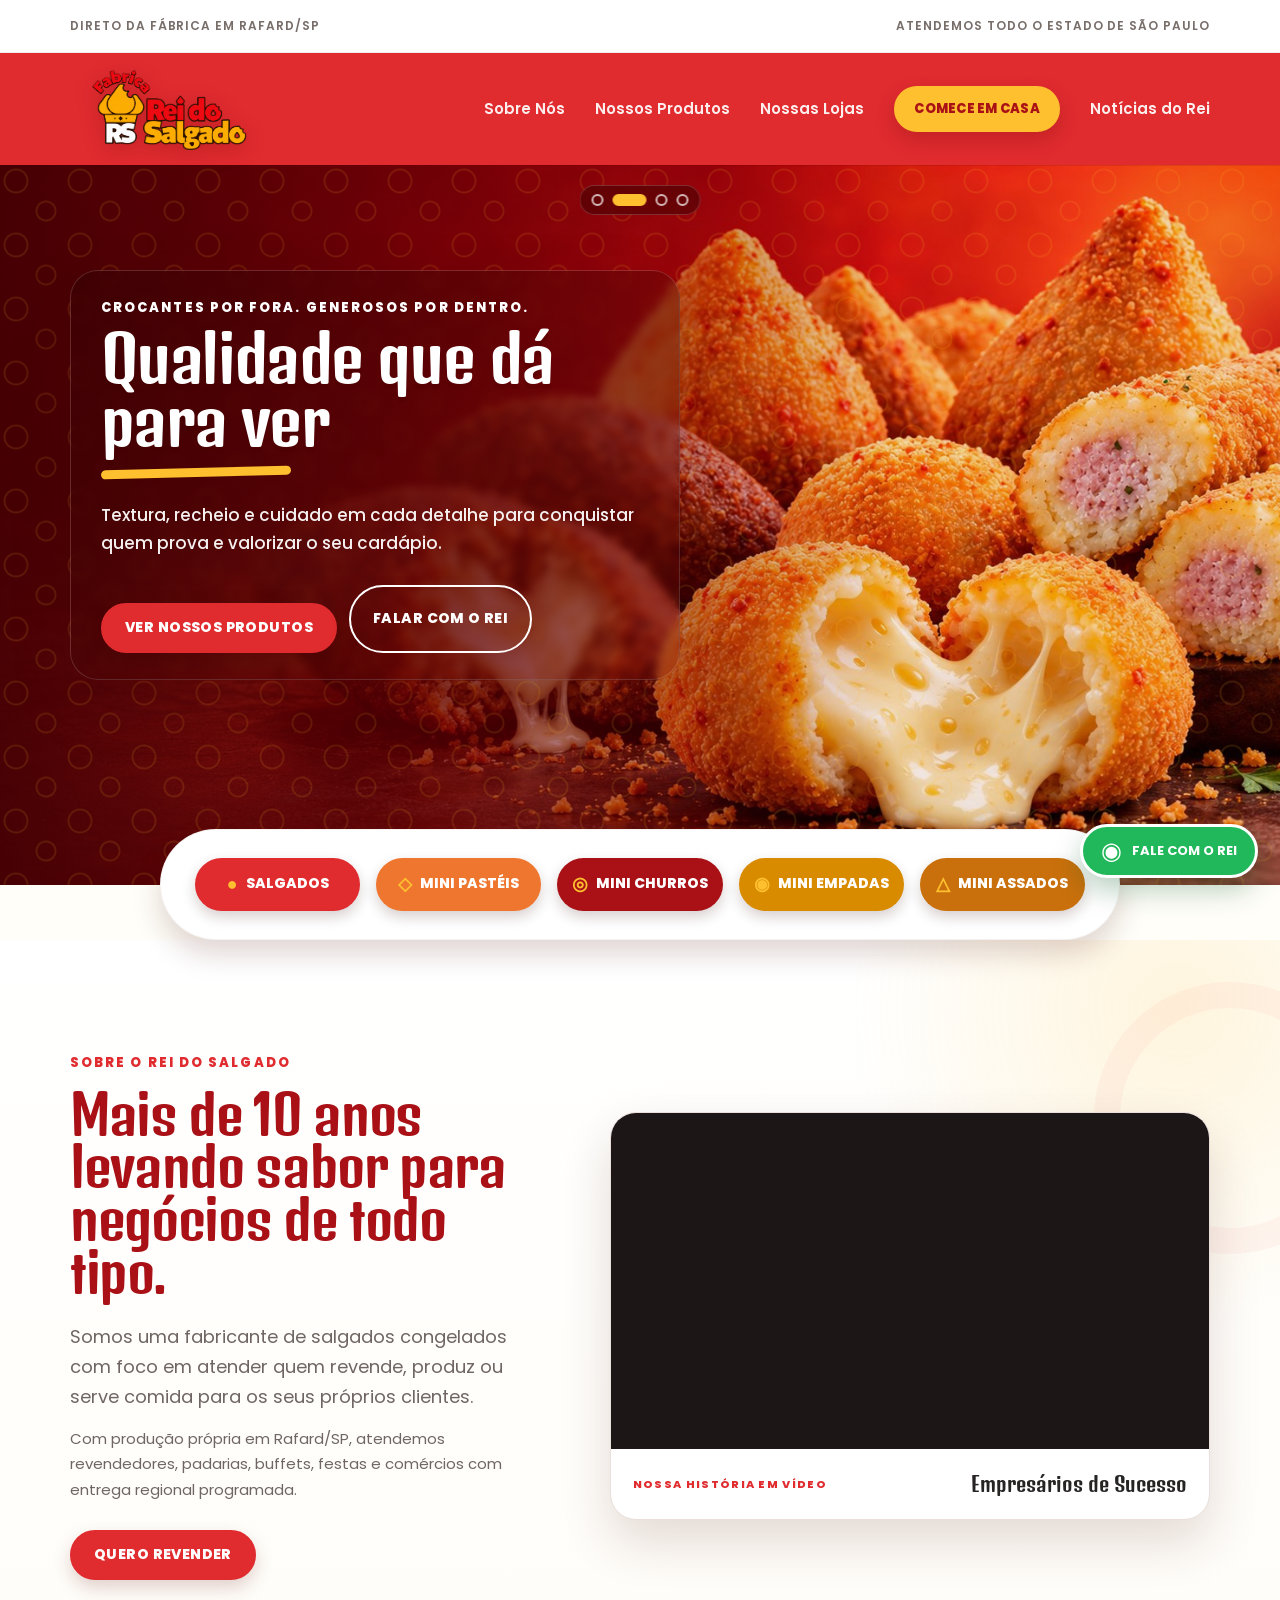
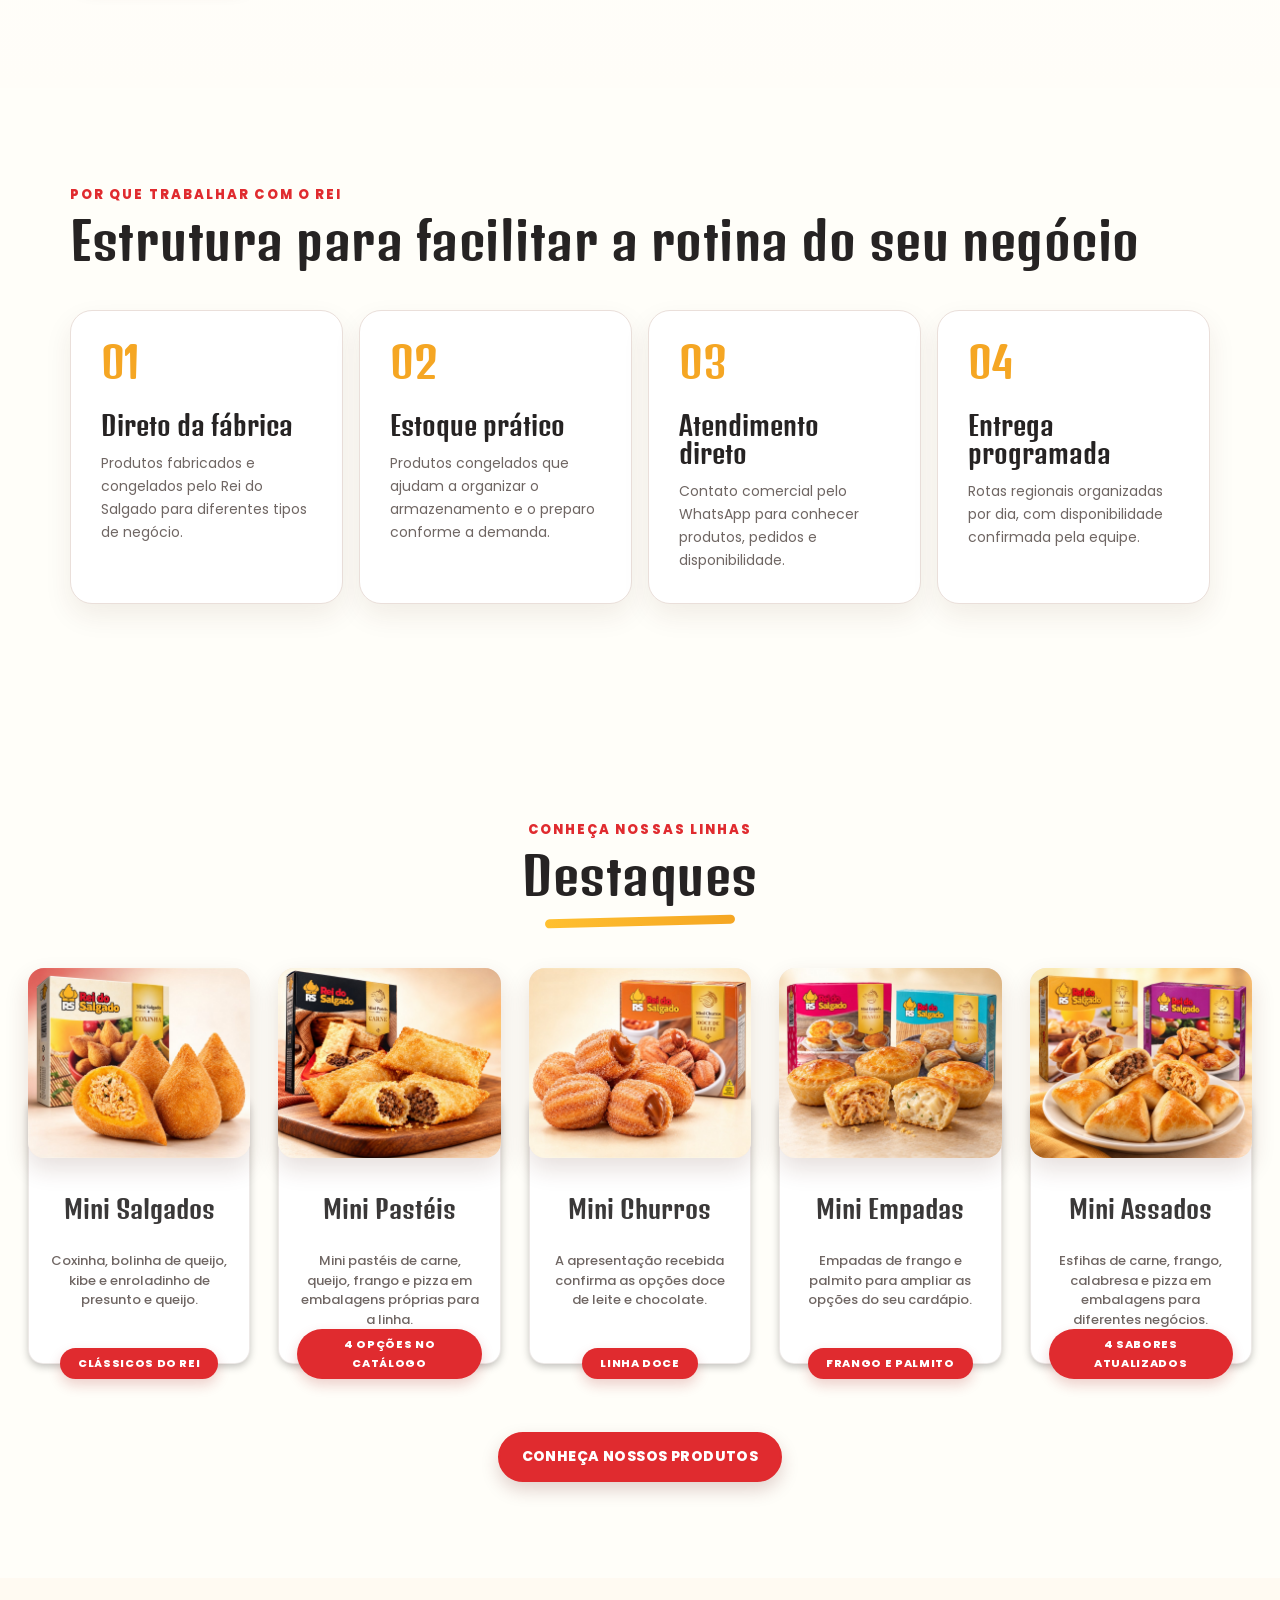
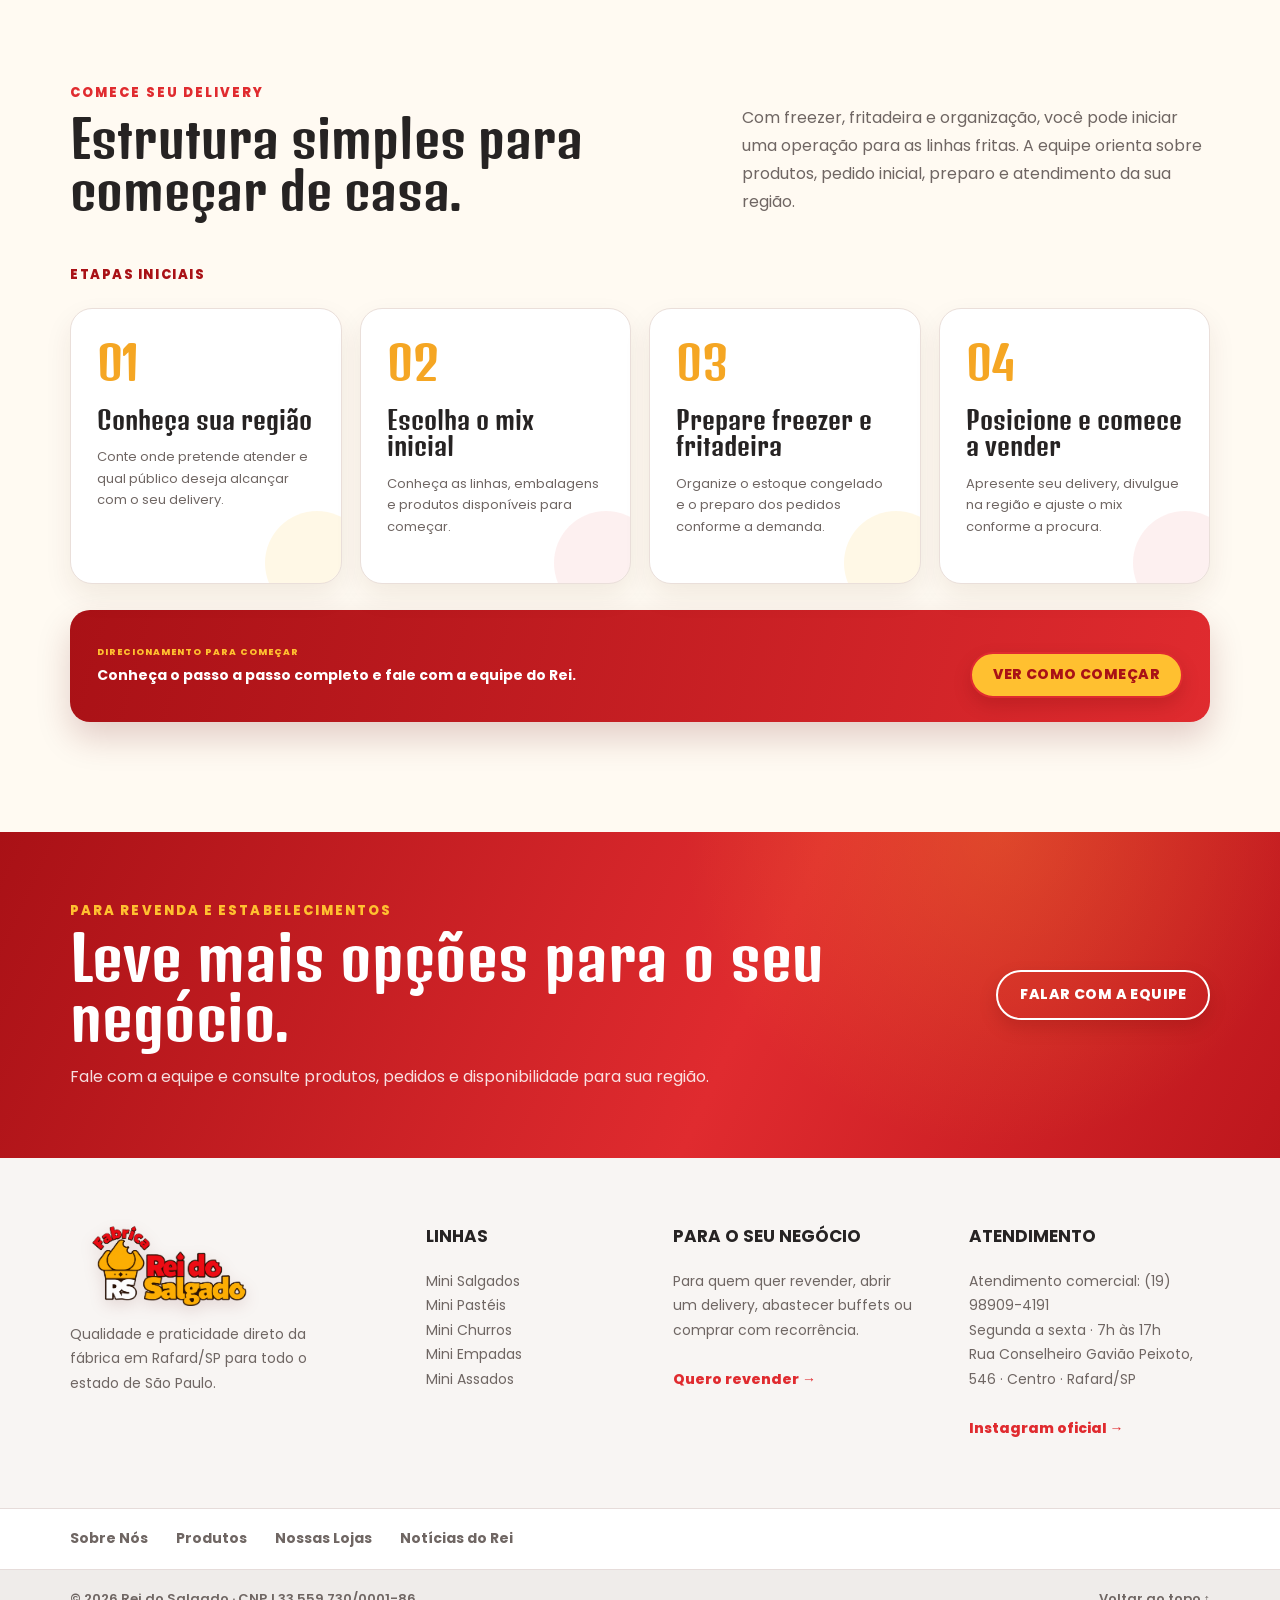
==== index.html @ e8b2646e "Destaca oportunidade de começar delivery em casa" ====
<!doctype html>
<html lang="pt-BR">
  <head>
    <meta charset="UTF-8" />
    <meta name="viewport" content="width=device-width, initial-scale=1.0" />
    <meta
      name="description"
      content="Salgados congelados direto da fábrica em Rafard/SP para revenda, buffets, comércios e quem quer abrir o próprio delivery."
    />
    <title>Rei do Salgado | Salgados para revenda, buffet e delivery</title>
    <link rel="icon" href="assets/logo-rei-do-salgado.png" type="image/png" />
    <link rel="preconnect" href="https://fonts.googleapis.com" />
    <link rel="preconnect" href="https://fonts.gstatic.com" crossorigin />
    <link
      href="https://fonts.googleapis.com/css2?family=Denk+One&family=Poppins:wght@400;500;600;700;800&display=swap"
      rel="stylesheet"
    />
    <link rel="stylesheet" href="styles.css?v=20261104-1" />
    <script src="app.js?v=20261104-1" defer></script>
  </head>
  <body id="topo">
    <a class="skip-link" href="#produtos">Ir para os produtos</a>

    <header class="site-header" data-header>
      <div class="utility-bar">
        <div class="shell utility-inner">
          <p>Direto da fábrica em Rafard/SP</p>
          <p>Atendemos todo o estado de São Paulo</p>
        </div>
      </div>

      <div class="main-nav-wrap">
        <div class="shell main-nav">
          <a class="brand" href="#topo" aria-label="Rei do Salgado - início">
            <img class="brand-logo" src="assets/logo-rei-do-salgado.png" alt="Rei do Salgado" />
          </a>

          <button
            class="menu-toggle"
            type="button"
            aria-controls="site-menu"
            aria-expanded="false"
            data-menu-toggle
          >
            <span></span><span></span><span></span>
            <span class="sr-only">Abrir menu</span>
          </button>

          <nav class="site-menu" id="site-menu" aria-label="Navegação principal" data-menu>
            <a href="sobre.html">Sobre Nós</a>
            <a href="produtos.html">Nossos Produtos</a>
            <a href="lojas.html">Nossas Lojas</a>
            <a class="nav-business" href="delivery.html" aria-label="Comece seu negócio em casa">Comece em casa</a>
            <a href="noticias.html">Notícias do Rei</a>
          </nav>
        </div>
      </div>
    </header>

    <main>
      <section class="hero hero-carousel" id="produtos" aria-label="Destaques do Rei do Salgado" data-hero-carousel>
        <div class="hero-slides">
          <article class="hero-slide is-active" style="--hero-image: url('assets/banner-revenda.jpg')" aria-hidden="false" data-hero-slide>
            <div class="shell hero-slide-inner">
              <div class="hero-message">
                <p class="eyebrow">Comece seu próprio delivery</p>
                <h1 class="hero-title">Monte seu negócio em casa</h1>
                <p class="hero-copy">Com freezer, fritadeira e organização, você pode começar um delivery com as linhas fritas e receber orientação da equipe nos primeiros passos.</p>
                <div class="hero-actions">
                  <a class="primary-button hero-primary" href="delivery.html">Veja como começar</a>
                  <a class="outline-button" href="https://wa.me/5519989094191?text=Ol%C3%A1%21%20Quero%20entender%20como%20come%C3%A7ar%20meu%20delivery%20em%20casa%20com%20os%20produtos%20do%20Rei%20do%20Salgado." target="_blank" rel="noopener">Falar com a equipe</a>
                </div>
              </div>
            </div>
          </article>

          <article class="hero-slide" style="--hero-image: url('assets/banner-qualidade.jpg')" aria-hidden="true" data-hero-slide>
            <div class="shell hero-slide-inner">
              <div class="hero-message">
                <p class="eyebrow">Crocantes por fora. Generosos por dentro.</p>
                <h2 class="hero-title">Qualidade que dá para ver</h2>
                <p class="hero-copy">Textura, recheio e cuidado em cada detalhe para conquistar quem prova e valorizar o seu cardápio.</p>
                <div class="hero-actions">
                  <a class="primary-button hero-primary" href="#destaques">Ver nossos produtos</a>
                  <a class="outline-button" href="https://wa.me/5519989094191?text=Ol%C3%A1%21%20Quero%20conhecer%20os%20produtos%20do%20Rei%20do%20Salgado." target="_blank" rel="noopener">Falar com o Rei</a>
                </div>
              </div>
            </div>
          </article>

          <article class="hero-slide is-brand-banner" style="--hero-image: url('assets/cinco-familias-caixas-v2.jpg')" aria-hidden="true" data-hero-slide>
            <div class="shell hero-slide-inner">
              <div class="hero-message brand-hero-message">
                <img class="hero-brand-logo" src="assets/logo-rei-do-salgado.png" alt="Rei do Salgado" />
                <p class="eyebrow">Direto da fábrica em Rafard/SP</p>
                <h2 class="hero-title">Salgados que fazem seu negócio acontecer.</h2>
                <p class="hero-copy">Há mais de 10 anos produzindo salgados congelados para revendedores, padarias, buffets, festas e comércios.</p>
                <div class="hero-actions">
                  <a class="primary-button hero-primary" href="#destaques">Conhecer os produtos</a>
                  <a class="outline-button" href="#sobre-nos">Nossa história</a>
                </div>
              </div>
            </div>
          </article>

          <article class="hero-slide is-copy-right" style="--hero-image: url('assets/banner-festas.jpg')" aria-hidden="true" data-hero-slide>
            <div class="shell hero-slide-inner">
              <div class="hero-message">
                <p class="eyebrow">Para festas, buffets e estabelecimentos</p>
                <h2 class="hero-title">Sabor que valoriza cada ocasião</h2>
                <p class="hero-copy">Uma linha variada para servir com capricho, gerar desejo na vitrine e oferecer uma experiência de qualidade.</p>
                <div class="hero-actions">
                  <a class="primary-button hero-primary" href="#destaques">Conhecer as linhas</a>
                  <a class="outline-button" href="lojas.html">Onde encontrar</a>
                </div>
              </div>
            </div>
          </article>

        </div>

        <div class="hero-controls" aria-label="Controles dos banners">
          <button class="hero-dot is-active" type="button" aria-label="Mostrar banner para começar um negócio em casa" aria-current="true" data-hero-dot="0"></button>
          <button class="hero-dot" type="button" aria-label="Mostrar banner de qualidade" aria-current="false" data-hero-dot="1"></button>
          <button class="hero-dot" type="button" aria-label="Mostrar banner institucional do Rei do Salgado" aria-current="false" data-hero-dot="2"></button>
          <button class="hero-dot" type="button" aria-label="Mostrar banner para festas e estabelecimentos" aria-current="false" data-hero-dot="3"></button>
        </div>
      </section>

      <nav class="category-dock shell" aria-label="Categorias de produtos">
        <a class="dock-pill dock-red" href="produtos.html#salgados"><span>●</span>Salgados</a>
        <a class="dock-pill dock-orange" href="produtos.html#pasteis"><span>◇</span>Mini Pastéis</a>
        <a class="dock-pill dock-deep" href="produtos.html#churros"><span>◎</span>Mini Churros</a>
        <a class="dock-pill dock-yellow" href="produtos.html#empadas"><span>◉</span>Mini Empadas</a>
        <a class="dock-pill dock-burnt" href="produtos.html#assados"><span>△</span>Mini Assados</a>
      </nav>

      <section class="about-intro" id="sobre-nos" aria-labelledby="about-intro-title">
        <div class="shell about-intro-layout">
          <div class="about-intro-copy">
            <p class="section-kicker">Sobre o Rei do Salgado</p>
            <h2 id="about-intro-title">Mais de 10 anos levando sabor para negócios de todo tipo.</h2>
            <p class="about-lead">Somos uma fabricante de salgados congelados com foco em atender quem revende, produz ou serve comida para os seus próprios clientes.</p>
            <p>Com produção própria em Rafard/SP, atendemos revendedores, padarias, buffets, festas e comércios com entrega regional programada.</p>
            <a class="primary-button" href="https://wa.me/5519989094191?text=Ol%C3%A1%21%20Quero%20ter%20os%20produtos%20do%20Rei%20do%20Salgado%20para%20revender." target="_blank" rel="noopener">Quero revender</a>
          </div>

          <article class="about-video-card" aria-label="Nossa história em vídeo">
            <div class="about-video-frame">
              <iframe
                src="https://www.youtube-nocookie.com/embed/k7Vn6dNjlHQ?rel=0"
                title="Rei do Salgado — Empresários de Sucesso"
                loading="lazy"
                allow="accelerometer; autoplay; clipboard-write; encrypted-media; gyroscope; picture-in-picture; web-share"
                referrerpolicy="strict-origin-when-cross-origin"
                allowfullscreen
              ></iframe>
            </div>
            <div class="about-video-caption">
              <span>Nossa história em vídeo</span>
              <strong>Empresários de Sucesso</strong>
            </div>
          </article>
        </div>
      </section>

      <section class="history-cards" aria-labelledby="history-cards-title">
        <div class="shell">
          <div class="section-heading section-heading-left">
            <p class="section-kicker">Por que trabalhar com o Rei</p>
            <h2 id="history-cards-title">Estrutura para facilitar a rotina do seu negócio</h2>
          </div>
          <div class="history-card-grid benefits-grid">
            <article><span>01</span><h3>Direto da fábrica</h3><p>Produtos fabricados e congelados pelo Rei do Salgado para diferentes tipos de negócio.</p></article>
            <article><span>02</span><h3>Estoque prático</h3><p>Produtos congelados que ajudam a organizar o armazenamento e o preparo conforme a demanda.</p></article>
            <article><span>03</span><h3>Atendimento direto</h3><p>Contato comercial pelo WhatsApp para conhecer produtos, pedidos e disponibilidade.</p></article>
            <article><span>04</span><h3>Entrega programada</h3><p>Rotas regionais organizadas por dia, com disponibilidade confirmada pela equipe.</p></article>
          </div>
        </div>
      </section>

      <section class="catalog-section" id="destaques" aria-labelledby="title-destaques">
        <div class="wide-shell">
          <div class="section-heading">
            <p class="section-kicker">Conheça nossas linhas</p>
            <h2 id="title-destaques">Destaques</h2>
            <span class="title-stroke" aria-hidden="true"></span>
          </div>
          <div class="feature-grid" data-feature-grid></div>
          <div class="section-action"><a class="primary-button" href="produtos.html">Conheça nossos produtos</a></div>
        </div>
      </section>

      <section class="reseller-section" id="para-seu-negocio" aria-labelledby="reseller-title">
        <div class="shell reseller-intro">
          <div>
            <p class="section-kicker">Comece seu delivery</p>
            <h2 id="reseller-title">Estrutura simples para começar de casa.</h2>
          </div>
          <p>Com freezer, fritadeira e organização, você pode iniciar uma operação para as linhas fritas. A equipe orienta sobre produtos, pedido inicial, preparo e atendimento da sua região.</p>
        </div>

        <div class="shell reseller-profiles">
          <h3>Etapas iniciais</h3>
          <div class="business-profile-grid">
            <article class="business-profile-card">
              <span class="profile-number">01</span>
              <h4>Conheça sua região</h4>
              <p>Conte onde pretende atender e qual público deseja alcançar com o seu delivery.</p>
            </article>
            <article class="business-profile-card">
              <span class="profile-number">02</span>
              <h4>Escolha o mix inicial</h4>
              <p>Conheça as linhas, embalagens e produtos disponíveis para começar.</p>
            </article>
            <article class="business-profile-card">
              <span class="profile-number">03</span>
              <h4>Prepare freezer e fritadeira</h4>
              <p>Organize o estoque congelado e o preparo dos pedidos conforme a demanda.</p>
            </article>
            <article class="business-profile-card">
              <span class="profile-number">04</span>
              <h4>Posicione e comece a vender</h4>
              <p>Apresente seu delivery, divulgue na região e ajuste o mix conforme a procura.</p>
            </article>
          </div>
          <div class="reseller-support-callout">
            <div><span>Direcionamento para começar</span><strong>Conheça o passo a passo completo e fale com a equipe do Rei.</strong></div>
            <a class="primary-button" href="delivery.html">Ver como começar</a>
          </div>
        </div>
      </section>

      <section class="statewide-band final-cta" aria-labelledby="final-cta-title">
        <div class="shell statewide-inner">
          <div>
            <p class="eyebrow">Para revenda e estabelecimentos</p>
            <h2 id="final-cta-title">Leve mais opções para o seu negócio.</h2>
            <p>Fale com a equipe e consulte produtos, pedidos e disponibilidade para sua região.</p>
          </div>
          <a class="outline-button" href="https://wa.me/5519989094191?text=Ol%C3%A1%21%20Quero%20conhecer%20as%20op%C3%A7%C3%B5es%20do%20Rei%20do%20Salgado%20para%20meu%20neg%C3%B3cio." target="_blank" rel="noopener">Falar com a equipe</a>
        </div>
      </section>

    </main>

    <footer class="site-footer" id="rodape">
      <div class="shell footer-grid">
        <div class="footer-brand">
          <img class="brand-logo footer-logo" src="assets/logo-rei-do-salgado.png" alt="Rei do Salgado" />
          <p>Qualidade e praticidade direto da fábrica em Rafard/SP para todo o estado de São Paulo.</p>
        </div>
        <div>
          <h2>Linhas</h2>
          <ul>
            <li><a href="produtos.html#salgados">Mini Salgados</a></li>
            <li><a href="produtos.html#pasteis">Mini Pastéis</a></li>
            <li><a href="produtos.html#churros">Mini Churros</a></li>
            <li><a href="produtos.html#empadas">Mini Empadas</a></li>
            <li><a href="produtos.html#assados">Mini Assados</a></li>
          </ul>
        </div>
        <div>
          <h2>Para o seu negócio</h2>
          <p>Para quem quer revender, abrir um delivery, abastecer buffets ou comprar com recorrência.</p>
          <a class="footer-action" href="https://wa.me/5519989094191?text=Ol%C3%A1%21%20Quero%20revender%20os%20produtos%20do%20Rei%20do%20Salgado." target="_blank" rel="noopener">Quero revender →</a>
        </div>
        <div>
          <h2>Atendimento</h2>
          <p>Atendimento comercial: (19) 98909-4191<br />Segunda a sexta · 7h às 17h<br />Rua Conselheiro Gavião Peixoto, 546 · Centro · Rafard/SP</p>
          <a class="footer-action" href="https://www.instagram.com/rs.reidosalgado/" target="_blank" rel="noopener">Instagram oficial →</a>
        </div>
      </div>

      <nav class="footer-nav" aria-label="Navegação do rodapé">
        <div class="shell">
          <a href="sobre.html">Sobre Nós</a>
          <a href="produtos.html">Produtos</a>
          <a href="lojas.html">Nossas Lojas</a>
          <a href="noticias.html">Notícias do Rei</a>
        </div>
      </nav>

      <div class="footer-bottom">
        <div class="shell">
          <p>© <span data-year></span> Rei do Salgado · CNPJ 33.559.730/0001-86</p>
          <a href="#topo">Voltar ao topo ↑</a>
        </div>
      </div>
    </footer>

    <dialog class="image-dialog" data-image-dialog>
      <button class="dialog-close" type="button" aria-label="Fechar imagem ampliada" data-dialog-close>×</button>
      <div class="dialog-stage">
        <button class="dialog-nav dialog-previous" type="button" aria-label="Imagem anterior" data-dialog-previous>‹</button>
        <img src="" alt="" data-dialog-image />
        <button class="dialog-nav dialog-next" type="button" aria-label="Próxima imagem" data-dialog-next>›</button>
        <span class="dialog-counter" data-dialog-counter></span>
      </div>
      <strong data-dialog-title></strong>
      <span data-dialog-caption>Imagem ampliada</span>
      <div class="dialog-thumbnails" aria-label="Miniaturas da galeria" data-dialog-thumbnails></div>
    </dialog>

    <a class="whatsapp-float" href="https://wa.me/5519989094191?text=Ol%C3%A1%21%20Quero%20conhecer%20os%20produtos%20do%20Rei%20do%20Salgado." target="_blank" rel="noopener" aria-label="Falar com o Rei do Salgado pelo WhatsApp">
      <span aria-hidden="true">◉</span>
      <strong>Fale com o Rei</strong>
    </a>
  </body>
</html>
---- styles.css ----
:root {
  --red: #e02b2f;
  --red-dark: #a91116;
  --yellow: #ffc030;
  --orange: #f5a623;
  --burnt: #c9700c;
  --cream: #fff8ee;
  --paper: #fffef9;
  --white: #ffffff;
  --charcoal: #262323;
  --gray: #6f6663;
  --line: #eadfda;
  --shadow: 0 12px 32px rgba(83, 28, 16, 0.14);
  --header-height: 165px;
  --shell: 1140px;
  --wide-shell: 1368px;
  --product-card-width: clamp(268px, 22.6vw, 290px);
}

* {
  box-sizing: border-box;
}

html {
  scroll-behavior: smooth;
  scroll-padding-top: calc(var(--header-height) + 24px);
}

body {
  margin: 0;
  color: var(--charcoal);
  background: var(--paper);
  font-family: "Poppins", Arial, sans-serif;
  font-size: 16px;
  line-height: 1.7;
}

body.menu-open {
  overflow: hidden;
}

.subpage-main {
  padding-top: var(--header-height);
}

.subpage-hero {
  padding: 96px 0 110px;
  color: var(--white);
  background:
    radial-gradient(circle at 82% 18%, rgba(255, 192, 48, 0.2), transparent 28%),
    linear-gradient(125deg, #7a080d, #d4262b);
}

.subpage-hero h1 {
  max-width: 880px;
  margin: 0;
  font-family: "Denk One", "Arial Black", sans-serif;
  font-size: clamp(50px, 5.6vw, 76px);
  font-weight: 400;
  line-height: 0.98;
}

.subpage-hero > .shell > p:last-child {
  max-width: 720px;
  margin: 22px 0 0;
  color: rgba(255, 255, 255, 0.88);
  font-size: 17px;
}

.subpage-dock {
  margin-top: -48px;
}

img {
  display: block;
  max-width: 100%;
}

a {
  color: inherit;
  text-decoration: none;
}

button,
a {
  -webkit-tap-highlight-color: transparent;
}

button:focus-visible,
a:focus-visible {
  outline: 3px solid var(--yellow);
  outline-offset: 4px;
}

.skip-link {
  position: fixed;
  left: 16px;
  top: -80px;
  z-index: 999;
  padding: 10px 16px;
  border-radius: 999px;
  background: var(--charcoal);
  color: var(--white);
}

.skip-link:focus {
  top: 12px;
}

.sr-only {
  position: absolute;
  width: 1px;
  height: 1px;
  padding: 0;
  margin: -1px;
  overflow: hidden;
  clip: rect(0, 0, 0, 0);
  white-space: nowrap;
  border: 0;
}

.shell,
.wide-shell {
  width: min(calc(100% - 40px), var(--shell));
  margin-inline: auto;
}

.wide-shell {
  width: min(calc(100% - 56px), var(--wide-shell));
}

.site-header {
  position: fixed;
  inset: 0 0 auto;
  z-index: 100;
  transition: transform 200ms ease;
}

.utility-bar {
  height: 53px;
  border-bottom: 1px solid #f2ebe7;
  background: var(--white);
  color: #776d69;
  font-size: 12px;
  font-weight: 600;
  text-transform: uppercase;
  letter-spacing: 0.08em;
}

.utility-inner {
  display: flex;
  align-items: center;
  justify-content: space-between;
  height: 100%;
}

.utility-inner p {
  margin: 0;
}

.main-nav-wrap {
  height: 112px;
  background: var(--red);
  box-shadow: 0 1px 0 rgba(77, 0, 0, 0.12);
}

.main-nav {
  display: flex;
  align-items: center;
  justify-content: space-between;
  height: 100%;
}

.brand {
  display: flex;
  align-items: center;
  width: 190px;
  height: 84px;
}

.brand-logo {
  width: 100%;
  height: 100%;
  object-fit: contain;
  filter: drop-shadow(0 5px 10px rgba(84, 0, 0, 0.2));
}

.brand-crop {
  display: block;
  width: 180px;
  height: 78px;
  overflow: hidden;
  border-radius: 16px;
  background-color: #fff;
  background-image: url("assets/brand-cover.jpg");
  background-repeat: no-repeat;
  background-size: 245px auto;
  background-position: center 48.5%;
  box-shadow: 0 6px 18px rgba(84, 0, 0, 0.14);
}

.site-menu {
  display: flex;
  align-items: center;
  gap: 30px;
  color: rgba(255, 255, 255, 0.92);
  font-size: 15px;
  font-weight: 600;
}

.site-menu > a:not(.nav-cta):not(.nav-business) {
  position: relative;
  padding: 18px 0;
}

.site-menu > a:not(.nav-cta):not(.nav-business)::after {
  content: "";
  position: absolute;
  inset: auto 0 10px;
  height: 3px;
  border-radius: 3px;
  background: var(--yellow);
  transform: scaleX(0);
  transition: transform 180ms ease;
}

.site-menu > a:hover::after,
.site-menu > a.is-active::after {
  transform: scaleX(1);
}

.site-menu .is-active {
  color: var(--yellow);
}

.nav-business {
  display: inline-flex;
  align-items: center;
  justify-content: center;
  min-height: 46px;
  padding: 9px 18px;
  border: 2px solid var(--yellow);
  border-radius: 999px;
  color: var(--red-dark) !important;
  background: var(--yellow);
  font-size: 13px;
  font-weight: 800;
  line-height: 1.1;
  letter-spacing: 0.02em;
  text-transform: uppercase;
  box-shadow: 0 8px 19px rgba(91, 0, 0, 0.22);
  transition: transform 180ms ease, background 180ms ease, border-color 180ms ease, box-shadow 180ms ease;
}

.nav-business:hover,
.site-menu .nav-business.is-active {
  border-color: var(--white);
  color: var(--red-dark) !important;
  background: var(--white);
  transform: translateY(-2px);
  box-shadow: 0 12px 25px rgba(91, 0, 0, 0.28);
}

.nav-cta,
.primary-button,
.outline-button {
  display: inline-flex;
  align-items: center;
  justify-content: center;
  min-height: 50px;
  padding: 10px 22px;
  border: 2px solid var(--white);
  border-radius: 999px;
  color: var(--white);
  font-size: 14px;
  font-weight: 800;
  text-transform: uppercase;
  letter-spacing: 0.03em;
  box-shadow: 0 8px 18px rgba(89, 0, 0, 0.18);
  transition: transform 180ms ease, background 180ms ease, box-shadow 180ms ease;
}

.nav-cta span {
  margin-left: 9px;
  font-size: 19px;
}

.nav-cta:hover,
.outline-button:hover {
  transform: translateY(-2px);
  background: rgba(255, 255, 255, 0.12);
  box-shadow: 0 12px 24px rgba(89, 0, 0, 0.22);
}

.menu-toggle {
  display: none;
  width: 48px;
  height: 48px;
  padding: 10px;
  border: 1px solid rgba(255, 255, 255, 0.5);
  border-radius: 12px;
  background: transparent;
}

.menu-toggle span:not(.sr-only) {
  display: block;
  width: 100%;
  height: 3px;
  margin: 5px 0;
  border-radius: 3px;
  background: var(--white);
}

.hero {
  position: relative;
  min-height: 535px;
  padding-top: var(--header-height);
  overflow: hidden;
  background: linear-gradient(180deg, #ef3437 0%, var(--red-dark) 100%);
  color: var(--white);
}

.hero-pattern,
.about-band::before,
.business-band::before {
  position: absolute;
  inset: 0;
  content: "";
  opacity: 0.09;
  background-image:
    radial-gradient(circle at 16px 16px, transparent 0 10px, #3f0000 11px 12px, transparent 13px),
    radial-gradient(circle at 46px 46px, transparent 0 8px, #3f0000 9px 10px, transparent 11px);
  background-size: 64px 64px;
  pointer-events: none;
}

.hero-content {
  position: relative;
  z-index: 1;
  padding-top: 62px;
  padding-bottom: 122px;
}

.eyebrow,
.section-kicker {
  margin: 0 0 8px;
  font-size: 13px;
  font-weight: 800;
  text-transform: uppercase;
  letter-spacing: 0.16em;
}

.hero h1 {
  margin: 0;
  font-size: clamp(64px, 6vw, 86px);
  line-height: 1;
  letter-spacing: -0.04em;
  text-shadow: 0 6px 0 rgba(75, 0, 0, 0.22);
}

.hero h1::after {
  display: block;
  width: 228px;
  height: 11px;
  margin-top: 12px;
  border-radius: 99px;
  content: "";
  background: var(--yellow);
  transform: rotate(-1.5deg);
}

.hero-copy {
  max-width: 930px;
  margin: 26px 0 0;
  font-size: 18px;
  font-weight: 500;
  line-height: 1.65;
}

.hero-copy strong {
  color: var(--yellow);
}

.hero-carousel {
  min-height: 720px;
  margin-top: var(--header-height);
  padding-top: 0;
  background: #76090d;
}

.hero-slides {
  position: relative;
  min-height: 720px;
}

.hero-slide {
  position: absolute;
  inset: 0;
  min-height: 720px;
  padding-top: 0;
  overflow: hidden;
  background-image:
    linear-gradient(90deg, rgba(70, 0, 4, 0.92) 0%, rgba(105, 0, 5, 0.7) 35%, rgba(105, 0, 5, 0.08) 70%),
    var(--hero-image);
  background-position: center;
  background-size: cover;
  opacity: 0;
  visibility: hidden;
  pointer-events: none;
  transition: opacity 900ms ease, visibility 900ms ease;
}

.hero-slide::after {
  position: absolute;
  inset: 0;
  content: "";
  opacity: 0.12;
  background-image:
    radial-gradient(circle at 16px 16px, transparent 0 10px, #ffbd28 11px 12px, transparent 13px),
    radial-gradient(circle at 46px 46px, transparent 0 8px, #ffbd28 9px 10px, transparent 11px);
  background-size: 64px 64px;
  pointer-events: none;
}

.hero-slide.is-active {
  z-index: 1;
  opacity: 1;
  visibility: visible;
  pointer-events: auto;
}

.hero-slide.is-copy-right {
  background-image:
    linear-gradient(270deg, rgba(92, 12, 0, 0.94) 0%, rgba(116, 31, 0, 0.74) 37%, rgba(116, 31, 0, 0.05) 72%),
    var(--hero-image);
}

.hero-slide.is-brand-banner {
  background-image:
    linear-gradient(90deg, rgba(72, 0, 4, 0.96) 0%, rgba(113, 6, 6, 0.88) 36%, rgba(113, 6, 6, 0.18) 66%, rgba(60, 0, 0, 0.05) 100%),
    var(--hero-image);
  background-position: center 47%;
}

.hero-slide-inner {
  position: relative;
  z-index: 2;
  display: flex;
  align-items: center;
  min-height: 720px;
  padding-top: 50px;
  padding-bottom: 150px;
}

.hero-slide.is-copy-right .hero-slide-inner {
  justify-content: flex-end;
}

.hero-message {
  width: min(100%, 610px);
  padding: 26px 30px;
  border: 1px solid rgba(255, 255, 255, 0.15);
  border-radius: 28px;
  background: linear-gradient(135deg, rgba(55, 0, 4, 0.62), rgba(118, 12, 5, 0.28));
  box-shadow: 0 22px 60px rgba(48, 0, 0, 0.2);
  backdrop-filter: blur(4px);
}

.brand-hero-message {
  width: min(100%, 620px);
  padding: 24px 30px 30px;
  background: linear-gradient(135deg, rgba(55, 0, 4, 0.78), rgba(118, 12, 5, 0.38));
}

.hero-brand-logo {
  width: 230px;
  height: 106px;
  margin: -4px 0 12px;
  object-fit: contain;
  object-position: left center;
  filter: drop-shadow(0 8px 14px rgba(31, 0, 0, 0.28));
}

.hero-slide.is-copy-right .hero-message {
  text-align: right;
}

.hero-title {
  max-width: 600px;
  margin: 0;
  color: var(--white);
  font-family: "Denk One", "Arial Black", sans-serif;
  font-size: clamp(52px, 5vw, 70px);
  font-weight: 400;
  line-height: 0.98;
  letter-spacing: -0.025em;
  text-shadow: 0 5px 0 rgba(65, 0, 0, 0.2);
}

.hero-title::after {
  display: block;
  width: 190px;
  height: 9px;
  margin-top: 16px;
  border-radius: 99px;
  content: "";
  background: var(--yellow);
  transform: rotate(-1.5deg);
}

.hero-slide.is-copy-right .hero-title::after {
  margin-left: auto;
}

.hero-carousel .hero-copy {
  max-width: 590px;
  margin-top: 24px;
  color: rgba(255, 255, 255, 0.94);
  font-size: 17px;
}

.hero-actions {
  display: flex;
  flex-wrap: wrap;
  gap: 12px;
  margin-top: 28px;
}

.hero-slide.is-copy-right .hero-actions {
  justify-content: flex-end;
}

.hero-primary {
  background: var(--yellow);
  color: #5d1b00;
  box-shadow: 0 9px 22px rgba(46, 0, 0, 0.24);
}

.hero-primary:hover {
  background: #ffd35f;
  transform: translateY(-2px);
}

.hero-controls {
  position: absolute;
  z-index: 8;
  left: 50%;
  top: 20px;
  bottom: auto;
  display: flex;
  align-items: center;
  gap: 9px;
  padding: 8px 11px;
  border: 1px solid rgba(255, 255, 255, 0.18);
  border-radius: 999px;
  background: rgba(70, 0, 5, 0.58);
  backdrop-filter: blur(8px);
  transform: translateX(-50%);
}

.hero-dot {
  width: 12px;
  height: 12px;
  padding: 0;
  border: 2px solid rgba(255, 255, 255, 0.72);
  border-radius: 50%;
  background: transparent;
  cursor: pointer;
  transition: width 220ms ease, background 220ms ease;
}

.hero-dot.is-active {
  width: 34px;
  border-radius: 99px;
  border-color: var(--yellow);
  background: var(--yellow);
}

.hero-pause {
  display: grid;
  width: 32px;
  height: 32px;
  margin-left: 2px;
  place-items: center;
  border: 0;
  border-radius: 50%;
  background: rgba(255, 255, 255, 0.14);
  color: var(--white);
  font-weight: 800;
  cursor: pointer;
}

.category-dock {
  position: relative;
  z-index: 5;
  display: grid;
  grid-template-columns: repeat(5, 1fr);
  gap: 16px;
  width: min(calc(100% - 64px), 960px);
  margin-top: -56px;
  margin-bottom: 0;
  padding: 28px 34px;
  border: 1px solid rgba(123, 96, 82, 0.08);
  border-radius: 165px;
  background: var(--white);
  box-shadow: 0 14px 28px rgba(77, 23, 13, 0.18);
}

.dock-pill {
  display: flex;
  align-items: center;
  justify-content: center;
  gap: 8px;
  min-height: 52px;
  padding: 11px 14px;
  border-radius: 999px;
  color: var(--white);
  font-size: 14px;
  font-weight: 800;
  text-transform: uppercase;
  box-shadow: 0 6px 14px rgba(56, 22, 11, 0.2);
  transition: transform 180ms ease, box-shadow 180ms ease;
}

.dock-pill:hover {
  transform: translateY(-3px);
  box-shadow: 0 10px 20px rgba(56, 22, 11, 0.25);
}

.dock-pill span {
  color: var(--yellow);
  font-size: 18px;
}

.dock-red { background: var(--red); }
.dock-orange { background: #ef762e; }
.dock-deep { background: var(--red-dark); }
.dock-yellow { background: #d98b00; }
.dock-burnt { background: var(--burnt); }

.about-intro {
  position: relative;
  padding: 112px 0 108px;
  overflow: hidden;
  background:
    radial-gradient(circle at 92% 9%, rgba(255, 192, 48, 0.16), transparent 24%),
    linear-gradient(180deg, #ffffff 0%, #fffdf8 100%);
}

.about-intro::before {
  position: absolute;
  top: 42px;
  right: -86px;
  width: 220px;
  height: 220px;
  border: 26px solid rgba(224, 43, 47, 0.045);
  border-radius: 50%;
  content: "";
}

.about-intro-layout {
  position: relative;
  display: grid;
  grid-template-columns: minmax(0, 0.88fr) minmax(0, 1.12fr);
  align-items: center;
  gap: 68px;
}

.about-intro-copy {
  max-width: 500px;
}

.about-intro-copy .section-kicker {
  margin-bottom: 14px;
}

.about-intro-copy h2 {
  max-width: 490px;
  margin: 0;
  color: var(--red-dark);
  font-family: "Denk One", "Arial Black", sans-serif;
  font-size: clamp(48px, 4.2vw, 64px);
  font-weight: 400;
  line-height: 0.98;
  letter-spacing: -0.025em;
}

.about-lead {
  max-width: 470px;
  margin: 24px 0 0;
  color: var(--gray);
  font-size: 18px;
  line-height: 1.65;
}

.about-intro-copy > p:not(.section-kicker):not(.about-lead) {
  max-width: 470px;
  margin: 14px 0 0;
  color: var(--gray);
  font-size: 15px;
  line-height: 1.7;
}

.about-intro-copy .primary-button {
  margin-top: 28px;
}

.about-video-card {
  overflow: hidden;
  border: 1px solid var(--line);
  border-radius: 26px;
  background: var(--white);
  box-shadow: 0 22px 50px rgba(83, 28, 16, 0.16);
}

.about-video-frame {
  position: relative;
  aspect-ratio: 16 / 9;
  background: #1c1716;
}

.about-video-frame iframe {
  position: absolute;
  inset: 0;
  width: 100%;
  height: 100%;
  border: 0;
}

.about-video-caption {
  display: flex;
  align-items: center;
  justify-content: space-between;
  gap: 20px;
  padding: 18px 22px;
}

.about-video-caption span {
  color: var(--red);
  font-size: 11px;
  font-weight: 800;
  text-transform: uppercase;
  letter-spacing: 0.12em;
}

.about-video-caption strong {
  font-family: "Denk One", "Arial Black", sans-serif;
  font-size: 20px;
  font-weight: 400;
}

.reseller-intro {
  display: grid;
  grid-template-columns: minmax(0, 1fr) minmax(320px, 0.78fr);
  align-items: end;
  gap: 72px;
  margin-top: 92px;
  padding-top: 66px;
  border-top: 1px solid var(--line);
}

.reseller-intro h2,
.reseller-intro h3 {
  max-width: 660px;
  margin: 5px 0 0;
  color: var(--charcoal);
  font-family: "Denk One", "Arial Black", sans-serif;
  font-size: clamp(40px, 4vw, 54px);
  font-weight: 400;
  line-height: 1.02;
}

.statewide-band {
  padding: 68px 0;
  color: var(--white);
  background:
    radial-gradient(circle at 78% 0%, rgba(255, 192, 48, 0.22), transparent 30%),
    linear-gradient(115deg, #a91116 0%, #e02b2f 58%, #bd171d 100%);
}

.statewide-inner {
  display: flex;
  align-items: center;
  justify-content: space-between;
  gap: 48px;
}

.statewide-band .eyebrow {
  margin: 0 0 6px;
  color: var(--yellow);
}

.statewide-band h2 {
  max-width: 760px;
  margin: 0;
  font-family: "Denk One", "Arial Black", sans-serif;
  font-size: clamp(42px, 4.7vw, 62px);
  font-weight: 400;
  line-height: 1;
}

.statewide-band .outline-button {
  flex: 0 0 auto;
}

.media-band {
  padding: 106px 0 104px;
  background: #fffaf2;
}

.media-video-grid {
  display: grid;
  grid-template-columns: repeat(2, minmax(0, 1fr));
  gap: 28px;
}

.media-video-card {
  overflow: hidden;
  border: 1px solid var(--line);
  border-radius: 25px;
  background: var(--white);
  box-shadow: 0 16px 38px rgba(71, 32, 19, 0.11);
}

.media-video-frame {
  position: relative;
  aspect-ratio: 16 / 9;
  background: #1c1716;
}

.media-video-frame iframe {
  position: absolute;
  inset: 0;
  width: 100%;
  height: 100%;
  border: 0;
}

.media-video-copy {
  padding: 25px 28px 28px;
}

.media-video-copy span {
  color: var(--red);
  font-size: 11px;
  font-weight: 800;
  text-transform: uppercase;
  letter-spacing: 0.12em;
}

.media-video-copy h3 {
  margin: 7px 0 0;
  font-family: "Denk One", "Arial Black", sans-serif;
  font-size: 29px;
  font-weight: 400;
  line-height: 1.05;
}

.media-video-copy p {
  margin: 11px 0 0;
  color: var(--gray);
  font-size: 14px;
  line-height: 1.65;
}

.news-hero {
  min-height: 520px;
  padding: 64px 0 82px;
  background:
    linear-gradient(90deg, rgba(93, 4, 8, 0.98) 0%, rgba(129, 8, 12, 0.9) 52%, rgba(184, 20, 24, 0.72) 100%),
    url("assets/brand-cover.jpg") center / cover no-repeat;
}

.news-hero h1 {
  max-width: 920px;
  font-size: clamp(52px, 5vw, 66px);
}

.news-hero h1 span {
  color: var(--yellow);
}

.news-hero > .shell > p:not(.eyebrow) {
  max-width: 700px;
}

.news-hero .primary-button {
  margin-top: 29px;
  color: #4a1809;
  background: var(--yellow);
}

.news-story {
  padding: 110px 0 108px;
  background: var(--paper);
}

.news-story-layout {
  display: grid;
  grid-template-columns: minmax(0, 1.04fr) minmax(380px, 0.72fr);
  align-items: start;
  gap: 92px;
}

.news-story-copy h2 {
  max-width: 720px;
  margin: 9px 0 0;
  color: var(--charcoal);
  font-family: "Denk One", "Arial Black", sans-serif;
  font-size: clamp(45px, 4.6vw, 64px);
  font-weight: 400;
  line-height: 1;
}

.news-story-copy > p:not(.section-kicker) {
  margin: 23px 0 0;
  color: var(--gray);
  font-size: 15px;
  line-height: 1.78;
}

.news-story-copy > .story-opening {
  color: #483b38;
  font-size: 18px;
  font-weight: 600;
  line-height: 1.68;
}

.story-turning-point {
  margin: 30px 0 3px;
  padding: 24px 26px;
  border: 1px solid #f0c968;
  border-radius: 18px;
  background: linear-gradient(135deg, #fff7dd 0%, #ffedb7 100%);
  box-shadow: 0 14px 34px rgba(142, 73, 14, 0.09);
}

.story-turning-point span {
  display: block;
  color: var(--red);
  font-size: 10px;
  font-weight: 800;
  text-transform: uppercase;
  letter-spacing: 0.13em;
}

.story-turning-point strong {
  display: block;
  margin-top: 7px;
  color: #542108;
  font-family: "Denk One", "Arial Black", sans-serif;
  font-size: 25px;
  font-weight: 400;
  line-height: 1.18;
}

.news-story-copy strong {
  color: var(--red-dark);
}

.news-story-copy small {
  display: block;
  margin-top: 28px;
  padding: 17px 19px;
  border-left: 4px solid var(--yellow);
  border-radius: 0 12px 12px 0;
  color: #756967;
  background: #fff4dc;
  font-size: 11px;
  line-height: 1.65;
}

.story-milestones {
  margin: 0;
  padding: 0;
  list-style: none;
}

.story-milestones li {
  display: grid;
  grid-template-columns: 66px minmax(0, 1fr);
  gap: 18px;
  padding: 24px 0;
  border-bottom: 1px solid var(--line);
}

.story-milestones li:first-child {
  padding-top: 5px;
}

.story-milestones li:last-child {
  border-bottom: 0;
}

.story-milestones li > span {
  color: var(--orange);
  font-family: "Denk One", "Arial Black", sans-serif;
  font-size: 42px;
  line-height: 1;
}

.story-milestones strong {
  display: block;
  color: var(--charcoal);
  font-family: "Denk One", "Arial Black", sans-serif;
  font-size: 23px;
  font-weight: 400;
  line-height: 1.12;
}

.story-milestones p {
  margin: 8px 0 0;
  color: var(--gray);
  font-size: 13px;
  line-height: 1.62;
}

.news-media {
  background: #fff8ec;
}

.news-media-heading {
  display: grid;
  grid-template-columns: minmax(0, 0.8fr) minmax(0, 0.55fr);
  align-items: end;
  gap: 60px;
  margin-bottom: 42px;
}

.news-media-heading .section-kicker {
  grid-column: 1 / -1;
  margin-bottom: -48px;
}

.news-media-heading h2 {
  align-self: end;
  margin: 0;
}

.news-media-heading > p:not(.section-kicker) {
  margin: 0 0 5px;
  color: var(--gray);
  font-size: 14px;
  line-height: 1.68;
}

.opportunity-bridge {
  position: relative;
  overflow: hidden;
  padding: 108px 0;
  color: var(--white);
  background:
    radial-gradient(circle at 88% 18%, rgba(255, 198, 42, 0.2), transparent 25%),
    linear-gradient(125deg, #280b08 0%, #56100c 48%, #8f1718 100%);
}

.opportunity-bridge::after {
  position: absolute;
  right: -110px;
  bottom: -150px;
  width: 420px;
  height: 420px;
  border: 72px solid rgba(255, 190, 32, 0.08);
  border-radius: 50%;
  content: "";
}

.opportunity-bridge-layout {
  position: relative;
  z-index: 1;
  display: grid;
  grid-template-columns: minmax(0, 0.88fr) minmax(0, 1.12fr);
  align-items: center;
  gap: 84px;
}

.opportunity-bridge-copy .section-kicker {
  color: var(--yellow);
}

.opportunity-bridge-copy h2 {
  max-width: 650px;
  margin: 10px 0 0;
  font-family: "Denk One", "Arial Black", sans-serif;
  font-size: clamp(43px, 4.3vw, 62px);
  font-weight: 400;
  line-height: 0.99;
}

.opportunity-bridge-copy > p:not(.section-kicker) {
  max-width: 630px;
  margin: 24px 0 0;
  color: rgba(255, 255, 255, 0.76);
  font-size: 15px;
  line-height: 1.75;
}

.opportunity-pillars {
  display: grid;
  gap: 12px;
}

.opportunity-pillars article {
  display: grid;
  grid-template-columns: 56px minmax(0, 1fr);
  column-gap: 17px;
  padding: 22px 24px;
  border: 1px solid rgba(255, 255, 255, 0.14);
  border-radius: 18px;
  background: rgba(255, 255, 255, 0.07);
  backdrop-filter: blur(8px);
}

.opportunity-pillars span {
  grid-row: 1 / span 2;
  color: var(--yellow);
  font-family: "Denk One", "Arial Black", sans-serif;
  font-size: 35px;
  line-height: 1;
}

.opportunity-pillars h3 {
  margin: 0;
  font-family: "Denk One", "Arial Black", sans-serif;
  font-size: 23px;
  font-weight: 400;
  line-height: 1.08;
}

.opportunity-pillars p {
  margin: 7px 0 0;
  color: rgba(255, 255, 255, 0.66);
  font-size: 12px;
  line-height: 1.55;
}

.start-delivery {
  padding: 112px 0;
  color: var(--white);
  background:
    radial-gradient(circle at 6% 10%, rgba(255, 192, 48, 0.18), transparent 28%),
    linear-gradient(135deg, #6e070b 0%, #a91116 54%, #d92a2e 100%);
}

.start-delivery-layout {
  display: grid;
  grid-template-columns: minmax(0, 0.82fr) minmax(0, 1.18fr);
  align-items: center;
  gap: 78px;
}

.start-delivery-visual {
  position: relative;
}

.start-delivery-visual img {
  width: 100%;
  aspect-ratio: 4 / 5;
  border-radius: 30px;
  object-fit: cover;
  box-shadow: 0 30px 70px rgba(55, 0, 3, 0.35);
}

.delivery-equipment-badge {
  position: absolute;
  right: -28px;
  bottom: 34px;
  min-width: 238px;
  padding: 18px 21px;
  border: 3px solid rgba(255, 255, 255, 0.85);
  border-radius: 18px;
  color: #4c1909;
  background: var(--yellow);
  box-shadow: 0 16px 38px rgba(64, 4, 5, 0.3);
}

.delivery-equipment-badge span {
  display: block;
  font-size: 9px;
  font-weight: 800;
  text-transform: uppercase;
  letter-spacing: 0.12em;
}

.delivery-equipment-badge strong {
  display: block;
  margin-top: 3px;
  font-family: "Denk One", "Arial Black", sans-serif;
  font-size: 26px;
  font-weight: 400;
}

.start-delivery-copy .eyebrow {
  color: var(--yellow);
}

.start-delivery-copy h2 {
  margin: 8px 0 0;
  font-family: "Denk One", "Arial Black", sans-serif;
  font-size: clamp(45px, 4.7vw, 65px);
  font-weight: 400;
  line-height: 0.98;
}

.start-delivery-copy > p:not(.eyebrow) {
  margin: 23px 0 0;
  color: rgba(255, 255, 255, 0.85);
  font-size: 15px;
  line-height: 1.72;
}

.delivery-guidance {
  display: grid;
  grid-template-columns: repeat(2, minmax(0, 1fr));
  gap: 12px;
  margin-top: 31px;
}

.delivery-guidance article {
  display: grid;
  grid-template-columns: 38px minmax(0, 1fr);
  gap: 12px;
  min-height: 128px;
  padding: 18px;
  border: 1px solid rgba(255, 255, 255, 0.14);
  border-radius: 16px;
  background: rgba(255, 255, 255, 0.075);
}

.delivery-guidance article > span {
  color: var(--yellow);
  font-family: "Denk One", "Arial Black", sans-serif;
  font-size: 26px;
  line-height: 1;
}

.delivery-guidance strong {
  display: block;
  font-size: 13px;
  line-height: 1.35;
}

.delivery-guidance p {
  margin: 6px 0 0;
  color: rgba(255, 255, 255, 0.68);
  font-size: 11px;
  line-height: 1.55;
}

.delivery-start-actions {
  display: flex;
  align-items: center;
  gap: 22px;
  margin-top: 28px;
}

.delivery-start-actions .primary-button {
  flex: 0 0 auto;
  color: var(--red-dark);
  background: var(--yellow);
}

.delivery-start-actions > p {
  margin: 0;
  color: rgba(255, 255, 255, 0.6);
  font-size: 10px;
  line-height: 1.5;
}

.news-follow {
  padding: 48px 0 58px;
  background: var(--paper);
}

.news-follow .instagram-band {
  margin-top: 0;
}

.instagram-band {
  display: grid;
  grid-template-columns: 82px minmax(0, 1fr) auto;
  align-items: center;
  gap: 22px;
  margin-top: 28px;
  padding: 18px 24px;
  border: 1px solid var(--line);
  border-radius: 22px;
  background: var(--white);
  box-shadow: 0 10px 28px rgba(71, 32, 19, 0.08);
}

.instagram-band img {
  width: 82px;
  height: 58px;
  object-fit: contain;
}

.instagram-band span {
  color: var(--gray);
  font-size: 14px;
  line-height: 1.5;
}

.instagram-band strong {
  display: block;
  margin-bottom: 2px;
  color: var(--charcoal);
  font-size: 17px;
}

.instagram-band b {
  color: var(--red);
  font-size: 13px;
  text-transform: uppercase;
}

.delivery-map {
  padding: 106px 0 82px;
  color: var(--white);
  background:
    radial-gradient(circle at 90% 10%, rgba(255, 192, 48, 0.18), transparent 28%),
    linear-gradient(140deg, #6d090d 0%, #a91116 42%, #d92a2e 100%);
}

.delivery-map-layout {
  display: grid;
  grid-template-columns: minmax(0, 0.72fr) minmax(0, 1.28fr);
  align-items: start;
  gap: 68px;
}

.delivery-map-copy .eyebrow {
  color: var(--yellow);
}

.delivery-map-copy h2 {
  margin: 0;
  font-family: "Denk One", "Arial Black", sans-serif;
  font-size: clamp(46px, 4.7vw, 62px);
  font-weight: 400;
  line-height: 1;
}

.delivery-map-copy > p {
  margin: 20px 0 0;
  color: rgba(255, 255, 255, 0.82);
  font-size: 15px;
  line-height: 1.7;
}

.delivery-map-copy .primary-button {
  margin-top: 26px;
  background: var(--yellow);
  color: #4d1a0b;
}

.delivery-days {
  display: grid;
  grid-template-columns: repeat(2, minmax(0, 1fr));
  gap: 12px;
}

.delivery-days article {
  min-height: 132px;
  padding: 20px 21px;
  border: 1px solid rgba(255, 255, 255, 0.15);
  border-radius: 18px;
  background: rgba(255, 255, 255, 0.1);
  backdrop-filter: blur(8px);
}

.delivery-days article:last-child {
  grid-column: 1 / -1;
  min-height: 0;
}

.delivery-days strong {
  color: var(--yellow);
  font-size: 13px;
  text-transform: uppercase;
  letter-spacing: 0.08em;
}

.delivery-days p {
  margin: 7px 0 0;
  color: rgba(255, 255, 255, 0.9);
  font-size: 13px;
  line-height: 1.55;
}

.pickup-strip {
  display: grid;
  grid-template-columns: 1.25fr 0.75fr;
  gap: 28px;
  margin-top: 38px;
  padding-top: 28px;
  border-top: 1px solid rgba(255, 255, 255, 0.2);
}

.pickup-strip span {
  display: block;
  color: var(--yellow);
  font-size: 10px;
  font-weight: 800;
  text-transform: uppercase;
  letter-spacing: 0.12em;
}

.pickup-strip strong {
  display: block;
  margin-top: 3px;
  font-size: 14px;
}

.locations-page {
  background: var(--paper);
}

.locations-hero {
  position: relative;
  overflow: hidden;
  padding: 110px 0 104px;
  color: var(--white);
  background:
    radial-gradient(circle at 86% 18%, rgba(255, 192, 48, 0.22), transparent 29%),
    linear-gradient(132deg, #70090d 0%, #aa1117 54%, #de2d31 100%);
}

.locations-hero::after {
  position: absolute;
  inset: 0;
  background-image: radial-gradient(circle, rgba(255, 194, 45, 0.18) 0 7px, transparent 8px);
  background-size: 54px 54px;
  opacity: 0.22;
  content: "";
  pointer-events: none;
}

.locations-hero-inner {
  position: relative;
  z-index: 1;
  display: grid;
  grid-template-columns: minmax(0, 1.08fr) minmax(360px, 0.72fr);
  align-items: center;
  gap: 88px;
}

.locations-hero-copy .eyebrow,
.regional-service .eyebrow {
  color: var(--yellow);
}

.locations-hero-copy h1 {
  margin: 10px 0 0;
  max-width: 780px;
  font-family: "Denk One", "Arial Black", sans-serif;
  font-size: clamp(54px, 6vw, 82px);
  font-weight: 400;
  line-height: 0.94;
  letter-spacing: -0.025em;
}

.locations-hero-copy h1 span {
  color: var(--yellow);
}

.locations-hero-copy > p:not(.eyebrow) {
  max-width: 650px;
  margin: 27px 0 0;
  color: rgba(255, 255, 255, 0.86);
  font-size: 17px;
  line-height: 1.7;
}

.locations-hero-copy .primary-button {
  margin-top: 31px;
  background: var(--yellow);
  color: #4b1909;
}

.official-store-card {
  padding: 35px 34px 31px;
  border: 1px solid rgba(255, 255, 255, 0.2);
  border-radius: 28px;
  background: rgba(70, 5, 8, 0.52);
  box-shadow: 0 26px 60px rgba(62, 3, 5, 0.27);
  backdrop-filter: blur(15px);
}

.official-store-kicker {
  margin: 0;
  color: var(--yellow);
  font-size: 11px;
  font-weight: 800;
  text-transform: uppercase;
  letter-spacing: 0.14em;
}

.official-store-card h2 {
  margin: 7px 0 13px;
  font-family: "Denk One", "Arial Black", sans-serif;
  font-size: 35px;
  font-weight: 400;
}

.official-store-card address {
  margin-bottom: 24px;
  color: rgba(255, 255, 255, 0.88);
  font-size: 15px;
  font-style: normal;
  line-height: 1.65;
}

.store-detail-row {
  display: grid;
  gap: 4px;
  padding: 17px 0;
  border-top: 1px solid rgba(255, 255, 255, 0.15);
}

.store-detail-row span {
  color: rgba(255, 255, 255, 0.6);
  font-size: 10px;
  font-weight: 800;
  text-transform: uppercase;
  letter-spacing: 0.1em;
}

.store-detail-row a,
.store-detail-row strong {
  color: var(--white);
  font-size: 14px;
  line-height: 1.55;
}

.store-detail-row a:hover {
  color: var(--yellow);
}

.store-document {
  margin: 16px 0 0;
  color: rgba(255, 255, 255, 0.58);
  font-size: 11px;
}

.regional-presence {
  padding: 104px 0 92px;
}

.regional-heading {
  display: grid;
  grid-template-columns: minmax(0, 1fr) minmax(300px, 0.62fr);
  align-items: end;
  gap: 64px;
}

.regional-heading h2 {
  margin: 8px 0 0;
  color: var(--charcoal);
  font-family: "Denk One", "Arial Black", sans-serif;
  font-size: clamp(43px, 4.5vw, 62px);
  font-weight: 400;
  line-height: 1.02;
}

.regional-heading > p {
  margin: 0 0 6px;
  color: var(--gray);
  font-size: 15px;
  line-height: 1.72;
}

.presence-gallery {
  display: grid;
  grid-template-columns: repeat(3, minmax(0, 1fr));
  gap: 20px;
  margin-top: 48px;
}

.presence-card {
  position: relative;
  overflow: hidden;
  min-height: 420px;
  margin: 0;
  border-radius: 24px;
  background: #28100a;
  box-shadow: 0 18px 38px rgba(74, 28, 13, 0.14);
}

.presence-card img {
  width: 100%;
  height: 100%;
  min-height: 420px;
  object-fit: cover;
  object-position: center;
  transition: transform 420ms ease;
}

.presence-card:hover img {
  transform: scale(1.035);
}

.presence-card::after {
  position: absolute;
  inset: 48% 0 0;
  background: linear-gradient(transparent, rgba(42, 7, 5, 0.88));
  content: "";
  pointer-events: none;
}

.presence-card figcaption {
  position: absolute;
  z-index: 1;
  right: 22px;
  bottom: 20px;
  left: 22px;
  display: flex;
  align-items: flex-end;
  justify-content: space-between;
  gap: 18px;
  color: var(--white);
}

.presence-card figcaption strong {
  font-family: "Denk One", "Arial Black", sans-serif;
  font-size: 26px;
  font-weight: 400;
}

.presence-card figcaption span {
  padding: 6px 9px;
  border: 1px solid rgba(255, 255, 255, 0.25);
  border-radius: 999px;
  background: rgba(111, 9, 13, 0.72);
  font-size: 9px;
  font-weight: 800;
  text-transform: uppercase;
  letter-spacing: 0.08em;
  white-space: nowrap;
}

.presence-disclaimer {
  margin: 30px 0 0;
  padding: 18px 22px;
  border-left: 4px solid var(--yellow);
  border-radius: 0 14px 14px 0;
  color: #675957;
  background: #fff7e6;
  font-size: 12px;
  line-height: 1.65;
}

.presence-disclaimer a {
  color: var(--red);
  font-weight: 800;
}

.regional-service {
  padding: 92px 0 98px;
  color: var(--white);
  background: #1d1614;
}

.regional-service-layout {
  display: grid;
  grid-template-columns: minmax(0, 0.82fr) minmax(0, 1.18fr);
  align-items: center;
  gap: 88px;
}

.regional-service-copy h2 {
  margin: 9px 0 0;
  font-family: "Denk One", "Arial Black", sans-serif;
  font-size: clamp(42px, 4.4vw, 60px);
  font-weight: 400;
  line-height: 1.02;
}

.regional-service-copy > p:not(.eyebrow) {
  margin: 23px 0 0;
  color: rgba(255, 255, 255, 0.68);
  font-size: 15px;
  line-height: 1.72;
}

.regional-service-copy .primary-button {
  margin-top: 28px;
}

.region-list {
  display: grid;
  grid-template-columns: repeat(2, minmax(0, 1fr));
  gap: 11px;
}

.region-list span {
  padding: 18px 20px;
  border: 1px solid rgba(255, 255, 255, 0.12);
  border-radius: 14px;
  color: rgba(255, 255, 255, 0.9);
  background: rgba(255, 255, 255, 0.055);
  font-size: 14px;
  font-weight: 700;
}

.region-list span:first-child {
  color: #4c1a0b;
  background: var(--yellow);
}

.history-cards {
  padding: 96px 0 105px;
  background: var(--paper);
}

.history-card-grid {
  display: grid;
  grid-template-columns: repeat(3, minmax(0, 1fr));
  gap: 22px;
}

.history-card-grid.benefits-grid {
  grid-template-columns: repeat(4, minmax(0, 1fr));
  gap: 16px;
}

.benefits-grid article {
  padding: 26px 22px;
}

.benefits-grid h3 {
  font-size: 23px;
}

.history-card-grid article {
  min-height: 248px;
  padding: 30px;
  border: 1px solid var(--line);
  border-radius: 22px;
  background: var(--white);
  box-shadow: 0 12px 28px rgba(71, 32, 19, 0.08);
}

.history-card-grid span {
  color: var(--orange);
  font-family: "Denk One", "Arial Black", sans-serif;
  font-size: 42px;
  line-height: 1;
}

.history-card-grid h3 {
  margin: 25px 0 0;
  font-family: "Denk One", "Arial Black", sans-serif;
  font-size: 26px;
  font-weight: 400;
  line-height: 1.08;
}

.history-card-grid p {
  margin: 12px 0 0;
  color: var(--gray);
  font-size: 14px;
  line-height: 1.65;
}

.reseller-section {
  padding: 104px 0 110px;
  background: #fffaf2;
}

.reseller-section .reseller-intro {
  margin-top: 0;
  padding-top: 0;
  border-top: 0;
}

.section-action {
  display: flex;
  justify-content: center;
  margin-top: 50px;
}

.final-cta p:not(.eyebrow) {
  max-width: 690px;
  margin: 14px 0 0;
  color: rgba(255, 255, 255, 0.86);
}

.reseller-intro > p {
  margin: 0;
  color: var(--gray);
  font-size: 16px;
  line-height: 1.75;
}

.reseller-profiles {
  margin-top: 48px;
}

.reseller-profiles > h3 {
  margin: 0 0 22px;
  color: var(--red-dark);
  font-size: 13px;
  font-weight: 800;
  text-transform: uppercase;
  letter-spacing: 0.12em;
}

.business-profile-grid {
  display: grid;
  grid-template-columns: repeat(4, minmax(0, 1fr));
  gap: 18px;
}

.business-profile-card {
  position: relative;
  min-height: 276px;
  padding: 30px 26px 26px;
  overflow: hidden;
  border: 1px solid var(--line);
  border-radius: 22px;
  background: var(--white);
  box-shadow: 0 12px 28px rgba(71, 32, 19, 0.08);
}

.business-profile-card::after {
  position: absolute;
  right: -28px;
  bottom: -32px;
  width: 104px;
  height: 104px;
  border-radius: 50%;
  background: rgba(255, 192, 48, 0.12);
  content: "";
}

.business-profile-card:nth-child(even)::after {
  background: rgba(224, 43, 47, 0.07);
}

.profile-number {
  display: block;
  color: var(--orange);
  font-family: "Denk One", "Arial Black", sans-serif;
  font-size: 46px;
  line-height: 1;
}

.business-profile-card h4 {
  margin: 22px 0 0;
  font-family: "Denk One", "Arial Black", sans-serif;
  font-size: 25px;
  font-weight: 400;
  line-height: 1.05;
}

.business-profile-card p {
  position: relative;
  z-index: 1;
  margin: 13px 0 0;
  color: var(--gray);
  font-size: 13px;
  line-height: 1.65;
}

.reseller-support-callout {
  display: flex;
  align-items: center;
  justify-content: space-between;
  gap: 34px;
  margin-top: 26px;
  padding: 24px 27px;
  border-radius: 20px;
  color: var(--white);
  background: linear-gradient(105deg, var(--red-dark), var(--red));
  box-shadow: 0 16px 34px rgba(95, 5, 8, 0.18);
}

.reseller-support-callout span {
  display: block;
  color: var(--yellow);
  font-size: 9px;
  font-weight: 800;
  text-transform: uppercase;
  letter-spacing: 0.11em;
}

.reseller-support-callout strong {
  display: block;
  margin-top: 4px;
  font-size: 14px;
}

.reseller-support-callout .primary-button {
  flex: 0 0 auto;
  min-height: 46px;
  padding: 0 21px;
  color: var(--red-dark);
  background: var(--yellow);
}

.catalog-section {
  padding: 110px 0 96px;
  background: var(--paper);
}

.section-first {
  padding-top: 100px;
}

.alt-section {
  background: #fffaf2;
}

.section-heading {
  display: flex;
  flex-direction: column;
  align-items: center;
  text-align: center;
  margin-bottom: 42px;
}

.section-kicker {
  color: var(--red);
}

.section-heading h2,
.business-copy h2,
.line-banner h2,
.about-copy h2,
.prep-copy h2,
.pending-card h2 {
  margin: 0;
  font-family: "Denk One", "Arial Black", sans-serif;
  font-size: clamp(40px, 4vw, 54px);
  font-weight: 400;
  line-height: 1.05;
  letter-spacing: 0.01em;
}

.title-stroke {
  width: 190px;
  height: 9px;
  margin-top: 15px;
  border-radius: 99px;
  background: linear-gradient(90deg, var(--yellow), var(--orange));
  transform: rotate(-1.5deg);
}

.feature-grid {
  display: grid;
  grid-template-columns: repeat(5, minmax(0, 1fr));
  gap: 72px 28px;
  align-items: stretch;
}

.product-grid {
  display: grid;
  grid-template-columns: repeat(4, var(--product-card-width));
  justify-content: center;
  gap: 72px 18px;
  align-items: stretch;
}

.feature-grid .card-panel h3 {
  font-size: 25px;
}

.product-grid-short {
  grid-template-columns: repeat(2, var(--product-card-width));
  justify-content: center;
}

.feature-card,
.product-card {
  position: relative;
  display: flex;
  height: 100%;
  flex-direction: column;
  min-width: 0;
}

.feature-card > a {
  display: flex;
  height: 100%;
  flex-direction: column;
}

.product-card[hidden] {
  display: none;
}

.feature-image,
.product-image {
  position: relative;
  z-index: 2;
  width: min(100%, 300px);
  aspect-ratio: 75 / 64;
  margin: 0 auto;
  overflow: hidden;
  border-radius: 16px;
  background: #f2e9e5;
  box-shadow: 0 11px 24px rgba(75, 28, 16, 0.14);
}

.product-image {
  width: 100%;
  flex: 0 0 auto;
}

button.product-image {
  display: block;
  padding: 0;
  border: 0;
  cursor: zoom-in;
}

.feature-image img,
.product-image img {
  width: 100%;
  height: 100%;
  object-fit: cover;
  transition: transform 260ms ease;
}

.product-image:hover img,
.product-image:focus-visible img {
  transform: scale(1.06);
}

.product-image.has-gallery::after {
  position: absolute;
  right: 12px;
  bottom: 12px;
  z-index: 3;
  padding: 7px 12px;
  border: 2px solid rgba(255, 255, 255, 0.86);
  border-radius: 999px;
  content: "3 fotos";
  background: rgba(151, 16, 20, 0.92);
  color: var(--white);
  font-size: 11px;
  font-weight: 800;
  letter-spacing: 0.06em;
  text-transform: uppercase;
  box-shadow: 0 7px 18px rgba(71, 0, 0, 0.24);
  pointer-events: none;
}

.product-image.is-package img {
  object-fit: contain;
  padding: 12px;
  background: #fff;
}

.card-panel {
  position: relative;
  display: flex;
  min-height: 235px;
  flex: 1;
  flex-direction: column;
  margin-top: -64px;
  padding: 84px 18px 24px;
  border: 1px solid rgba(111, 76, 62, 0.12);
  border-radius: 15px;
  background: var(--white);
  box-shadow: 0 3px 9px -1px rgba(0, 0, 0, 0.28);
  text-align: center;
}

.card-panel h3 {
  display: flex;
  min-height: 58px;
  align-items: center;
  justify-content: center;
  margin: 0;
  color: #3a3838;
  font-family: "Denk One", "Arial Black", sans-serif;
  font-size: 29px;
  font-weight: 400;
  line-height: 1;
}

.card-panel p {
  min-height: 60px;
  margin: 14px auto 0;
  color: var(--gray);
  font-size: 13px;
  font-weight: 500;
  line-height: 1.5;
}

.card-tag {
  display: inline-flex;
  align-items: center;
  justify-content: center;
  min-height: 30px;
  margin: auto auto -40px;
  padding: 6px 18px;
  border-radius: 999px;
  background: var(--red);
  color: var(--white);
  font-size: 11px;
  font-weight: 800;
  text-transform: uppercase;
  letter-spacing: 0.06em;
  box-shadow: 0 6px 13px rgba(166, 24, 23, 0.2);
}

.filter-tabs {
  display: grid;
  grid-auto-flow: column;
  grid-auto-columns: minmax(150px, 1fr);
  margin-bottom: 62px;
  overflow-x: auto;
  border-radius: 3px;
  background: var(--white);
  box-shadow: 0 10px 26px rgba(65, 23, 12, 0.08);
  scrollbar-width: thin;
}

.filter-tab {
  position: relative;
  min-height: 88px;
  padding: 18px 16px;
  border: 0;
  border-right: 1px solid var(--line);
  background: var(--white);
  color: var(--charcoal);
  font: 800 15px/1.25 "Poppins", Arial, sans-serif;
  text-transform: uppercase;
  cursor: pointer;
  transition: color 180ms ease, background 180ms ease;
}

.filter-tab:last-child {
  border-right: 0;
}

.filter-tab:hover {
  color: var(--red);
  background: #fff7ef;
}

.filter-tab[aria-selected="true"] {
  background: var(--red);
  color: var(--white);
}

.filter-tab[aria-selected="true"]::after {
  position: absolute;
  left: 50%;
  bottom: -15px;
  width: 0;
  height: 0;
  border: 16px solid transparent;
  border-top-color: var(--red);
  border-bottom: 0;
  content: "";
  transform: translateX(-50%);
}

.dual-cta {
  display: grid;
  grid-template-columns: 1fr 1fr;
  min-height: 155px;
  margin-top: -28px;
  margin-bottom: 80px;
  overflow: hidden;
  border: 8px solid var(--white);
  border-radius: 999px;
  box-shadow: var(--shadow);
}

.cta-panel {
  position: relative;
  display: flex;
  flex-direction: column;
  justify-content: center;
  min-height: 145px;
  padding: 20px 42px;
  overflow: hidden;
  color: var(--white);
  isolation: isolate;
}

.cta-panel::before {
  position: absolute;
  inset: 0;
  z-index: -2;
  content: "";
  background-repeat: no-repeat;
  background-size: cover;
  background-position: center;
}

.cta-panel::after {
  position: absolute;
  inset: 0;
  z-index: -1;
  content: "";
}

.cta-business::before { background-image: url("assets/linha-comercio.jpg"); }
.cta-business::after { background: linear-gradient(90deg, rgba(169, 17, 22, 0.98) 0 55%, rgba(169, 17, 22, 0.46)); }
.cta-locations::before { background-image: url("assets/mini-pasteis.jpg"); }
.cta-locations::after { background: linear-gradient(90deg, rgba(198, 103, 0, 0.96) 0 52%, rgba(198, 103, 0, 0.38)); }

.cta-small {
  font-size: 12px;
  font-weight: 700;
  text-transform: uppercase;
  letter-spacing: 0.12em;
}

.cta-panel strong {
  max-width: 300px;
  font-size: 24px;
  line-height: 1.1;
}

.cta-link {
  margin-top: 8px;
  color: var(--yellow);
  font-size: 13px;
  font-weight: 800;
}

.wave-band {
  position: relative;
  overflow: hidden;
}

.wave {
  position: absolute;
  z-index: 3;
  left: -3%;
  width: 106%;
  height: 82px;
  pointer-events: none;
}

.wave::before,
.wave::after {
  position: absolute;
  inset: 0;
  border-radius: 50% 50% 0 0 / 100% 100% 0 0;
  content: "";
  background: var(--paper);
}

.wave-top {
  top: -48px;
}

.wave-top::after {
  top: 18px;
  background: rgba(255, 255, 255, 0.32);
}

.wave-bottom {
  bottom: -48px;
  transform: rotate(180deg);
}

.wave-bottom::after {
  top: 18px;
  background: rgba(255, 255, 255, 0.32);
}

.business-band {
  min-height: 690px;
  padding: 122px 0 120px;
  color: var(--white);
  background: linear-gradient(135deg, #9a1518 0%, #d5282e 58%, #f1a21a 100%);
}

.business-layout,
.about-layout,
.prep-layout,
.line-banner-content {
  position: relative;
  z-index: 4;
  display: grid;
  grid-template-columns: 1fr 1fr;
  align-items: center;
  gap: 84px;
}

.business-copy h2,
.about-copy h2,
.line-banner h2 {
  font-size: clamp(46px, 4.4vw, 68px);
}

.business-copy p:not(.eyebrow),
.about-copy p:not(.eyebrow),
.line-banner p {
  max-width: 600px;
  font-size: 17px;
}

.business-visual,
.about-image {
  position: relative;
  margin: 0;
}

.business-visual::before,
.about-image::before {
  position: absolute;
  inset: 10% -8% -5% 16%;
  z-index: -1;
  border-radius: 48% 52% 46% 54%;
  content: "";
  background: var(--yellow);
  transform: rotate(-5deg);
}

.business-visual img,
.about-image img {
  width: min(100%, 520px);
  aspect-ratio: 1;
  margin-left: auto;
  border: 9px solid rgba(255, 255, 255, 0.9);
  border-radius: 30px;
  object-fit: cover;
  box-shadow: 0 28px 60px rgba(71, 0, 0, 0.3);
  transform: rotate(2deg);
}

.line-banner {
  min-height: 600px;
  padding: 118px 0 108px;
  color: var(--white);
  background: linear-gradient(135deg, #c36608, #f5a623 70%, #ffc030);
}

.line-banner-content {
  grid-template-columns: minmax(0, 0.78fr) minmax(0, 1.22fr);
  gap: 56px;
}

.line-banner img {
  width: min(100%, 620px);
  aspect-ratio: 4 / 3;
  margin-left: auto;
  border: 8px solid rgba(255, 255, 255, 0.92);
  border-radius: 24px;
  object-fit: cover;
  box-shadow: 0 26px 52px rgba(110, 46, 0, 0.3);
  transform: rotate(1.5deg);
}

.about-band {
  min-height: 730px;
  padding: 132px 0;
  color: var(--white);
  background: linear-gradient(130deg, #9a1518 0%, #d7282e 72%, #f1a21a 100%);
}

.about-band::before {
  opacity: 0.08;
}

.about-actions {
  display: flex;
  flex-wrap: wrap;
  gap: 14px;
  margin-top: 30px;
}

.quality-note {
  padding-left: 18px;
  border-left: 4px solid var(--yellow);
}

.outline-button.ghost {
  border-color: var(--yellow);
  color: var(--yellow);
}

.prep-section {
  padding: 108px 0;
  background: var(--white);
}

.prep-layout {
  gap: 72px;
}

.prep-copy h2 {
  font-size: clamp(42px, 4vw, 58px);
}

.prep-copy p {
  color: var(--gray);
}

.primary-button {
  margin-top: 18px;
  border-color: var(--red);
  background: var(--red);
  color: var(--white);
}

.primary-button:hover {
  transform: translateY(-2px);
  background: var(--red-dark);
  box-shadow: 0 12px 24px rgba(169, 17, 22, 0.22);
}

.prep-visual {
  position: relative;
  margin: 0;
  padding: 18px;
  border-radius: 28px;
  background: var(--cream);
  box-shadow: var(--shadow);
}

.prep-visual img {
  width: 100%;
  height: 420px;
  border-radius: 16px;
  object-fit: cover;
  object-position: center 70%;
}

.prep-visual figcaption {
  padding: 12px 4px 0;
  color: var(--gray);
  font-size: 12px;
  text-align: center;
}

.pending-section {
  padding: 76px 0;
  background: #fff8e8;
}

.pending-card {
  display: grid;
  grid-template-columns: auto 1fr auto;
  align-items: center;
  gap: 30px;
  padding: 38px 42px;
  border: 1px dashed #d6a439;
  border-radius: 24px;
  background: var(--white);
}

.pending-card h2 {
  font-size: 36px;
}

.pending-card p {
  margin: 8px 0 0;
  color: var(--gray);
}

.pending-icon {
  display: grid;
  width: 68px;
  height: 68px;
  place-items: center;
  border-radius: 50%;
  background: var(--yellow);
  color: var(--red-dark);
  font-size: 32px;
  font-weight: 800;
}

.pending-label {
  padding: 8px 14px;
  border-radius: 999px;
  background: #fff0c4;
  color: #8b5700;
  font-size: 12px;
  font-weight: 800;
  text-transform: uppercase;
  letter-spacing: 0.08em;
}

.service-area .pending-card {
  border-style: solid;
}

.service-area .primary-button {
  min-width: 210px;
  text-align: center;
}

.city-list {
  display: flex;
  flex-wrap: wrap;
  gap: 8px;
  margin-top: 16px;
}

.city-list span {
  padding: 5px 12px;
  border-radius: 999px;
  background: #fff0c4;
  color: #8b5700;
  font-size: 12px;
  font-weight: 800;
  text-transform: uppercase;
}

.news-section {
  padding: 94px 0 110px;
  background: var(--paper);
}

.section-heading-left {
  align-items: flex-start;
  text-align: left;
}

.news-empty {
  display: grid;
  grid-template-columns: 230px 1fr;
  align-items: center;
  gap: 34px;
  max-width: 820px;
  padding: 22px;
  border: 1px solid var(--line);
  border-radius: 24px;
  background: var(--white);
  box-shadow: 0 12px 30px rgba(71, 32, 19, 0.08);
}

.news-empty img {
  width: 230px;
  height: 170px;
  border-radius: 16px;
  object-fit: contain;
  padding: 14px;
  background: #fff8ee;
}

.news-empty strong {
  font-size: 22px;
}

.news-empty p {
  margin: 8px 0 0;
  color: var(--gray);
}

.news-grid {
  display: grid;
  grid-template-columns: minmax(0, 1.35fr) minmax(300px, 0.65fr);
  gap: 28px;
  align-items: stretch;
}

.video-story,
.social-story {
  overflow: hidden;
  border: 1px solid var(--line);
  border-radius: 26px;
  background: var(--white);
  box-shadow: 0 14px 36px rgba(71, 32, 19, 0.1);
}

.video-story {
  display: grid;
  grid-template-columns: minmax(0, 1.08fr) minmax(250px, 0.92fr);
}

.video-frame {
  min-height: 330px;
  background: #1c1716;
}

.video-frame iframe {
  width: 100%;
  height: 100%;
  min-height: 330px;
  border: 0;
}

.story-copy {
  display: flex;
  flex-direction: column;
  justify-content: center;
  padding: 34px;
}

.story-label {
  color: var(--red);
  font-size: 11px;
  font-weight: 800;
  text-transform: uppercase;
  letter-spacing: 0.13em;
}

.story-copy h3 {
  margin: 9px 0 0;
  font-family: "Denk One", "Arial Black", sans-serif;
  font-size: 30px;
  font-weight: 400;
  line-height: 1.08;
}

.story-copy p {
  margin: 14px 0 0;
  color: var(--gray);
  font-size: 14px;
  line-height: 1.65;
}

.story-copy a {
  display: inline-flex;
  margin-top: 18px;
  color: var(--red);
  font-size: 14px;
  font-weight: 800;
}

.social-story {
  display: grid;
  grid-template-rows: 190px 1fr;
}

.social-story > img {
  width: 100%;
  height: 190px;
  padding: 28px;
  object-fit: contain;
  background: linear-gradient(135deg, #fff8ee, #ffe2a1);
}

.instagram-link,
.footer-action {
  display: inline-flex;
  margin-top: 12px;
  color: var(--red);
  font-size: 14px;
  font-weight: 800;
}

.site-footer {
  background: #f8f5f3;
  color: var(--gray);
}

.footer-grid {
  display: grid;
  grid-template-columns: 1.25fr 0.8fr 1fr 1fr;
  gap: 54px;
  min-height: 350px;
  padding-top: 64px;
  padding-bottom: 52px;
}

.footer-grid h2 {
  margin: 0 0 18px;
  color: var(--charcoal);
  font-size: 17px;
  font-weight: 700;
  text-transform: uppercase;
}

.footer-grid p,
.footer-grid li {
  font-size: 14px;
  line-height: 1.75;
}

.footer-grid ul {
  padding: 0;
  margin: 0;
  list-style: none;
}

.footer-grid a:hover,
.footer-nav a:hover,
.footer-bottom a:hover {
  color: var(--red);
}

.footer-logo {
  width: 190px;
  height: 86px;
  filter: drop-shadow(0 5px 8px rgba(84, 0, 0, 0.12));
}

.footer-brand p {
  max-width: 260px;
}

.footer-nav {
  border-top: 1px solid #e6dcda;
  border-bottom: 1px solid #e6dcda;
  background: var(--white);
}

.footer-nav .shell {
  display: flex;
  flex-wrap: wrap;
  gap: 28px;
  padding-block: 18px;
}

.footer-nav a {
  font-size: 14px;
  font-weight: 700;
}

.footer-bottom {
  padding: 18px 0;
  background: rgba(0, 0, 0, 0.035);
}

.footer-bottom .shell {
  display: flex;
  align-items: center;
  justify-content: space-between;
  gap: 24px;
}

.footer-bottom p,
.footer-bottom a {
  margin: 0;
  font-size: 13px;
  font-weight: 600;
}

.whatsapp-float {
  position: fixed;
  right: 22px;
  bottom: 22px;
  z-index: 90;
  display: inline-flex;
  align-items: center;
  gap: 10px;
  min-height: 54px;
  padding: 10px 18px;
  border: 3px solid var(--white);
  border-radius: 999px;
  background: #20b85a;
  color: var(--white);
  font-size: 13px;
  text-transform: uppercase;
  box-shadow: 0 12px 28px rgba(0, 85, 37, 0.28);
  transition: transform 180ms ease, box-shadow 180ms ease;
}

.whatsapp-float:hover {
  transform: translateY(-3px);
  box-shadow: 0 16px 32px rgba(0, 85, 37, 0.34);
}

.whatsapp-float span {
  font-size: 24px;
  line-height: 1;
}

.image-dialog {
  width: min(calc(100% - 32px), 1180px);
  max-height: calc(100vh - 24px);
  padding: 18px;
  border: 0;
  border-radius: 24px;
  background: var(--white);
  box-shadow: 0 28px 90px rgba(31, 0, 0, 0.44);
  text-align: center;
}

.image-dialog::backdrop {
  background: rgba(29, 3, 3, 0.82);
  backdrop-filter: blur(5px);
}

.dialog-stage {
  position: relative;
  display: grid;
  min-height: min(68vh, 720px);
  overflow: hidden;
  place-items: center;
  border-radius: 16px;
  background: #f6eee8;
}

.dialog-stage > img {
  width: 100%;
  height: min(68vh, 720px);
  object-fit: contain;
}

.dialog-nav {
  position: absolute;
  top: 50%;
  z-index: 3;
  display: grid;
  width: 54px;
  height: 54px;
  padding: 0 0 5px;
  place-items: center;
  border: 3px solid rgba(255, 255, 255, 0.9);
  border-radius: 50%;
  background: rgba(151, 16, 20, 0.92);
  color: var(--white);
  font-size: 44px;
  line-height: 1;
  cursor: pointer;
  box-shadow: 0 8px 24px rgba(70, 0, 0, 0.3);
  transform: translateY(-50%);
}

.dialog-nav:hover,
.dialog-nav:focus-visible {
  background: var(--red);
}

.dialog-previous { left: 16px; }
.dialog-next { right: 16px; }

.dialog-counter {
  position: absolute;
  right: 14px;
  bottom: 14px;
  z-index: 3;
  padding: 7px 12px;
  border-radius: 999px;
  background: rgba(46, 22, 16, 0.78);
  color: var(--white);
  font-size: 12px;
  font-weight: 800;
}

.image-dialog strong,
.image-dialog > span {
  display: block;
}

.image-dialog strong {
  margin-top: 12px;
  color: var(--charcoal);
  font-size: 20px;
}

.image-dialog > span {
  color: var(--gray);
  font-size: 12px;
}

.dialog-thumbnails {
  display: flex;
  justify-content: center;
  gap: 10px;
  margin-top: 14px;
}

.dialog-thumbnails button {
  width: 96px;
  height: 70px;
  padding: 3px;
  overflow: hidden;
  border: 3px solid transparent;
  border-radius: 12px;
  background: #f2e8e2;
  cursor: pointer;
  opacity: 0.66;
  transition: border-color 160ms ease, opacity 160ms ease, transform 160ms ease;
}

.dialog-thumbnails button:hover,
.dialog-thumbnails button:focus-visible,
.dialog-thumbnails button.is-active {
  border-color: var(--red);
  opacity: 1;
  transform: translateY(-2px);
}

.dialog-thumbnails img {
  width: 100%;
  height: 100%;
  border-radius: 7px;
  object-fit: cover;
}

.dialog-close {
  position: absolute;
  top: 10px;
  right: 10px;
  z-index: 2;
  display: grid;
  width: 42px;
  height: 42px;
  place-items: center;
  border: 3px solid var(--white);
  border-radius: 50%;
  background: var(--red);
  color: var(--white);
  font-size: 28px;
  line-height: 1;
  cursor: pointer;
  box-shadow: 0 8px 20px rgba(70, 0, 0, 0.24);
}

@media (max-width: 1199px) {
  :root {
    --header-height: 125px;
  }

  .utility-bar {
    height: 44px;
  }

  .main-nav-wrap {
    height: 81px;
  }

  .brand {
    width: 150px;
    height: 70px;
  }

  .brand-crop {
    width: 145px;
    height: 64px;
    background-size: 198px auto;
  }

  .menu-toggle {
    display: block;
  }

  .site-menu {
    position: fixed;
    inset: var(--header-height) 0 auto;
    display: grid;
    gap: 0;
    max-height: 0;
    overflow: hidden;
    background: var(--red-dark);
    opacity: 0;
    visibility: hidden;
    transition: max-height 260ms ease, opacity 180ms ease, visibility 180ms ease;
  }

  .site-menu.is-open {
    max-height: calc(100vh - var(--header-height));
    overflow-y: auto;
    opacity: 1;
    visibility: visible;
  }

  .site-menu > a,
  .site-menu .nav-cta {
    width: min(calc(100% - 40px), 720px);
    margin: 0 auto;
    padding: 17px 0;
    border: 0;
    border-bottom: 1px solid rgba(255, 255, 255, 0.14);
    border-radius: 0;
    box-shadow: none;
    text-align: left;
  }

  .site-menu .nav-cta {
    justify-content: flex-start;
  }

  .site-menu .nav-business {
    justify-content: flex-start;
    color: var(--yellow) !important;
    background: rgba(255, 192, 48, 0.12);
    transform: none;
  }

  .site-menu .nav-business.is-active {
    color: var(--red-dark) !important;
    background: var(--yellow);
  }

  .feature-grid,
  .product-grid {
    grid-template-columns: repeat(2, var(--product-card-width));
    justify-content: center;
    gap: 68px 32px;
  }

  .product-grid-short {
    grid-template-columns: repeat(2, var(--product-card-width));
  }

  .business-layout,
  .about-layout,
  .prep-layout,
  .line-banner-content {
    gap: 48px;
  }

  .about-intro-layout {
    gap: 44px;
  }

  .delivery-map-layout {
    gap: 42px;
  }

  .history-card-grid {
    gap: 16px;
  }

  .history-card-grid.benefits-grid {
    grid-template-columns: repeat(2, minmax(0, 1fr));
  }

  .business-profile-grid {
    grid-template-columns: repeat(2, minmax(0, 1fr));
  }

  .business-profile-card {
    min-height: 238px;
  }

  .footer-grid {
    grid-template-columns: repeat(2, 1fr);
  }

  .news-grid {
    grid-template-columns: 1fr;
  }

  .locations-hero-inner,
  .regional-service-layout {
    gap: 46px;
  }

  .locations-hero-inner {
    grid-template-columns: minmax(0, 1fr) minmax(320px, 0.68fr);
  }

  .regional-heading {
    gap: 36px;
  }

  .presence-card,
  .presence-card img {
    min-height: 360px;
  }

  .news-story-layout,
  .opportunity-bridge-layout,
  .start-delivery-layout {
    gap: 48px;
  }

  .news-story-layout {
    grid-template-columns: minmax(0, 1fr) minmax(340px, 0.7fr);
  }

  .start-delivery-layout {
    grid-template-columns: minmax(340px, 0.74fr) minmax(0, 1.26fr);
  }

  .opportunity-bridge-layout {
    grid-template-columns: minmax(0, 0.9fr) minmax(0, 1.1fr);
  }

  .delivery-equipment-badge {
    right: 14px;
  }
}

@media (max-width: 767px) {
  :root {
    --header-height: 81px;
  }

  .shell,
  .wide-shell {
    width: min(calc(100% - 20px), 371px);
  }

  .utility-bar {
    display: none;
  }

  .subpage-hero {
    padding: 68px 0 86px;
  }

  .subpage-hero h1 {
    font-size: 45px;
  }

  .brand {
    width: 106px;
    height: 62px;
  }

  .brand-crop {
    width: 102px;
    height: 56px;
    border-radius: 12px;
    background-size: 154px auto;
  }

  .hero {
    min-height: 552px;
  }

  .hero-carousel,
  .hero-slides,
  .hero-slide {
    min-height: 720px;
  }

  .hero-slide {
    background-position: 72% center;
  }

  .hero-slide.is-copy-right {
    background-position: 30% center;
  }

  .hero-slide.is-brand-banner {
    background-image:
      linear-gradient(0deg, rgba(68, 0, 4, 0.96) 0%, rgba(92, 3, 5, 0.78) 56%, rgba(92, 3, 5, 0.18) 100%),
      var(--hero-image);
    background-position: 57% center;
  }

  .hero-slide-inner {
    align-items: flex-end;
    min-height: 720px;
    padding-top: 30px;
    padding-bottom: 112px;
  }

  .hero-message,
  .hero-slide.is-copy-right .hero-message {
    width: 100%;
    padding: 22px 20px;
    text-align: left;
    background: linear-gradient(135deg, rgba(55, 0, 4, 0.86), rgba(118, 12, 5, 0.68));
  }

  .hero-brand-logo {
    width: 170px;
    height: 76px;
    margin-bottom: 7px;
  }

  .hero-content {
    padding-top: 72px;
    padding-bottom: 160px;
  }

  .hero h1 {
    max-width: 350px;
    font-size: clamp(48px, 14vw, 60px);
  }

  .hero .hero-title {
    max-width: 330px;
    font-size: clamp(42px, 12vw, 52px);
  }

  .hero-slide.is-copy-right .hero-title::after {
    margin-left: 0;
  }

  .hero-carousel .hero-copy {
    margin-top: 18px;
    font-size: 14px;
    line-height: 1.5;
  }

  .hero-actions,
  .hero-slide.is-copy-right .hero-actions {
    justify-content: flex-start;
    gap: 9px;
    margin-top: 20px;
  }

  .hero-actions .primary-button,
  .hero-actions .outline-button {
    min-height: 44px;
    padding: 8px 14px;
    font-size: 11px;
  }

  .hero-controls {
    top: 12px;
    right: 12px;
    bottom: auto;
    left: auto;
    transform: none;
  }

  .hero h1::after {
    width: 178px;
    height: 9px;
  }

  .hero-copy {
    margin-top: 22px;
    font-size: 15px;
    line-height: 1.55;
  }

  .category-dock {
    display: flex;
    gap: 9px;
    width: calc(100% - 20px);
    margin-top: -34px;
    margin-bottom: 0;
    padding: 12px;
    overflow-x: auto;
    border-radius: 22px;
    scroll-snap-type: x proximity;
    scrollbar-width: thin;
  }

  .about-intro {
    padding: 82px 0 86px;
  }

  .statewide-band {
    padding: 54px 0;
  }

  .statewide-inner {
    align-items: flex-start;
    flex-direction: column;
    gap: 26px;
  }

  .statewide-band h2 {
    font-size: 43px;
  }

  .media-band,
  .history-cards,
  .reseller-section {
    padding: 82px 0;
  }

  .media-video-grid,
  .delivery-map-layout,
  .history-card-grid {
    grid-template-columns: 1fr;
  }

  .history-card-grid.benefits-grid {
    grid-template-columns: 1fr;
  }

  .media-video-grid {
    gap: 18px;
  }

  .media-video-copy {
    padding: 21px 21px 24px;
  }

  .media-video-copy h3 {
    font-size: 26px;
  }

  .instagram-band {
    grid-template-columns: 62px 1fr;
    gap: 15px;
    padding: 16px;
  }

  .instagram-band img {
    width: 62px;
    height: 50px;
  }

  .instagram-band b {
    grid-column: 2;
  }

  .delivery-map {
    padding: 82px 0 68px;
  }

  .delivery-map-layout {
    gap: 36px;
  }

  .delivery-map-copy h2 {
    font-size: 45px;
  }

  .delivery-days {
    grid-template-columns: 1fr;
  }

  .delivery-days article,
  .delivery-days article:last-child {
    grid-column: auto;
    min-height: 0;
  }

  .pickup-strip {
    grid-template-columns: 1fr;
    gap: 18px;
  }

  .history-card-grid article {
    min-height: 0;
    padding: 25px 23px;
  }

  .about-intro-layout,
  .reseller-intro {
    grid-template-columns: 1fr;
  }

  .about-intro-layout {
    gap: 38px;
  }

  .about-intro-copy {
    max-width: none;
    text-align: left;
  }

  .about-intro-copy h2 {
    font-size: clamp(43px, 12vw, 54px);
  }

  .about-lead {
    font-size: 16px;
  }

  .about-video-card {
    border-radius: 19px;
  }

  .about-video-caption {
    align-items: flex-start;
    flex-direction: column;
    gap: 4px;
    padding: 15px 17px;
  }

  .about-video-caption strong {
    font-size: 18px;
  }

  .reseller-intro {
    align-items: start;
    gap: 22px;
    margin-top: 58px;
    padding-top: 48px;
  }

  .reseller-intro h3 {
    font-size: 39px;
  }

  .reseller-intro > p {
    font-size: 15px;
  }

  .reseller-profiles {
    margin-top: 38px;
  }

  .business-profile-grid {
    grid-template-columns: 1fr;
    gap: 13px;
  }

  .business-profile-card {
    min-height: 0;
    padding: 24px 22px;
  }

  .profile-number {
    font-size: 38px;
  }

  .business-profile-card h4 {
    margin-top: 16px;
    font-size: 24px;
  }

  .dock-pill {
    flex: 0 0 auto;
    min-height: 44px;
    padding: 9px 15px;
    font-size: 12px;
    scroll-snap-align: start;
  }

  .catalog-section,
  .section-first {
    padding: 92px 0 78px;
  }

  .section-first {
    padding-top: 112px;
  }

  .section-heading {
    margin-bottom: 36px;
  }

  .section-heading h2,
  .business-copy h2,
  .line-banner h2,
  .about-copy h2,
  .prep-copy h2 {
    font-size: 39px;
  }

  .feature-grid,
  .product-grid,
  .product-grid-short {
    grid-template-columns: var(--product-card-width);
    justify-content: center;
    gap: 70px;
  }

  .card-panel h3 {
    font-size: 26px;
  }

  .filter-tabs {
    grid-auto-columns: 132px;
    margin-bottom: 54px;
    scroll-snap-type: x mandatory;
  }

  .filter-tab {
    min-height: 74px;
    padding: 14px 10px;
    font-size: 12px;
    scroll-snap-align: start;
  }

  .dual-cta {
    grid-template-columns: 1fr;
    width: 371px;
    min-height: 290px;
    margin-top: -16px;
    margin-bottom: 68px;
    border-width: 7px;
    border-radius: 30px;
  }

  .cta-panel {
    min-height: 138px;
    padding: 18px 24px;
  }

  .cta-panel strong {
    max-width: 230px;
    font-size: 20px;
  }

  .business-band,
  .about-band,
  .line-banner {
    padding: 120px 0;
  }

  .business-layout,
  .about-layout,
  .prep-layout,
  .line-banner-content {
    grid-template-columns: 1fr;
    gap: 52px;
  }

  .business-copy,
  .about-copy,
  .line-banner-content > div {
    text-align: center;
  }

  .business-copy p,
  .about-copy p,
  .line-banner-content p {
    margin-inline: auto;
  }

  .business-visual img,
  .about-image img,
  .line-banner img {
    margin: 0 auto;
  }

  .about-actions {
    justify-content: center;
  }

  .prep-section {
    padding: 84px 0;
  }

  .prep-visual img {
    height: 360px;
  }

  .pending-card {
    grid-template-columns: 1fr;
    gap: 20px;
    padding: 30px 24px;
    text-align: center;
  }

  .pending-icon,
  .pending-label,
  .service-area .primary-button {
    margin-inline: auto;
  }

  .pending-card h2 {
    font-size: 32px;
  }

  .news-empty {
    grid-template-columns: 1fr;
  }

  .news-empty img {
    width: 100%;
  }

  .video-story {
    grid-template-columns: 1fr;
  }

  .video-frame,
  .video-frame iframe {
    min-height: 210px;
  }

  .story-copy {
    padding: 26px 22px;
  }

  .story-copy h3 {
    font-size: 27px;
  }

  .city-list {
    justify-content: center;
  }

  .footer-grid {
    grid-template-columns: 1fr;
    gap: 38px;
    padding-top: 58px;
  }

  .footer-nav .shell {
    display: grid;
    grid-template-columns: 1fr 1fr;
    gap: 12px 20px;
    padding-block: 22px;
  }

  .footer-bottom .shell {
    align-items: flex-start;
    flex-direction: column;
  }

  .whatsapp-float {
    right: 12px;
    bottom: 12px;
    min-height: 48px;
    padding: 8px 13px;
  }

  .whatsapp-float strong {
    display: none;
  }

  .image-dialog {
    width: calc(100% - 16px);
    max-height: calc(100vh - 12px);
    padding: 10px;
    border-radius: 18px;
  }

  .dialog-stage {
    min-height: 55vh;
  }

  .dialog-stage > img {
    height: 55vh;
  }

  .dialog-nav {
    width: 44px;
    height: 44px;
    border-width: 2px;
    font-size: 36px;
  }

  .dialog-previous { left: 8px; }
  .dialog-next { right: 8px; }

  .dialog-thumbnails {
    gap: 6px;
  }

  .dialog-thumbnails button {
    width: 76px;
    height: 56px;
    border-radius: 9px;
  }

  .locations-hero {
    padding: 64px 0 68px;
  }

  .locations-hero-inner,
  .regional-heading,
  .regional-service-layout {
    grid-template-columns: 1fr;
  }

  .locations-hero-inner {
    gap: 34px;
  }

  .locations-hero-copy h1 {
    font-size: 47px;
  }

  .locations-hero-copy > p:not(.eyebrow) {
    margin-top: 21px;
    font-size: 14px;
  }

  .official-store-card {
    padding: 27px 22px 24px;
    border-radius: 21px;
  }

  .official-store-card h2 {
    font-size: 30px;
  }

  .regional-presence {
    padding: 70px 0 64px;
  }

  .regional-heading {
    gap: 18px;
  }

  .regional-heading h2 {
    font-size: 41px;
  }

  .presence-gallery {
    grid-template-columns: 1fr;
    gap: 14px;
    margin-top: 31px;
  }

  .presence-card,
  .presence-card img {
    min-height: 430px;
  }

  .presence-card {
    border-radius: 19px;
  }

  .presence-card figcaption {
    right: 17px;
    bottom: 17px;
    left: 17px;
  }

  .presence-card figcaption strong {
    font-size: 23px;
  }

  .presence-card figcaption span {
    font-size: 8px;
  }

  .presence-disclaimer {
    margin-top: 22px;
    padding: 16px 17px;
  }

  .regional-service {
    padding: 67px 0 73px;
  }

  .regional-service-layout {
    gap: 34px;
  }

  .regional-service-copy h2 {
    font-size: 41px;
  }

  .region-list {
    grid-template-columns: 1fr;
    gap: 8px;
  }

  .region-list span {
    padding: 15px 17px;
  }

  .news-hero {
    min-height: 0;
    padding: 72px 0 78px;
  }

  .news-hero h1 {
    font-size: 46px;
  }

  .news-story,
  .opportunity-bridge,
  .start-delivery {
    padding: 72px 0;
  }

  .news-story-layout,
  .opportunity-bridge-layout,
  .start-delivery-layout,
  .news-media-heading {
    grid-template-columns: 1fr;
  }

  .news-story-layout {
    gap: 44px;
  }

  .news-story-copy h2 {
    font-size: 41px;
  }

  .news-story-copy > p:not(.section-kicker) {
    font-size: 14px;
  }

  .news-story-copy > .story-opening {
    font-size: 16px;
  }

  .story-turning-point {
    padding: 21px;
  }

  .story-turning-point strong {
    font-size: 22px;
  }

  .story-milestones li {
    grid-template-columns: 52px minmax(0, 1fr);
    gap: 13px;
    padding: 20px 0;
  }

  .story-milestones li > span {
    font-size: 35px;
  }

  .story-milestones strong {
    font-size: 21px;
  }

  .news-media-heading {
    gap: 14px;
  }

  .news-media-heading .section-kicker {
    grid-column: auto;
    margin-bottom: 0;
  }

  .opportunity-bridge-layout {
    gap: 36px;
  }

  .opportunity-bridge-copy h2 {
    font-size: 40px;
  }

  .opportunity-pillars article {
    grid-template-columns: 45px minmax(0, 1fr);
    padding: 19px;
  }

  .opportunity-pillars span {
    font-size: 30px;
  }

  .start-delivery-layout {
    gap: 42px;
  }

  .start-delivery-visual img {
    aspect-ratio: 1 / 1.08;
    border-radius: 22px;
  }

  .delivery-equipment-badge {
    right: 12px;
    bottom: 14px;
    min-width: 205px;
    padding: 14px 16px;
  }

  .delivery-equipment-badge strong {
    font-size: 23px;
  }

  .start-delivery-copy h2 {
    font-size: 43px;
  }

  .delivery-guidance {
    grid-template-columns: 1fr;
  }

  .delivery-guidance article {
    min-height: 0;
  }

  .delivery-start-actions,
  .reseller-support-callout {
    align-items: flex-start;
    flex-direction: column;
  }

  .delivery-start-actions .primary-button,
  .reseller-support-callout .primary-button {
    width: 100%;
  }

  .reseller-support-callout {
    padding: 21px;
  }
}

/* Página: Comece seu delivery */
.delivery-page {
  background: var(--paper);
}

.delivery-hero {
  position: relative;
  overflow: hidden;
  padding: 82px 0 88px;
  color: var(--white);
  background:
    radial-gradient(circle at 14% 80%, rgba(255, 192, 48, 0.18), transparent 28%),
    linear-gradient(122deg, #69070b 0%, #a70f16 48%, #de2b2f 100%);
}

.delivery-hero::after {
  position: absolute;
  inset: 0;
  pointer-events: none;
  content: "";
  opacity: 0.24;
  background-image: radial-gradient(circle, rgba(255, 192, 48, 0.8) 1.5px, transparent 1.5px);
  background-size: 32px 32px;
  mask-image: linear-gradient(90deg, #000, transparent 58%);
}

.delivery-hero-layout {
  position: relative;
  z-index: 1;
  display: grid;
  grid-template-columns: minmax(0, 0.92fr) minmax(430px, 0.78fr);
  gap: 64px;
  align-items: center;
}

.delivery-hero-copy h1 {
  max-width: 660px;
  margin: 0;
  font-family: "Denk One", "Arial Black", sans-serif;
  font-size: clamp(54px, 5.1vw, 75px);
  font-weight: 400;
  line-height: 0.98;
}

.delivery-hero-copy > p:not(.eyebrow):not(.delivery-hero-note) {
  max-width: 650px;
  margin: 27px 0 0;
  color: rgba(255, 255, 255, 0.9);
  font-size: 17px;
  line-height: 1.65;
}

.delivery-hero-actions {
  display: flex;
  flex-wrap: wrap;
  gap: 13px;
  margin-top: 31px;
}

.delivery-hero-note {
  max-width: 610px;
  margin: 19px 0 0;
  color: rgba(255, 255, 255, 0.68);
  font-size: 12px;
  line-height: 1.5;
}

.delivery-hero-visual {
  position: relative;
}

.delivery-hero-visual::before {
  position: absolute;
  inset: -14px 22px 20px -14px;
  border: 1px solid rgba(255, 192, 48, 0.42);
  border-radius: 30px;
  content: "";
}

.delivery-hero-visual img {
  position: relative;
  width: 100%;
  aspect-ratio: 1 / 1.02;
  border-radius: 26px;
  object-fit: cover;
  box-shadow: 0 30px 70px rgba(43, 0, 0, 0.35);
}

.delivery-hero-badge {
  position: absolute;
  right: -18px;
  bottom: 24px;
  display: flex;
  min-width: 255px;
  padding: 17px 21px;
  border: 2px solid var(--yellow);
  border-radius: 18px;
  color: var(--charcoal);
  background: var(--white);
  box-shadow: var(--shadow);
  flex-direction: column;
}

.delivery-hero-badge span,
.delivery-hero-badge small {
  color: var(--gray);
  font-size: 10px;
  font-weight: 800;
  line-height: 1.4;
  letter-spacing: 0.1em;
  text-transform: uppercase;
}

.delivery-hero-badge strong {
  margin: 2px 0;
  font-family: "Denk One", "Arial Black", sans-serif;
  font-size: 28px;
  font-weight: 400;
  line-height: 1.1;
}

.delivery-opportunity {
  padding: 34px 0 42px;
  background: var(--paper);
}

.delivery-opportunity-banner {
  position: relative;
  display: flex;
  min-height: 520px;
  overflow: hidden;
  align-items: center;
  border: 1px solid rgba(128, 11, 15, 0.22);
  border-radius: 30px;
  background:
    linear-gradient(90deg, rgba(75, 2, 7, 0.98) 0%, rgba(103, 5, 10, 0.93) 38%, rgba(103, 5, 10, 0.38) 65%, rgba(103, 5, 10, 0.03) 100%),
    url("assets/banner-revenda.jpg") center center / cover no-repeat;
  box-shadow: 0 28px 60px rgba(82, 14, 9, 0.22);
}

.delivery-opportunity-banner::after {
  position: absolute;
  inset: 0;
  pointer-events: none;
  content: "";
  background: linear-gradient(180deg, transparent 62%, rgba(34, 0, 2, 0.28));
}

.delivery-opportunity-copy {
  position: relative;
  z-index: 1;
  width: min(56%, 660px);
  padding: 62px;
  color: var(--white);
}

.delivery-opportunity-copy h2 {
  max-width: 590px;
  margin: 0;
  font-family: "Denk One", "Arial Black", sans-serif;
  font-size: clamp(48px, 4.7vw, 68px);
  font-weight: 400;
  line-height: 0.98;
}

.delivery-opportunity-copy > p:not(.eyebrow) {
  max-width: 590px;
  margin: 23px 0 0;
  color: rgba(255, 255, 255, 0.84);
  font-size: 16px;
  line-height: 1.65;
}

.delivery-opportunity-points {
  display: flex;
  flex-wrap: wrap;
  gap: 9px;
  margin: 28px 0 31px;
}

.delivery-opportunity-points span {
  padding: 9px 13px;
  border: 1px solid rgba(255, 255, 255, 0.26);
  border-radius: 999px;
  color: var(--white);
  background: rgba(255, 255, 255, 0.08);
  font-size: 12px;
  font-weight: 700;
}

.delivery-foundation {
  padding: 92px 0 100px;
}

.delivery-foundation-grid {
  display: grid;
  grid-template-columns: repeat(4, minmax(0, 1fr));
  gap: 15px;
  margin-top: 47px;
}

.delivery-foundation-grid article {
  min-height: 255px;
  padding: 27px 24px 25px;
  border: 1px solid var(--line);
  border-radius: 20px;
  background: var(--white);
  box-shadow: 0 9px 24px rgba(83, 28, 16, 0.08);
}

.delivery-foundation-grid article > span {
  display: grid;
  width: 46px;
  height: 46px;
  border-radius: 50%;
  color: var(--red-dark);
  background: #fff0e2;
  font-size: 13px;
  font-weight: 800;
  place-items: center;
}

.delivery-foundation-grid h3 {
  margin: 26px 0 9px;
  font-family: "Denk One", "Arial Black", sans-serif;
  font-size: 27px;
  font-weight: 400;
  line-height: 1.05;
}

.delivery-foundation-grid p {
  margin: 0;
  color: var(--gray);
  font-size: 13px;
  line-height: 1.65;
}

.delivery-steps {
  padding: 105px 0;
  background: #fff3e5;
}

.delivery-steps-layout {
  display: grid;
  grid-template-columns: minmax(300px, 0.68fr) minmax(0, 1fr);
  gap: 90px;
  align-items: start;
}

.delivery-steps-heading {
  position: sticky;
  top: calc(var(--header-height) + 35px);
}

.delivery-steps-heading h2 {
  max-width: 500px;
  margin: 0;
  font-family: "Denk One", "Arial Black", sans-serif;
  font-size: clamp(46px, 4.3vw, 64px);
  font-weight: 400;
  line-height: 1;
}

.delivery-steps-heading > p:not(.section-kicker) {
  max-width: 510px;
  margin: 23px 0 29px;
  color: var(--gray);
  font-size: 14px;
}

.delivery-step-list {
  padding: 0;
  margin: 0;
  list-style: none;
}

.delivery-step-list li {
  display: grid;
  grid-template-columns: 84px minmax(0, 1fr);
  gap: 23px;
  padding: 32px 0;
  border-bottom: 1px solid #ddc9b8;
}

.delivery-step-list li:first-child {
  padding-top: 0;
}

.delivery-step-list li > span {
  font-family: "Denk One", "Arial Black", sans-serif;
  color: var(--red);
  font-size: 45px;
  line-height: 1;
}

.delivery-step-list h3 {
  margin: 0 0 7px;
  font-size: 18px;
  line-height: 1.3;
}

.delivery-step-list p {
  margin: 0;
  color: var(--gray);
  font-size: 13px;
  line-height: 1.65;
}

.delivery-product-story {
  padding: 22px 0 100px;
  background: #fff3e5;
}

.delivery-product-story-banner {
  display: flex;
  min-height: 455px;
  overflow: hidden;
  align-items: center;
  border-radius: 30px;
  background:
    linear-gradient(90deg, rgba(54, 0, 4, 0.97) 0%, rgba(83, 3, 8, 0.9) 39%, rgba(83, 3, 8, 0.18) 69%, transparent 100%),
    url("assets/banner-qualidade.jpg") center center / cover no-repeat;
  box-shadow: 0 25px 55px rgba(73, 20, 8, 0.2);
}

.delivery-product-story-copy {
  width: min(55%, 650px);
  padding: 58px;
  color: var(--white);
}

.delivery-product-story-copy h2 {
  margin: 0;
  font-family: "Denk One", "Arial Black", sans-serif;
  font-size: clamp(44px, 4.4vw, 63px);
  font-weight: 400;
  line-height: 1;
}

.delivery-product-story-copy > p:not(.eyebrow) {
  margin: 23px 0 30px;
  color: rgba(255, 255, 255, 0.82);
  font-size: 16px;
  line-height: 1.65;
}

.delivery-support {
  padding: 100px 0;
  color: var(--white);
  background: linear-gradient(130deg, #78080d, #b8171d 62%, #dd2a2e);
}

.delivery-support-layout {
  display: grid;
  grid-template-columns: minmax(300px, 0.75fr) minmax(0, 1fr);
  gap: 84px;
  align-items: center;
}

.delivery-support-copy h2 {
  margin: 0;
  font-family: "Denk One", "Arial Black", sans-serif;
  font-size: clamp(44px, 4vw, 61px);
  font-weight: 400;
  line-height: 1;
}

.delivery-support-copy > p:not(.eyebrow) {
  margin: 22px 0 0;
  color: rgba(255, 255, 255, 0.78);
  font-size: 14px;
}

.delivery-support-grid {
  display: grid;
  grid-template-columns: repeat(2, minmax(0, 1fr));
  gap: 12px;
}

.delivery-support-grid article {
  min-height: 190px;
  padding: 25px;
  border: 1px solid rgba(255, 255, 255, 0.16);
  border-radius: 17px;
  background: rgba(75, 0, 3, 0.28);
}

.delivery-support-grid strong {
  display: block;
  color: var(--yellow);
  font-family: "Denk One", "Arial Black", sans-serif;
  font-size: 25px;
  font-weight: 400;
  line-height: 1.1;
}

.delivery-support-grid p {
  margin: 12px 0 0;
  color: rgba(255, 255, 255, 0.8);
  font-size: 12px;
  line-height: 1.65;
}

.delivery-responsibilities {
  padding: 100px 0 108px;
}

.delivery-responsibility-grid {
  display: grid;
  grid-template-columns: repeat(2, minmax(0, 1fr));
  gap: 18px;
  margin-top: 44px;
}

.delivery-responsibility-grid article {
  padding: 36px 38px 34px;
  border: 1px solid var(--line);
  border-radius: 23px;
  background: var(--white);
  box-shadow: var(--shadow);
}

.delivery-responsibility-grid article.is-brand-side {
  color: var(--white);
  border-color: var(--red-dark);
  background: linear-gradient(145deg, #8a090e, #d5292d);
}

.delivery-responsibility-grid article > span {
  color: var(--red);
  font-size: 10px;
  font-weight: 800;
  letter-spacing: 0.12em;
  text-transform: uppercase;
}

.delivery-responsibility-grid .is-brand-side > span {
  color: var(--yellow);
}

.delivery-responsibility-grid h3 {
  margin: 8px 0 22px;
  font-family: "Denk One", "Arial Black", sans-serif;
  font-size: 34px;
  font-weight: 400;
  line-height: 1.05;
}

.delivery-responsibility-grid ul {
  padding: 0;
  margin: 0;
  list-style: none;
}

.delivery-responsibility-grid li {
  position: relative;
  padding: 12px 0 12px 28px;
  border-top: 1px solid var(--line);
  color: var(--gray);
  font-size: 13px;
}

.delivery-responsibility-grid .is-brand-side li {
  border-color: rgba(255, 255, 255, 0.16);
  color: rgba(255, 255, 255, 0.86);
}

.delivery-responsibility-grid li::before {
  position: absolute;
  left: 0;
  color: var(--yellow);
  content: "✓";
  font-weight: 800;
}

.delivery-final-cta {
  padding: 84px 0 35px;
  color: var(--white);
  background: var(--charcoal);
}

.delivery-final-cta-inner {
  display: grid;
  grid-template-columns: minmax(0, 1fr) auto;
  gap: 55px;
  align-items: center;
}

.delivery-final-cta h2 {
  max-width: 720px;
  margin: 0;
  font-family: "Denk One", "Arial Black", sans-serif;
  font-size: clamp(43px, 4vw, 60px);
  font-weight: 400;
  line-height: 1;
}

.delivery-final-cta-inner p:not(.eyebrow) {
  max-width: 720px;
  margin: 18px 0 0;
  color: rgba(255, 255, 255, 0.72);
  font-size: 14px;
}

.delivery-disclaimer {
  padding-top: 44px;
  margin-top: 54px;
  border-top: 1px solid rgba(255, 255, 255, 0.12);
  color: rgba(255, 255, 255, 0.5);
  font-size: 11px;
  text-align: center;
}

@media (max-width: 1199px) {
  .delivery-hero-layout {
    grid-template-columns: minmax(0, 1fr) minmax(350px, 0.72fr);
    gap: 42px;
  }

  .delivery-foundation-grid {
    grid-template-columns: repeat(2, minmax(0, 1fr));
  }

  .delivery-foundation-grid article {
    min-height: 225px;
  }

  .delivery-steps-layout,
  .delivery-support-layout {
    gap: 52px;
  }

  .delivery-opportunity-copy,
  .delivery-product-story-copy {
    width: 62%;
    padding: 50px;
  }
}

@media (max-width: 899px) {
  .delivery-hero {
    padding: 66px 0 76px;
  }

  .delivery-hero-layout,
  .delivery-steps-layout,
  .delivery-support-layout {
    grid-template-columns: 1fr;
  }

  .delivery-hero-layout {
    gap: 56px;
  }

  .delivery-hero-copy h1 {
    max-width: 760px;
  }

  .delivery-hero-visual {
    width: min(100%, 620px);
  }

  .delivery-steps-heading {
    position: static;
  }

  .delivery-step-list {
    margin-top: 12px;
  }

  .delivery-final-cta-inner {
    grid-template-columns: 1fr;
    gap: 28px;
  }

  .delivery-final-cta-inner .primary-button {
    width: fit-content;
  }

  .delivery-opportunity-banner,
  .delivery-product-story-banner {
    background-position: 62% center;
  }

  .delivery-opportunity-copy,
  .delivery-product-story-copy {
    width: 70%;
  }
}

@media (max-width: 599px) {
  .delivery-hero {
    padding: 56px 0 64px;
  }

  .delivery-hero-copy h1 {
    font-size: 47px;
  }

  .delivery-hero-copy > p:not(.eyebrow):not(.delivery-hero-note) {
    font-size: 14px;
  }

  .delivery-hero-actions {
    align-items: stretch;
    flex-direction: column;
  }

  .delivery-hero-actions .primary-button,
  .delivery-hero-actions .outline-button {
    width: 100%;
    text-align: center;
  }

  .delivery-hero-visual img {
    aspect-ratio: 1 / 1.12;
  }

  .delivery-hero-badge {
    right: 9px;
    bottom: 12px;
    min-width: 218px;
  }

  .delivery-hero-badge strong {
    font-size: 24px;
  }

  .delivery-opportunity {
    padding: 22px 0 34px;
  }

  .delivery-opportunity-banner,
  .delivery-product-story-banner {
    min-height: auto;
    background-position: 66% center;
  }

  .delivery-opportunity-banner {
    background:
      linear-gradient(90deg, rgba(67, 1, 6, 0.97) 0%, rgba(86, 3, 8, 0.93) 68%, rgba(86, 3, 8, 0.68) 100%),
      url("assets/banner-revenda.jpg") 66% center / cover no-repeat;
  }

  .delivery-product-story-banner {
    background:
      linear-gradient(90deg, rgba(48, 0, 4, 0.97) 0%, rgba(65, 1, 6, 0.92) 70%, rgba(65, 1, 6, 0.62) 100%),
      url("assets/banner-qualidade.jpg") 66% center / cover no-repeat;
  }

  .delivery-opportunity-copy,
  .delivery-product-story-copy {
    width: 100%;
    padding: 42px 28px;
  }

  .delivery-opportunity-copy h2,
  .delivery-product-story-copy h2 {
    font-size: 41px;
  }

  .delivery-opportunity-copy > p:not(.eyebrow),
  .delivery-product-story-copy > p:not(.eyebrow) {
    font-size: 14px;
  }

  .delivery-opportunity-points {
    align-items: flex-start;
    flex-direction: column;
  }

  .delivery-opportunity-copy .primary-button,
  .delivery-product-story-copy .outline-button {
    width: 100%;
    text-align: center;
  }

  .delivery-foundation,
  .delivery-steps,
  .delivery-support,
  .delivery-responsibilities {
    padding: 72px 0;
  }

  .delivery-foundation-grid,
  .delivery-support-grid,
  .delivery-responsibility-grid {
    grid-template-columns: 1fr;
  }

  .delivery-foundation-grid article {
    min-height: 0;
  }

  .delivery-steps-heading h2,
  .delivery-support-copy h2,
  .delivery-final-cta h2 {
    font-size: 41px;
  }

  .delivery-step-list li {
    grid-template-columns: 58px minmax(0, 1fr);
    gap: 13px;
    padding: 25px 0;
  }

  .delivery-step-list li > span {
    font-size: 34px;
  }

  .delivery-support-grid article {
    min-height: 0;
  }

  .delivery-responsibility-grid article {
    padding: 28px 24px 25px;
  }

  .delivery-final-cta {
    padding-top: 67px;
  }

  .delivery-final-cta-inner .primary-button {
    width: 100%;
    text-align: center;
  }
}

@media (prefers-reduced-motion: reduce) {
  *,
  *::before,
  *::after {
    scroll-behavior: auto !important;
    transition-duration: 0.01ms !important;
  }
}
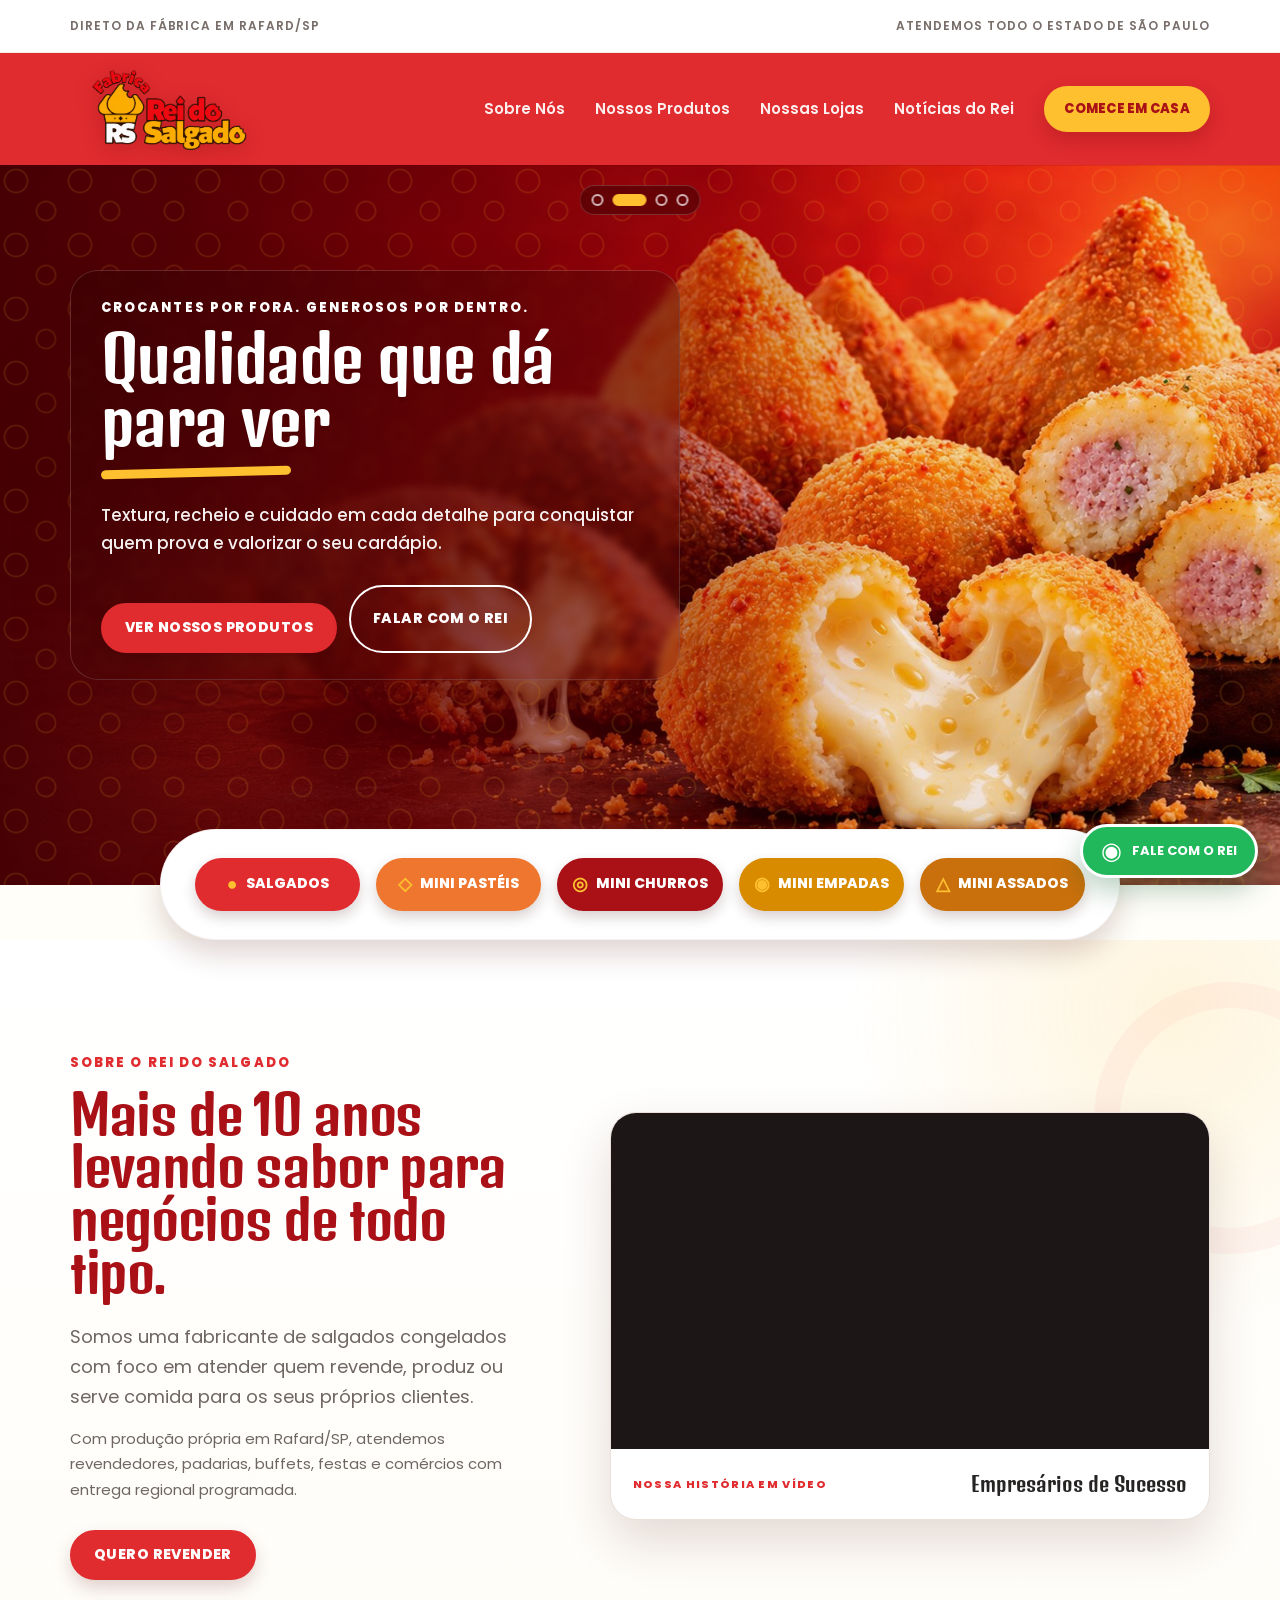
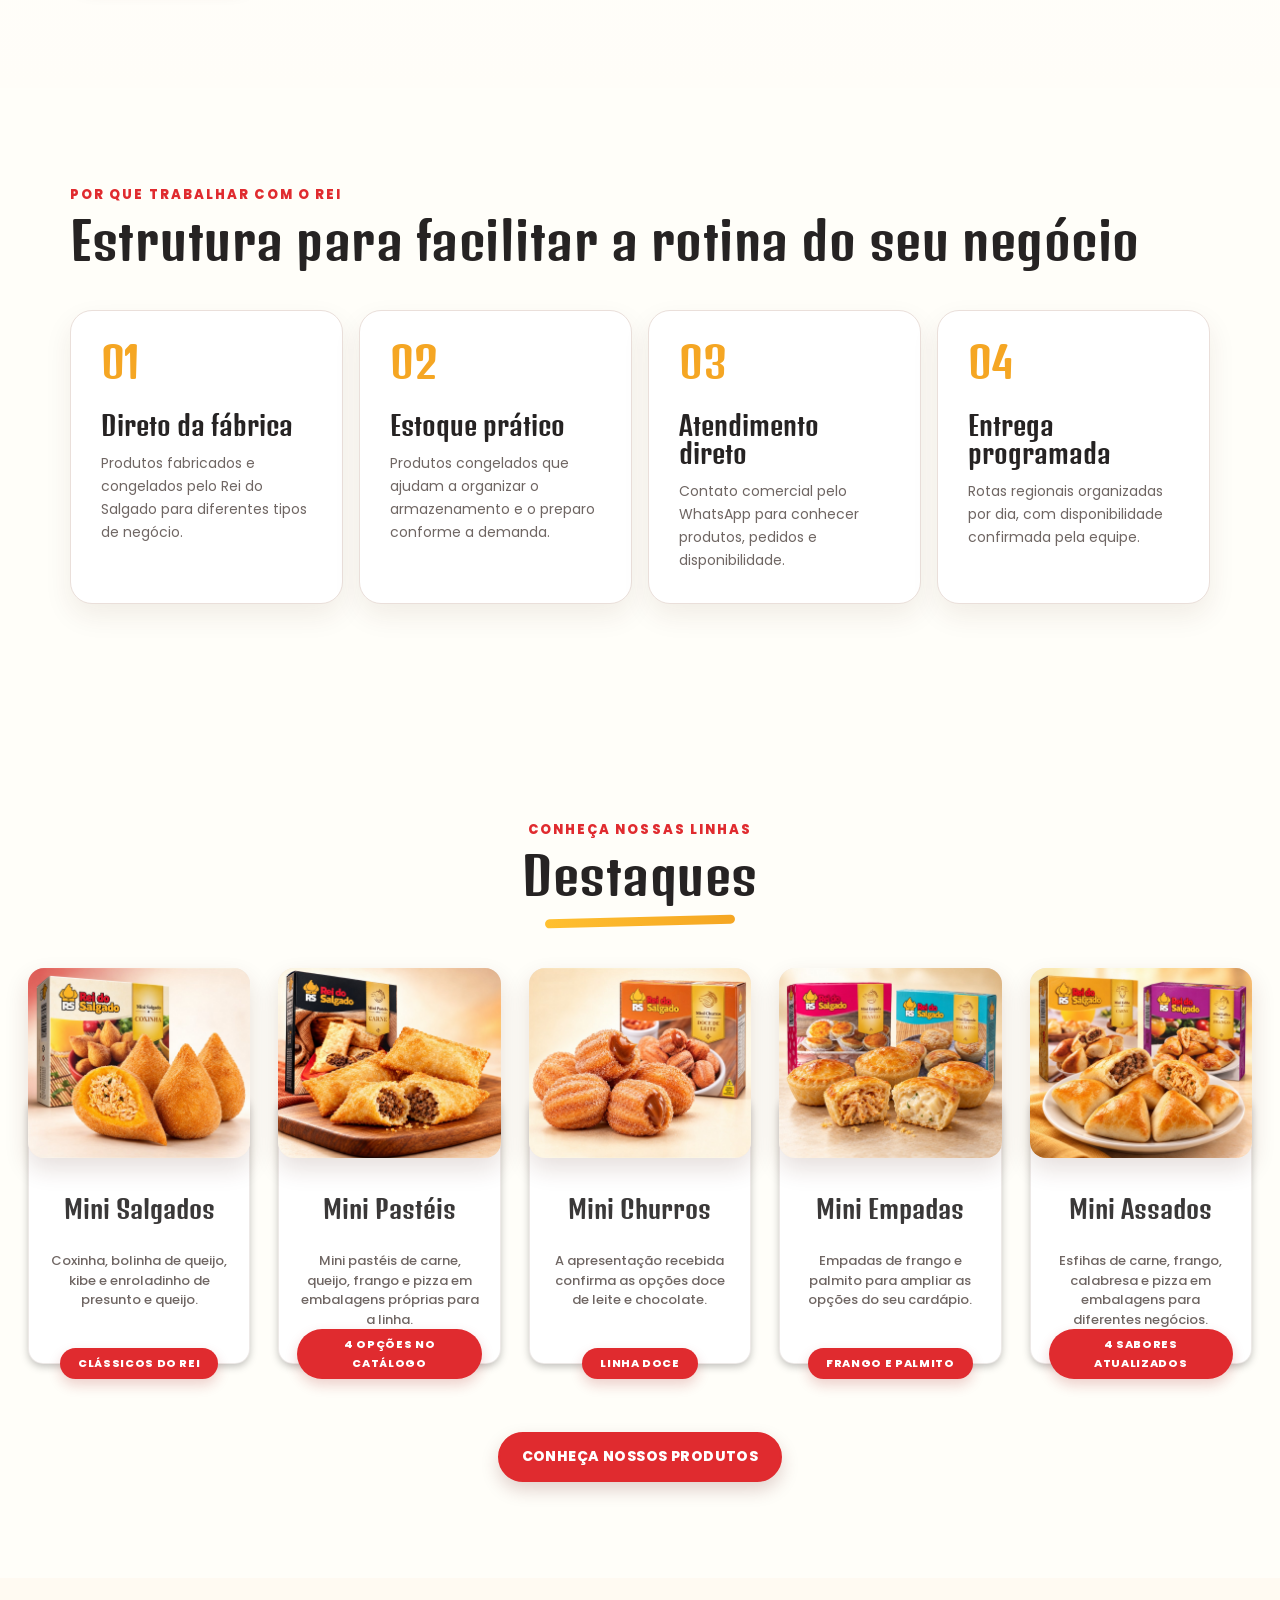
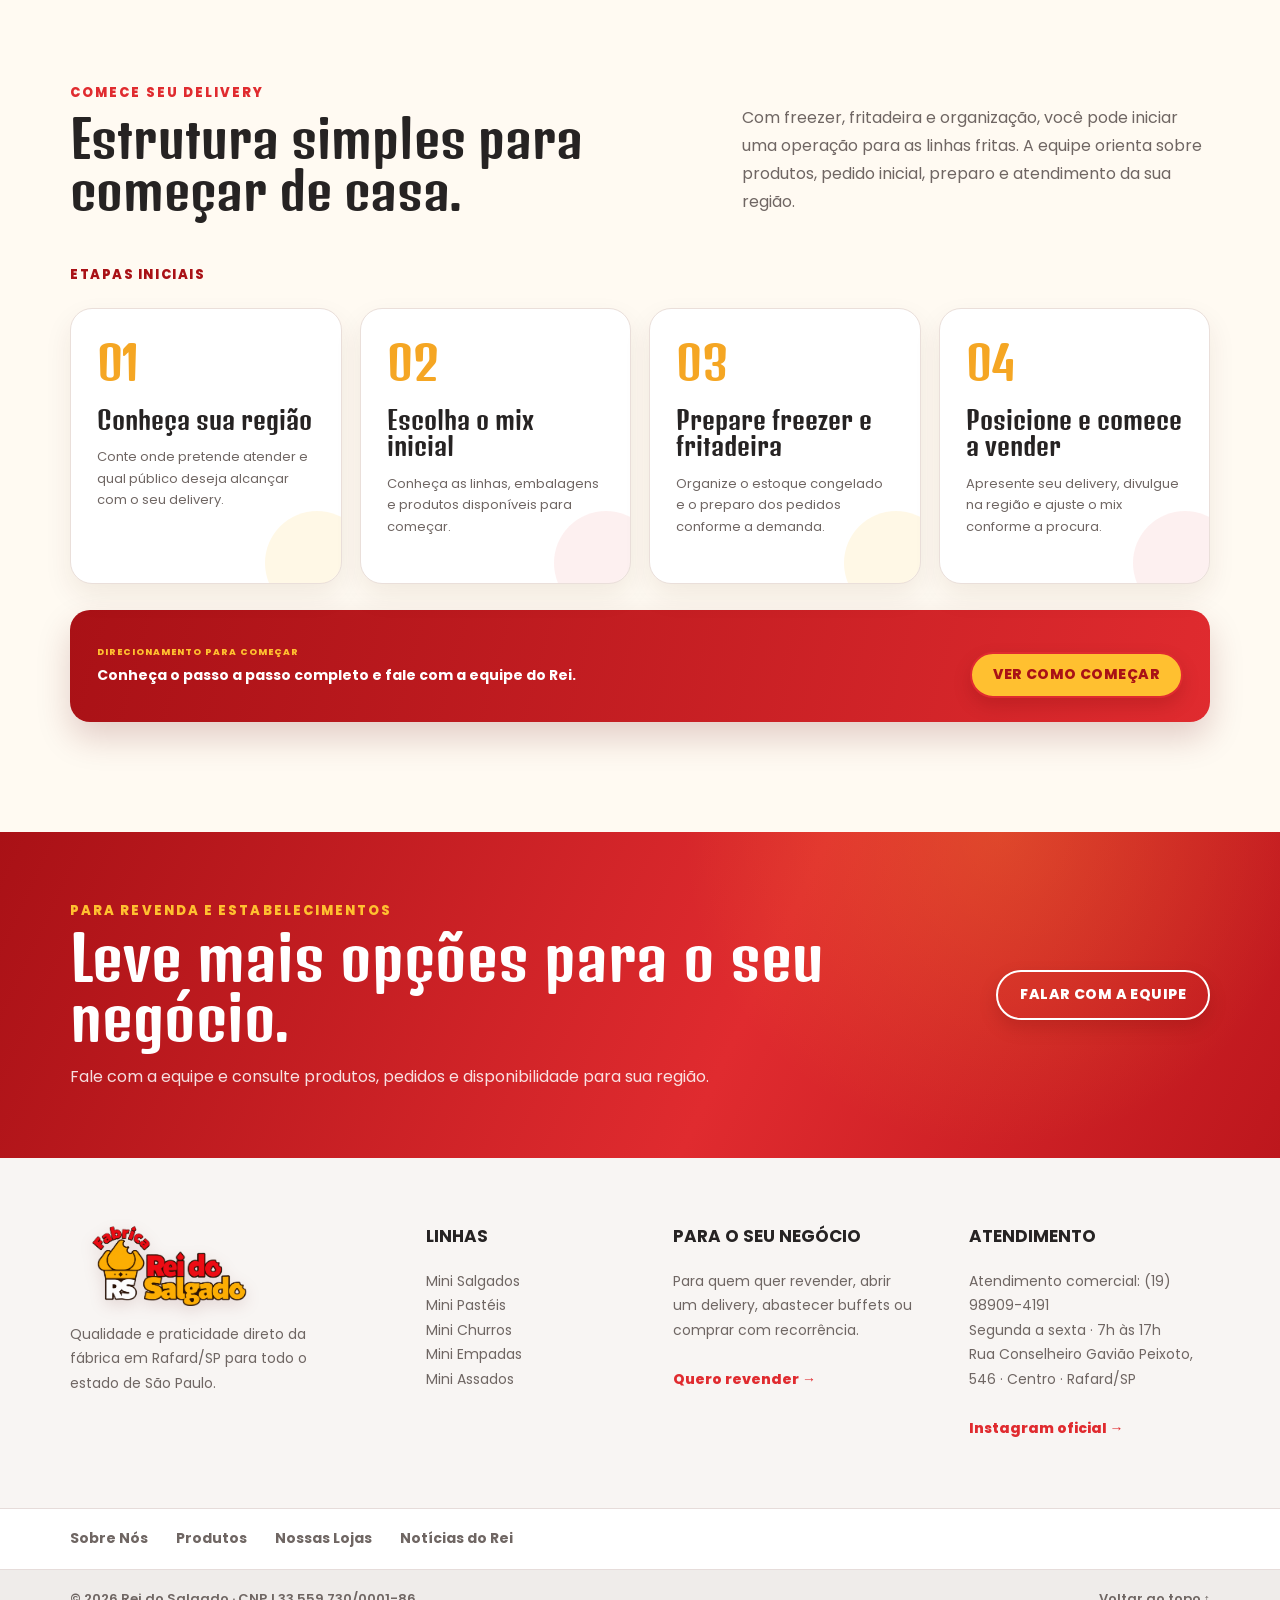
==== commit 4a538e44: "Move botão Comece em casa para o fim do menu" ====
--- a/index.html
+++ b/index.html
@@ -15,7 +15,7 @@
       href="https://fonts.googleapis.com/css2?family=Denk+One&family=Poppins:wght@400;500;600;700;800&display=swap"
       rel="stylesheet"
     />
-    <link rel="stylesheet" href="styles.css?v=20261104-1" />
+    <link rel="stylesheet" href="styles.css?v=20261123-2" />
     <script src="app.js?v=20261104-1" defer></script>
   </head>
   <body id="topo">
@@ -50,8 +50,8 @@
             <a href="sobre.html">Sobre Nós</a>
             <a href="produtos.html">Nossos Produtos</a>
             <a href="lojas.html">Nossas Lojas</a>
+            <a href="noticias.html">Notícias do Rei</a>
             <a class="nav-business" href="delivery.html" aria-label="Comece seu negócio em casa">Comece em casa</a>
-            <a href="noticias.html">Notícias do Rei</a>
           </nav>
         </div>
       </div>
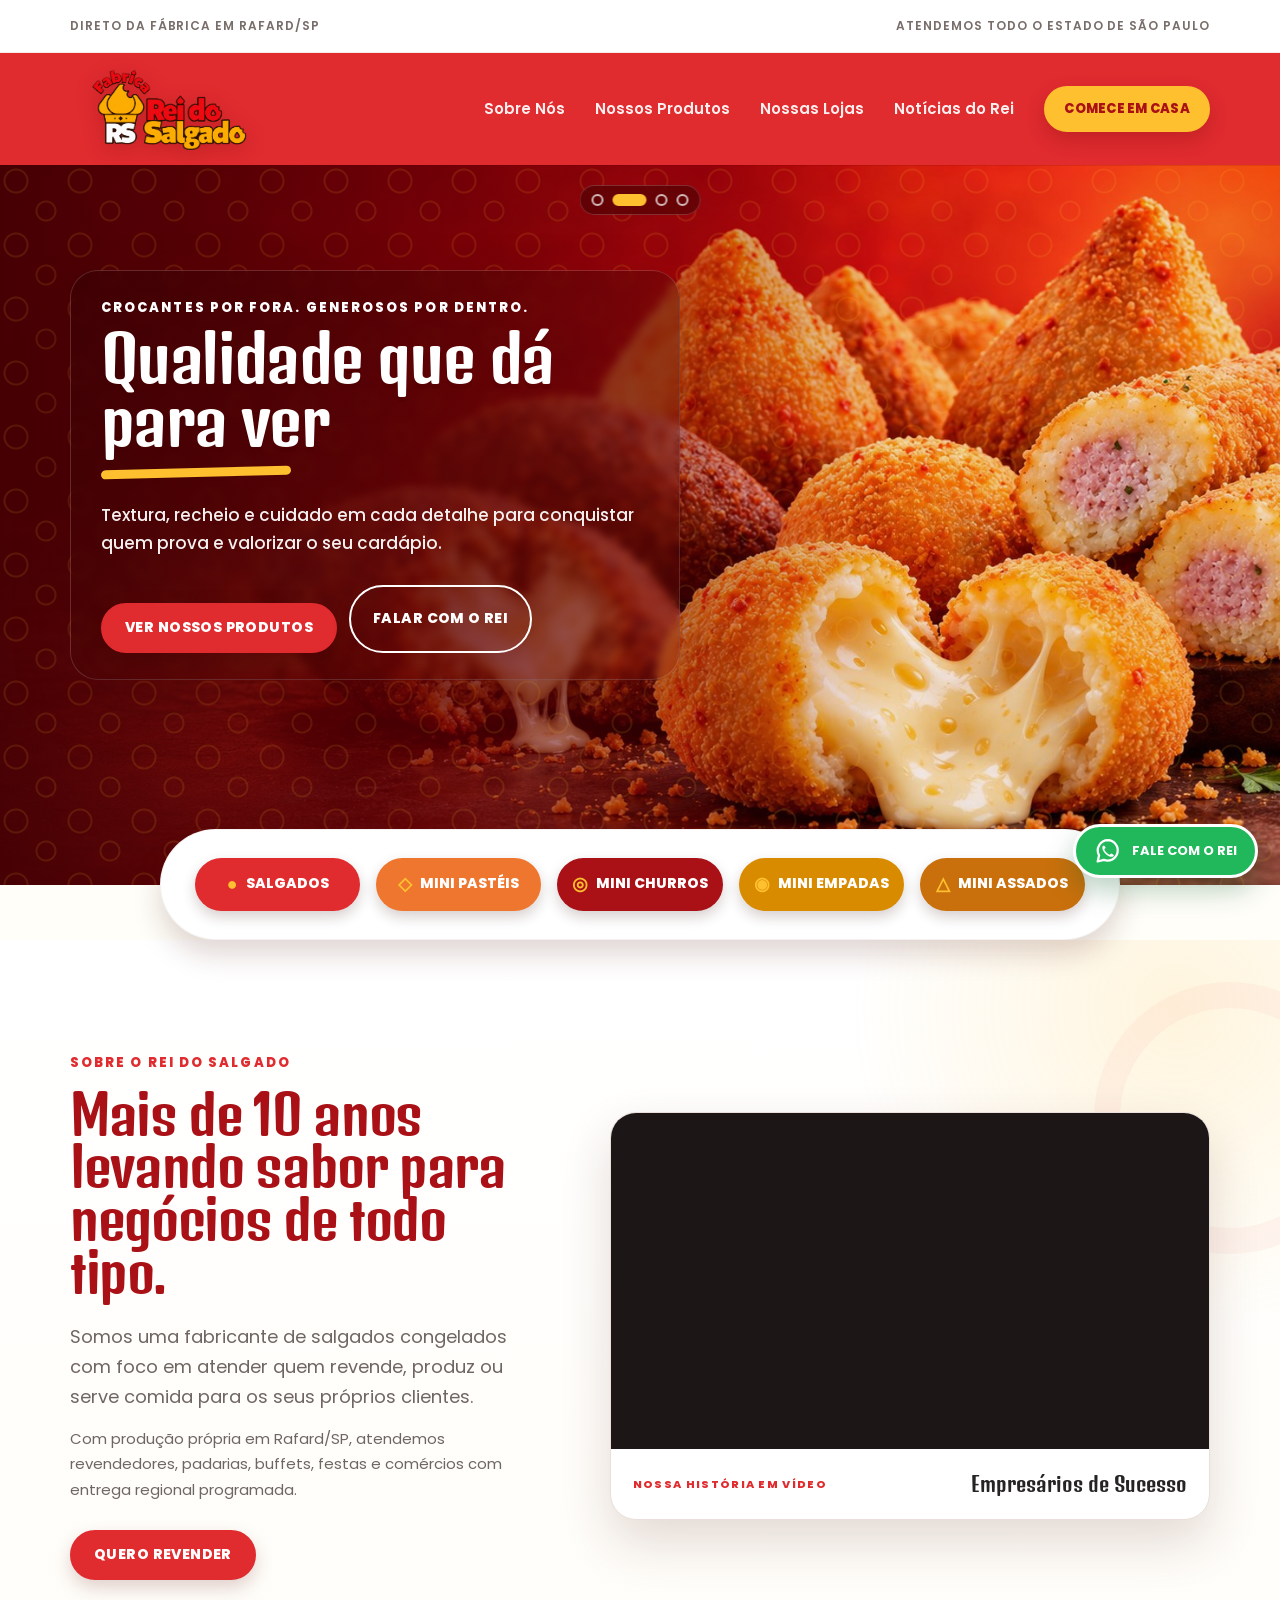
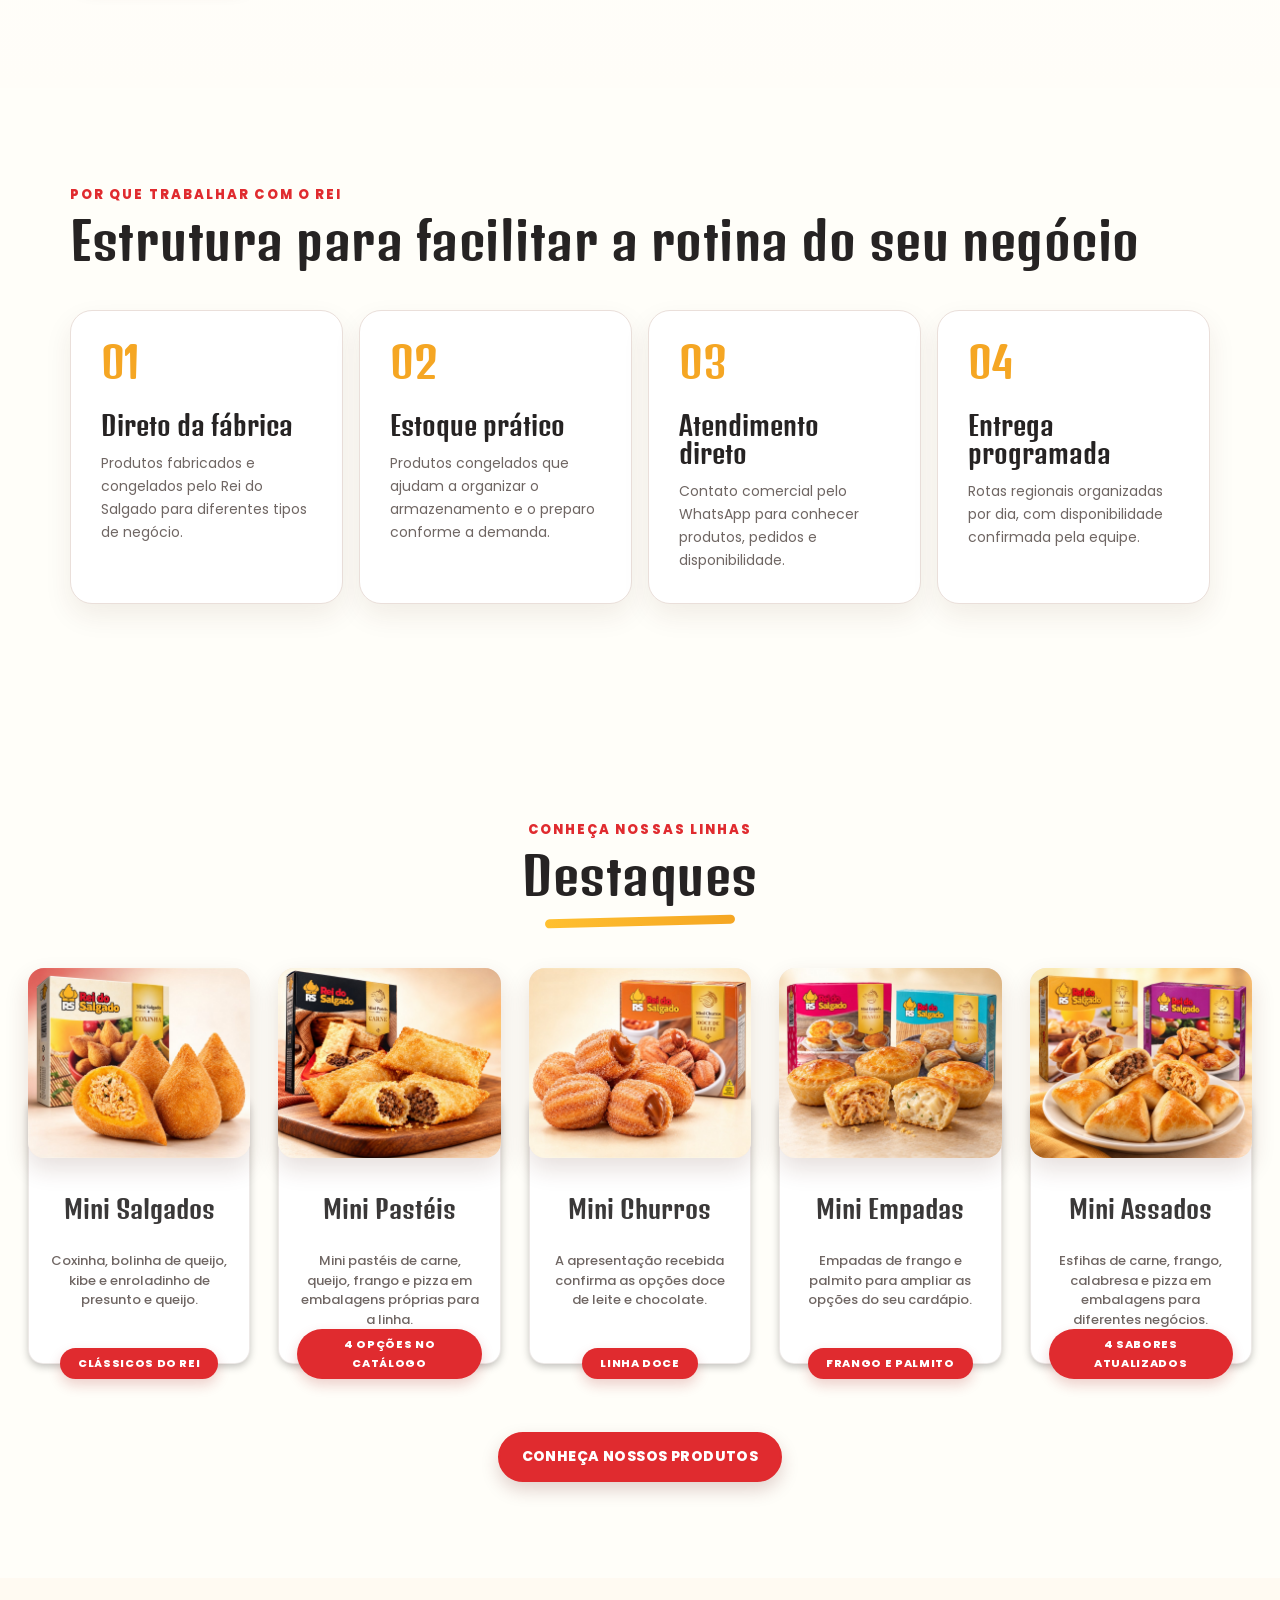
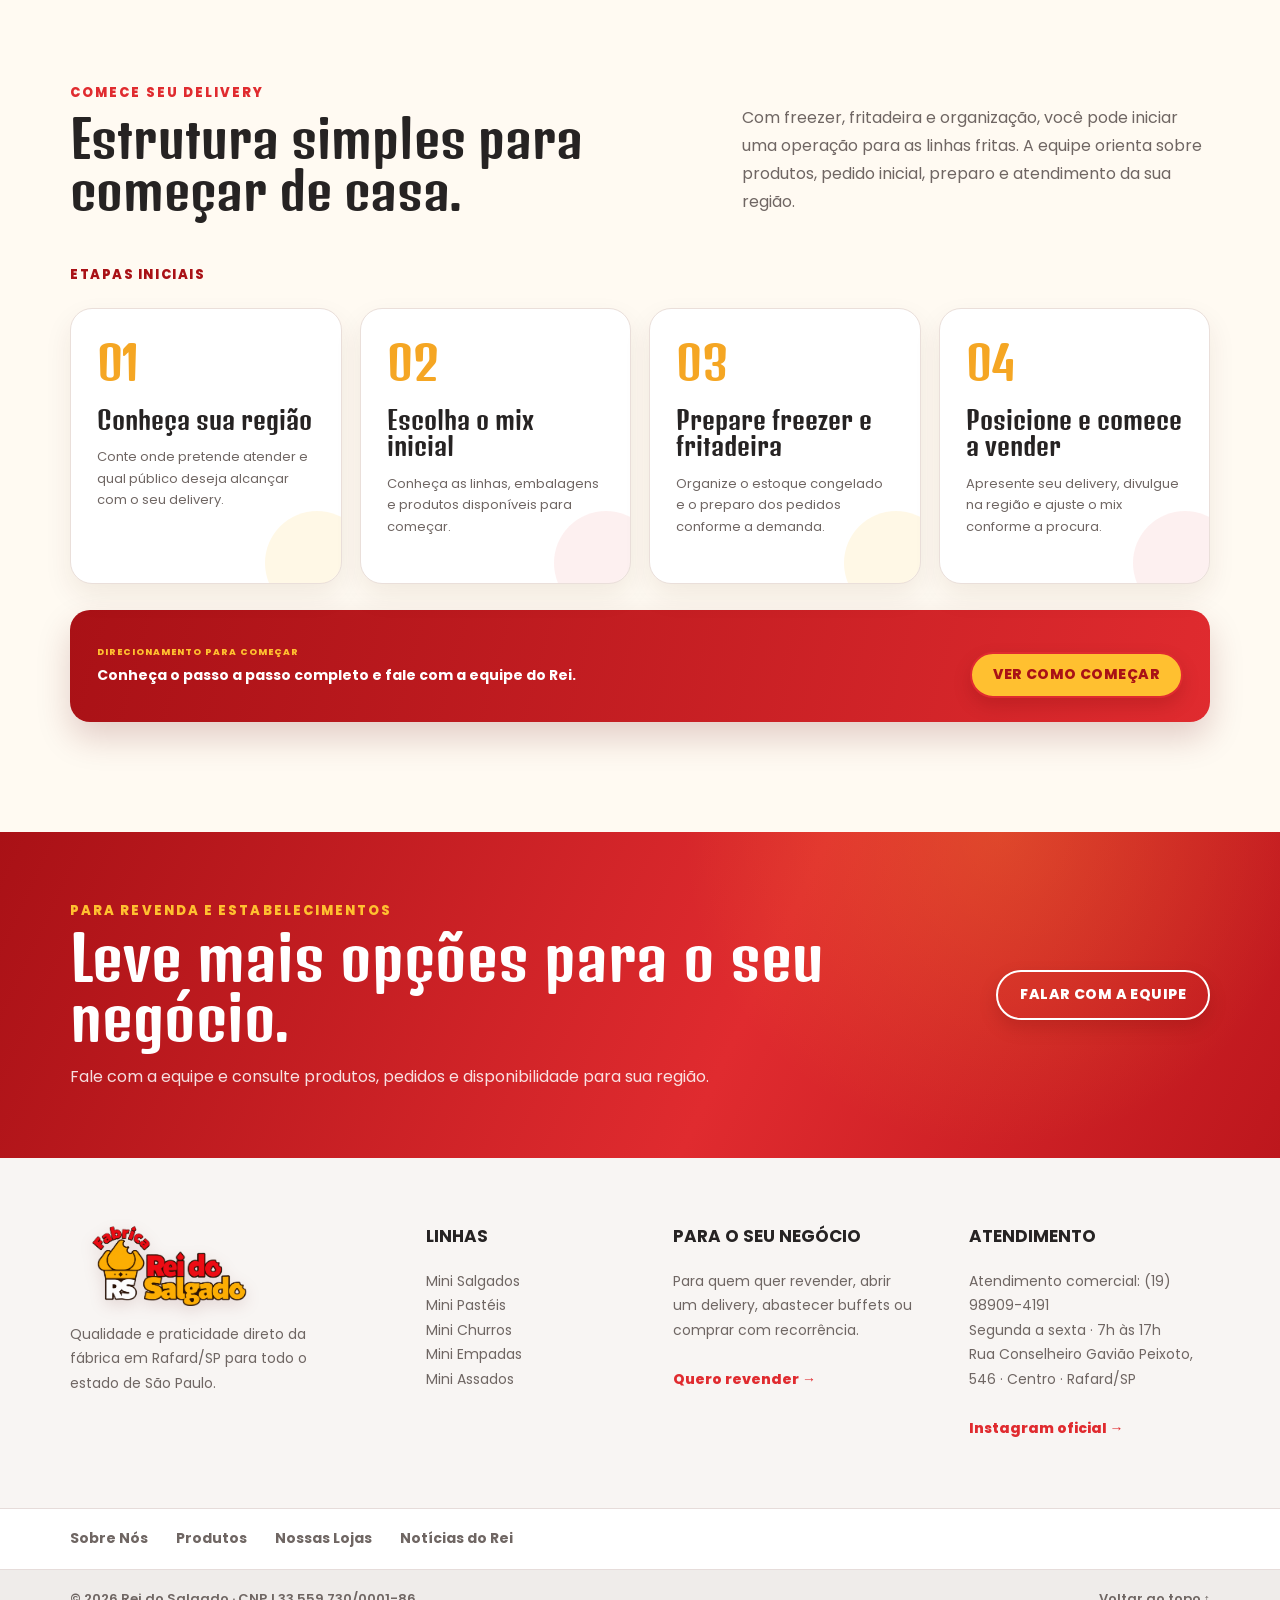
==== commit 5becf66a: "Adiciona ícone do WhatsApp ao botão flutuante" ====
--- a/index.html
+++ b/index.html
@@ -15,7 +15,7 @@
       href="https://fonts.googleapis.com/css2?family=Denk+One&family=Poppins:wght@400;500;600;700;800&display=swap"
       rel="stylesheet"
     />
-    <link rel="stylesheet" href="styles.css?v=20261123-2" />
+    <link rel="stylesheet" href="styles.css?v=20261123-3" />
     <script src="app.js?v=20261104-1" defer></script>
   </head>
   <body id="topo">
@@ -303,7 +303,7 @@
     </dialog>
 
     <a class="whatsapp-float" href="https://wa.me/5519989094191?text=Ol%C3%A1%21%20Quero%20conhecer%20os%20produtos%20do%20Rei%20do%20Salgado." target="_blank" rel="noopener" aria-label="Falar com o Rei do Salgado pelo WhatsApp">
-      <span aria-hidden="true">◉</span>
+      <img class="whatsapp-icon" src="assets/whatsapp.svg" alt="" aria-hidden="true" />
       <strong>Fale com o Rei</strong>
     </a>
   </body>
--- a/styles.css
+++ b/styles.css
@@ -2754,9 +2754,12 @@
   box-shadow: 0 16px 32px rgba(0, 85, 37, 0.34);
 }
 
-.whatsapp-float span {
-  font-size: 24px;
-  line-height: 1;
+.whatsapp-icon {
+  display: block;
+  width: 28px;
+  height: 28px;
+  flex: 0 0 28px;
+  object-fit: contain;
 }
 
 .image-dialog {
@@ -3573,8 +3576,10 @@
   .whatsapp-float {
     right: 12px;
     bottom: 12px;
-    min-height: 48px;
-    padding: 8px 13px;
+    width: 54px;
+    min-height: 54px;
+    padding: 10px;
+    justify-content: center;
   }
 
   .whatsapp-float strong {
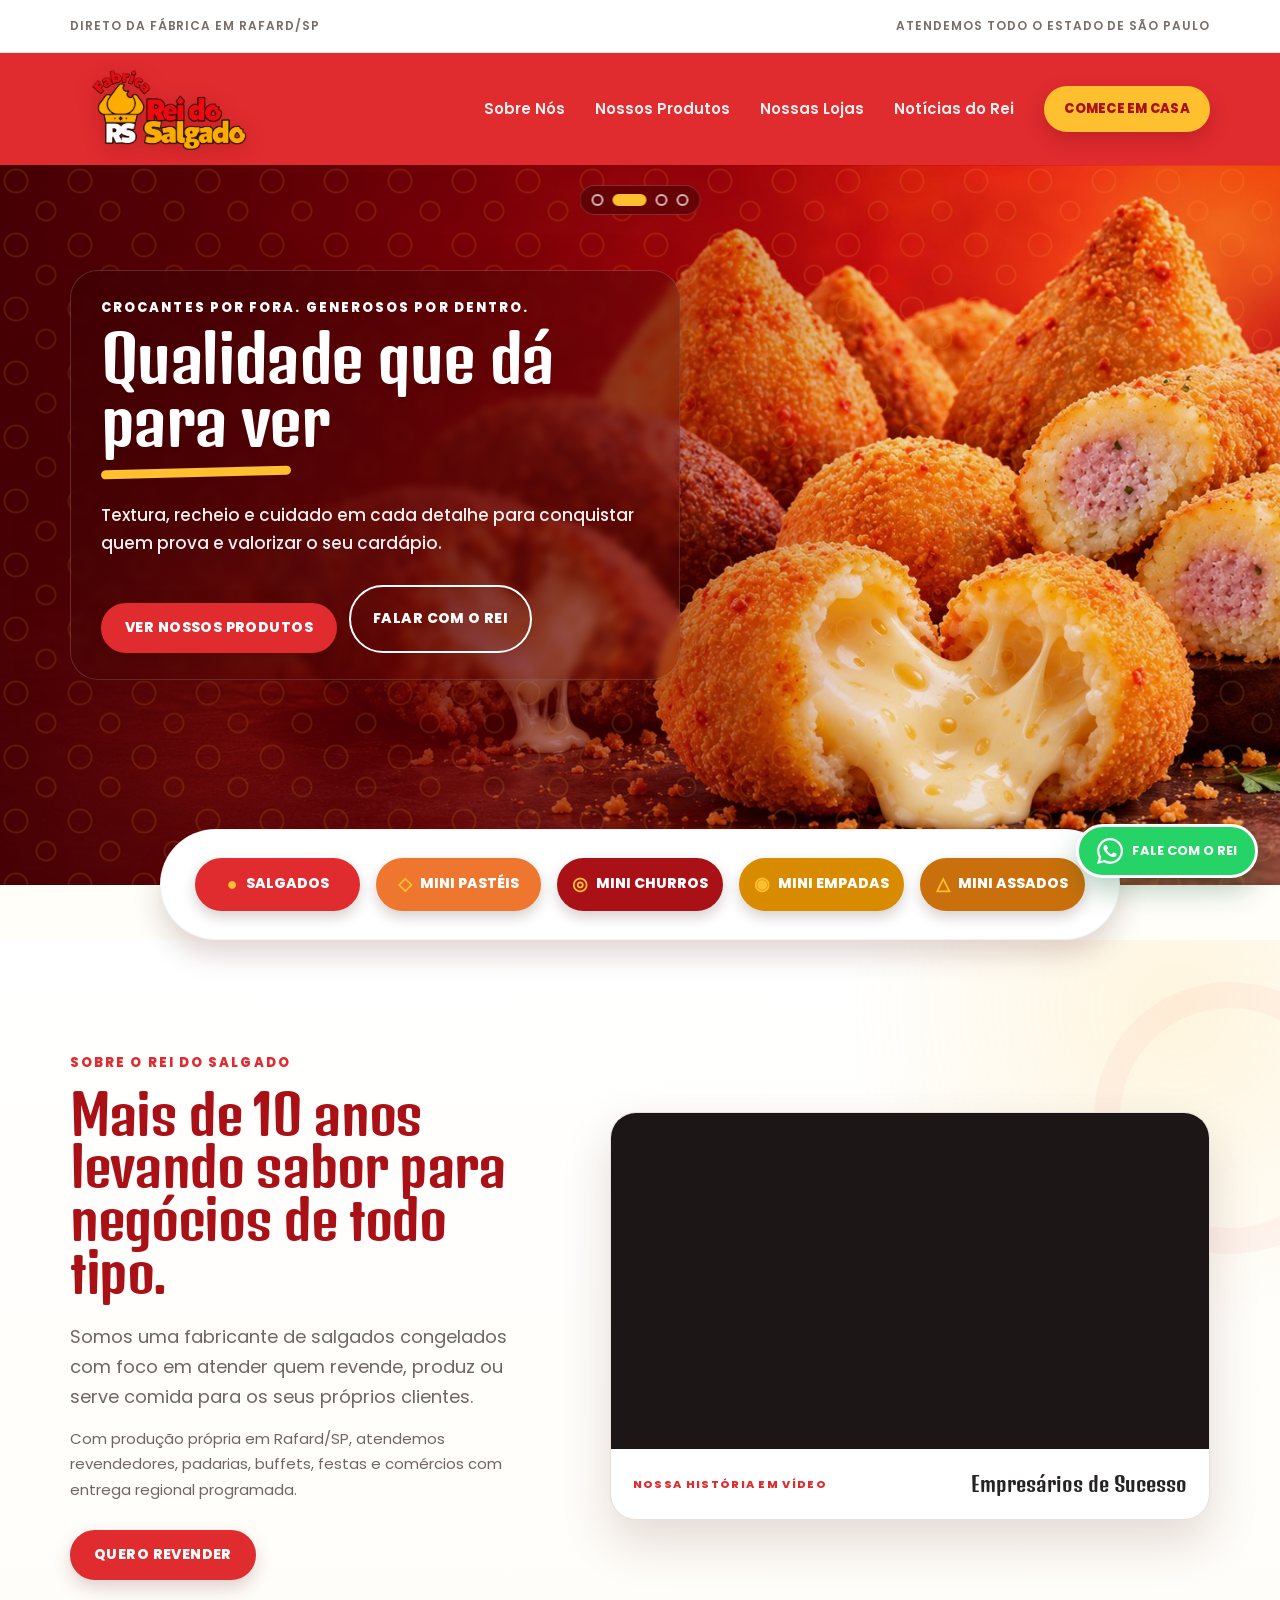
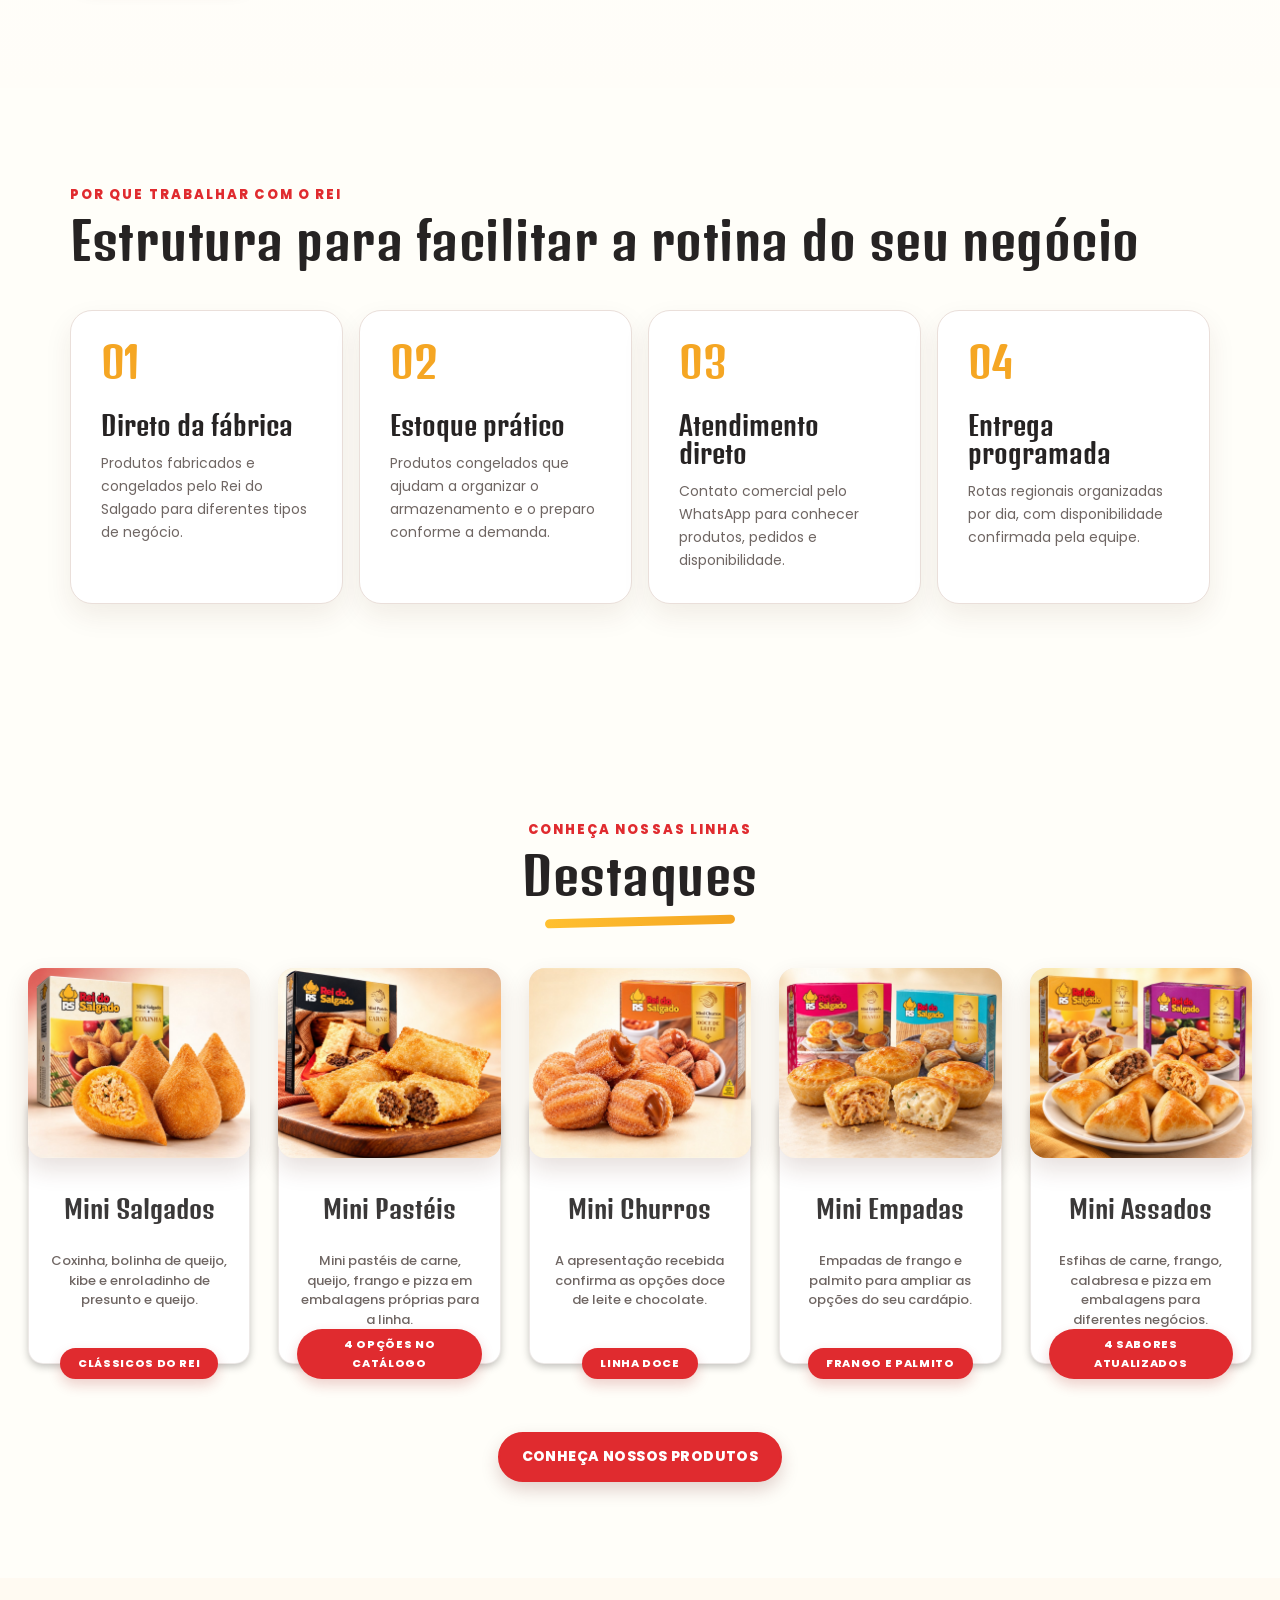
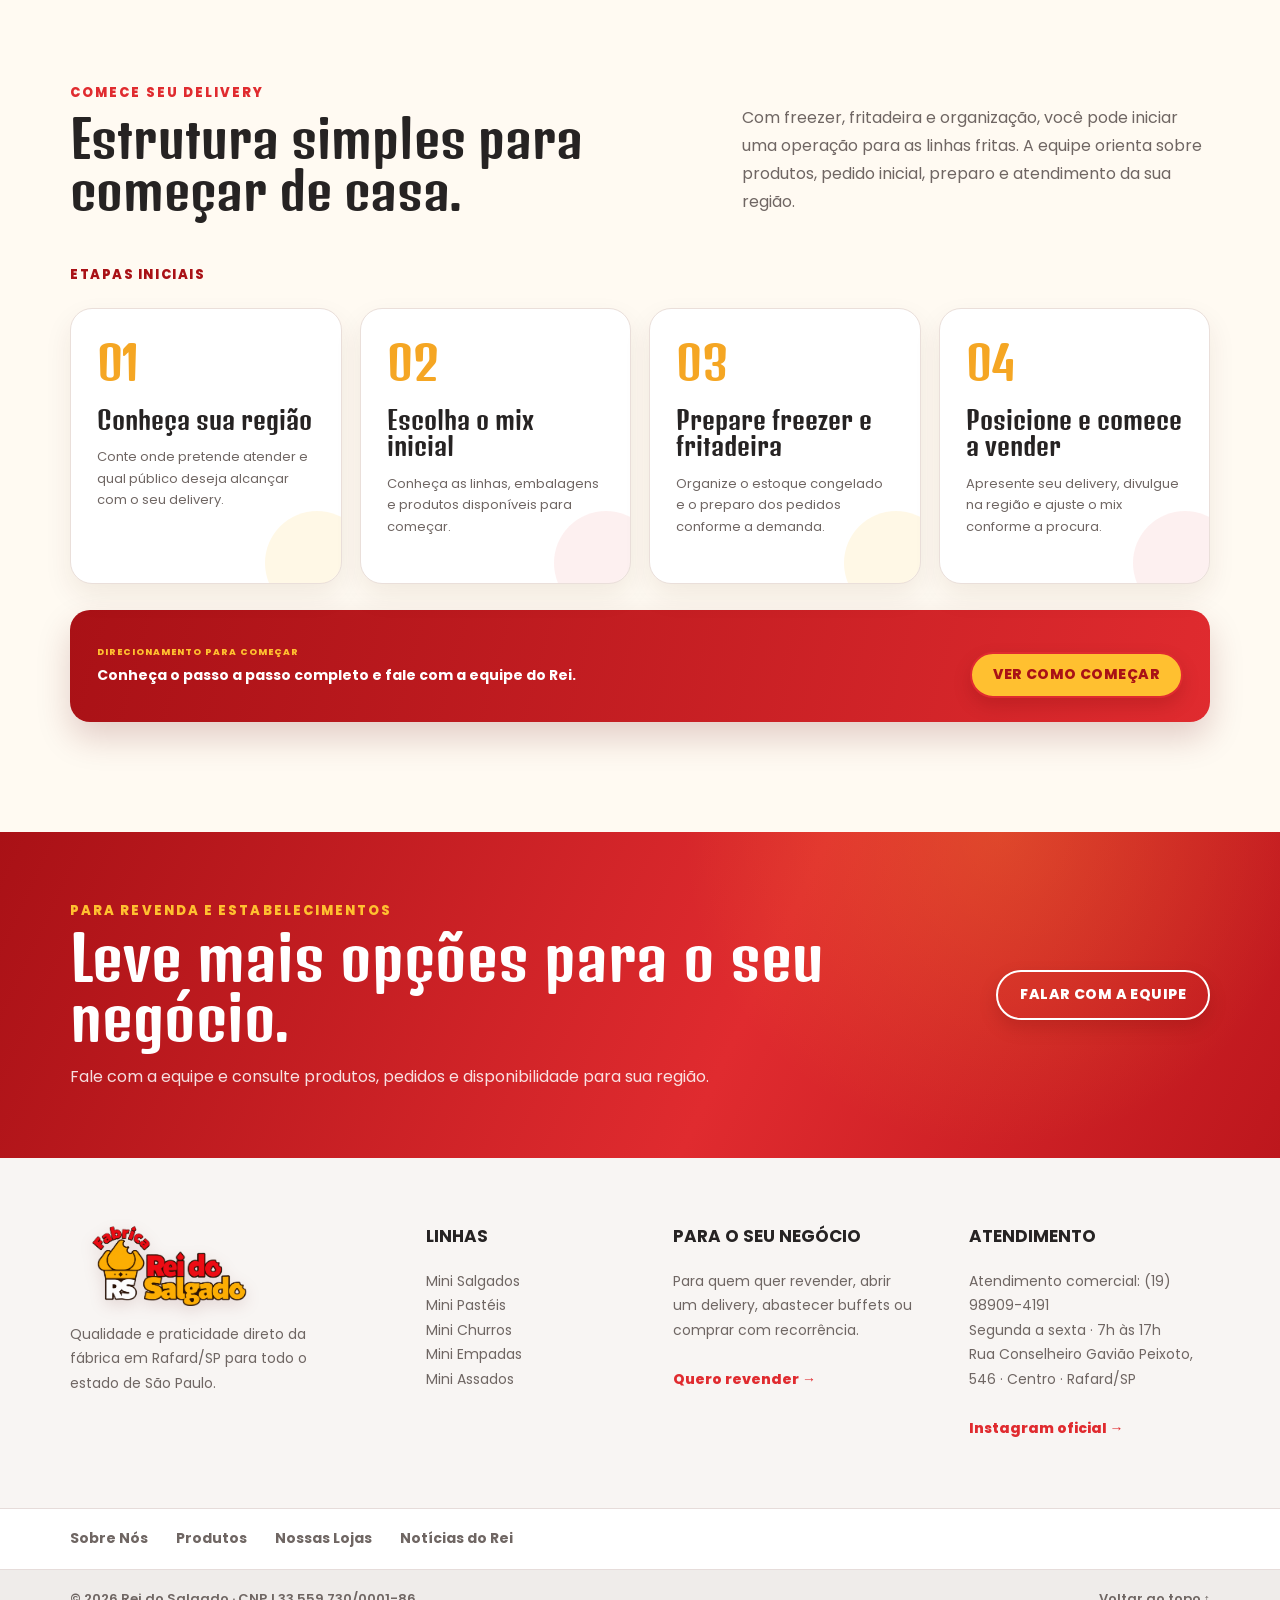
==== commit a76a81d5: "Substitui ícone do WhatsApp pelo traçado profissional" ====
--- a/index.html
+++ b/index.html
@@ -15,7 +15,7 @@
       href="https://fonts.googleapis.com/css2?family=Denk+One&family=Poppins:wght@400;500;600;700;800&display=swap"
       rel="stylesheet"
     />
-    <link rel="stylesheet" href="styles.css?v=20261123-3" />
+    <link rel="stylesheet" href="styles.css?v=20261123-4" />
     <script src="app.js?v=20261104-1" defer></script>
   </head>
   <body id="topo">
@@ -303,7 +303,7 @@
     </dialog>
 
     <a class="whatsapp-float" href="https://wa.me/5519989094191?text=Ol%C3%A1%21%20Quero%20conhecer%20os%20produtos%20do%20Rei%20do%20Salgado." target="_blank" rel="noopener" aria-label="Falar com o Rei do Salgado pelo WhatsApp">
-      <img class="whatsapp-icon" src="assets/whatsapp.svg" alt="" aria-hidden="true" />
+      <img class="whatsapp-icon" src="assets/whatsapp-official.svg" alt="" aria-hidden="true" />
       <strong>Fale com o Rei</strong>
     </a>
   </body>
--- a/styles.css
+++ b/styles.css
@@ -2736,12 +2736,12 @@
   z-index: 90;
   display: inline-flex;
   align-items: center;
-  gap: 10px;
+  gap: 9px;
   min-height: 54px;
   padding: 10px 18px;
   border: 3px solid var(--white);
   border-radius: 999px;
-  background: #20b85a;
+  background: #25d366;
   color: var(--white);
   font-size: 13px;
   text-transform: uppercase;
@@ -2756,9 +2756,9 @@
 
 .whatsapp-icon {
   display: block;
-  width: 28px;
-  height: 28px;
-  flex: 0 0 28px;
+  width: 26px;
+  height: 26px;
+  flex: 0 0 26px;
   object-fit: contain;
 }
 
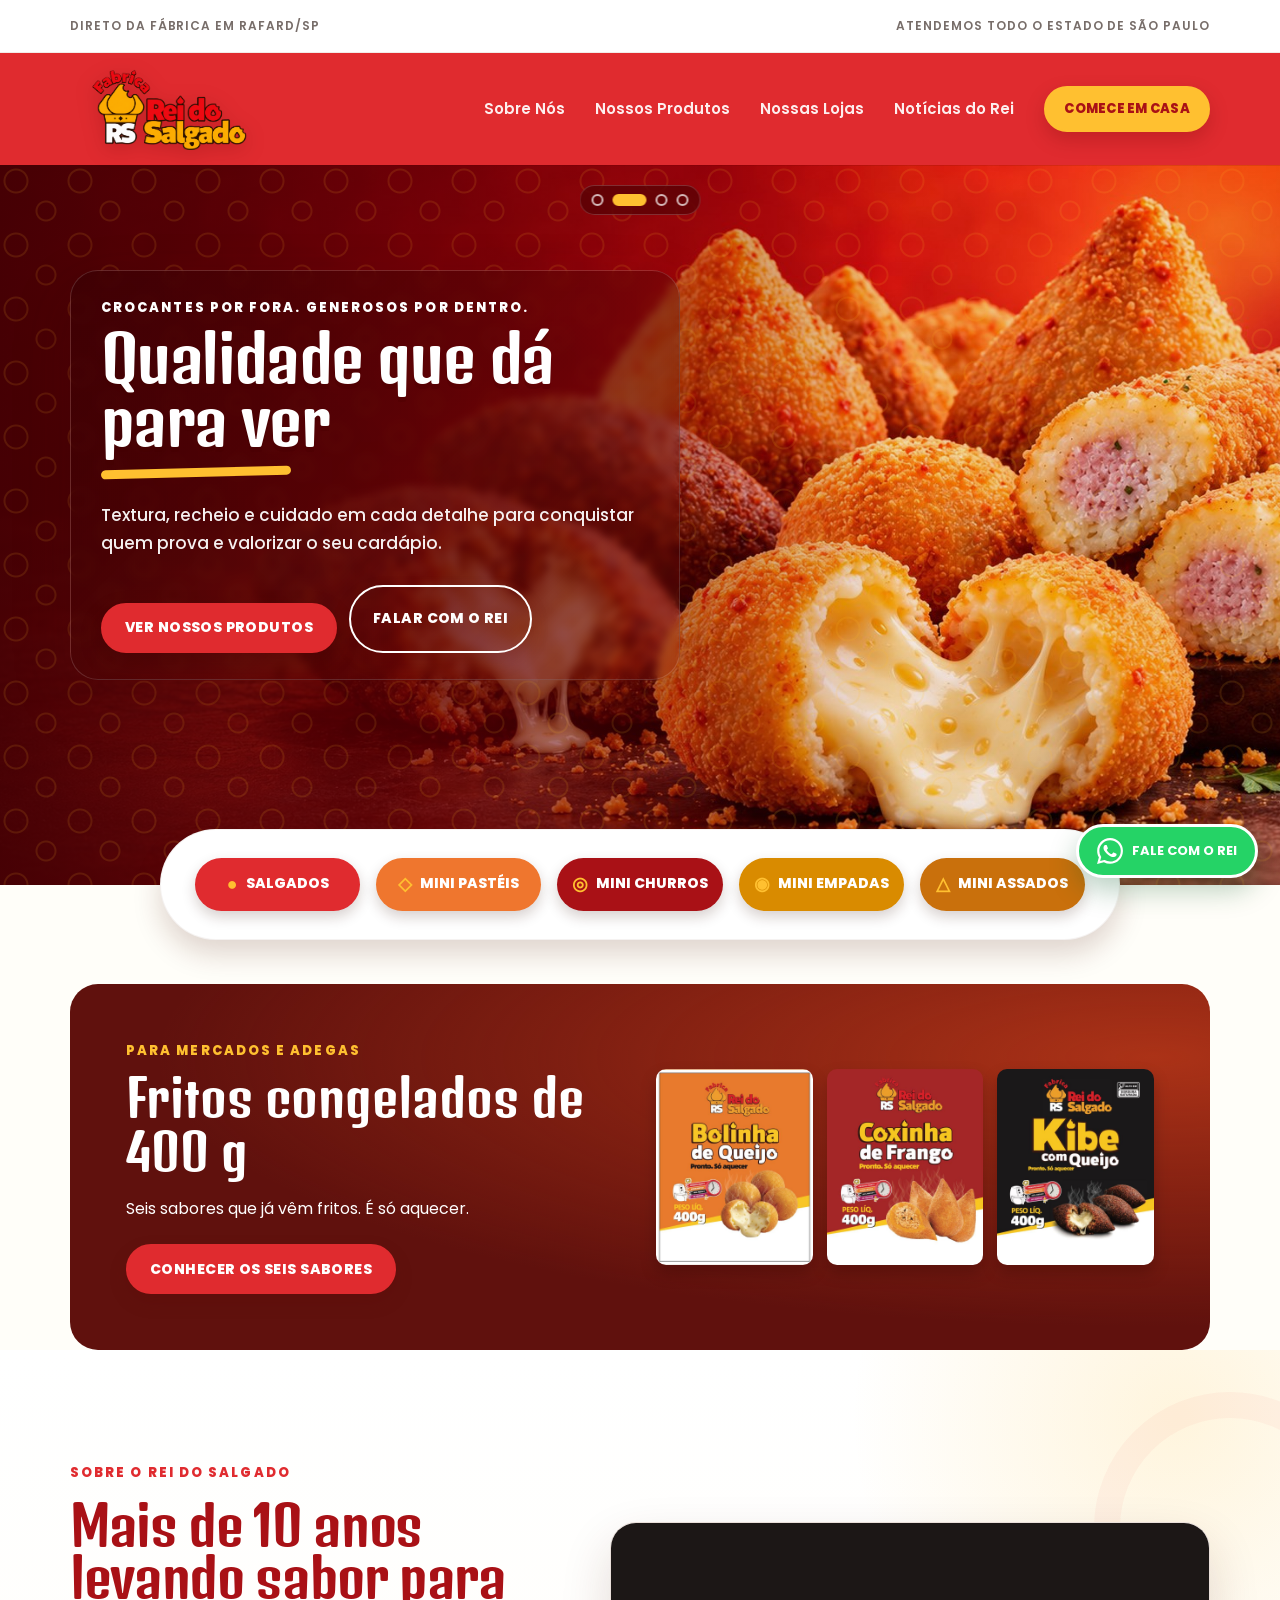
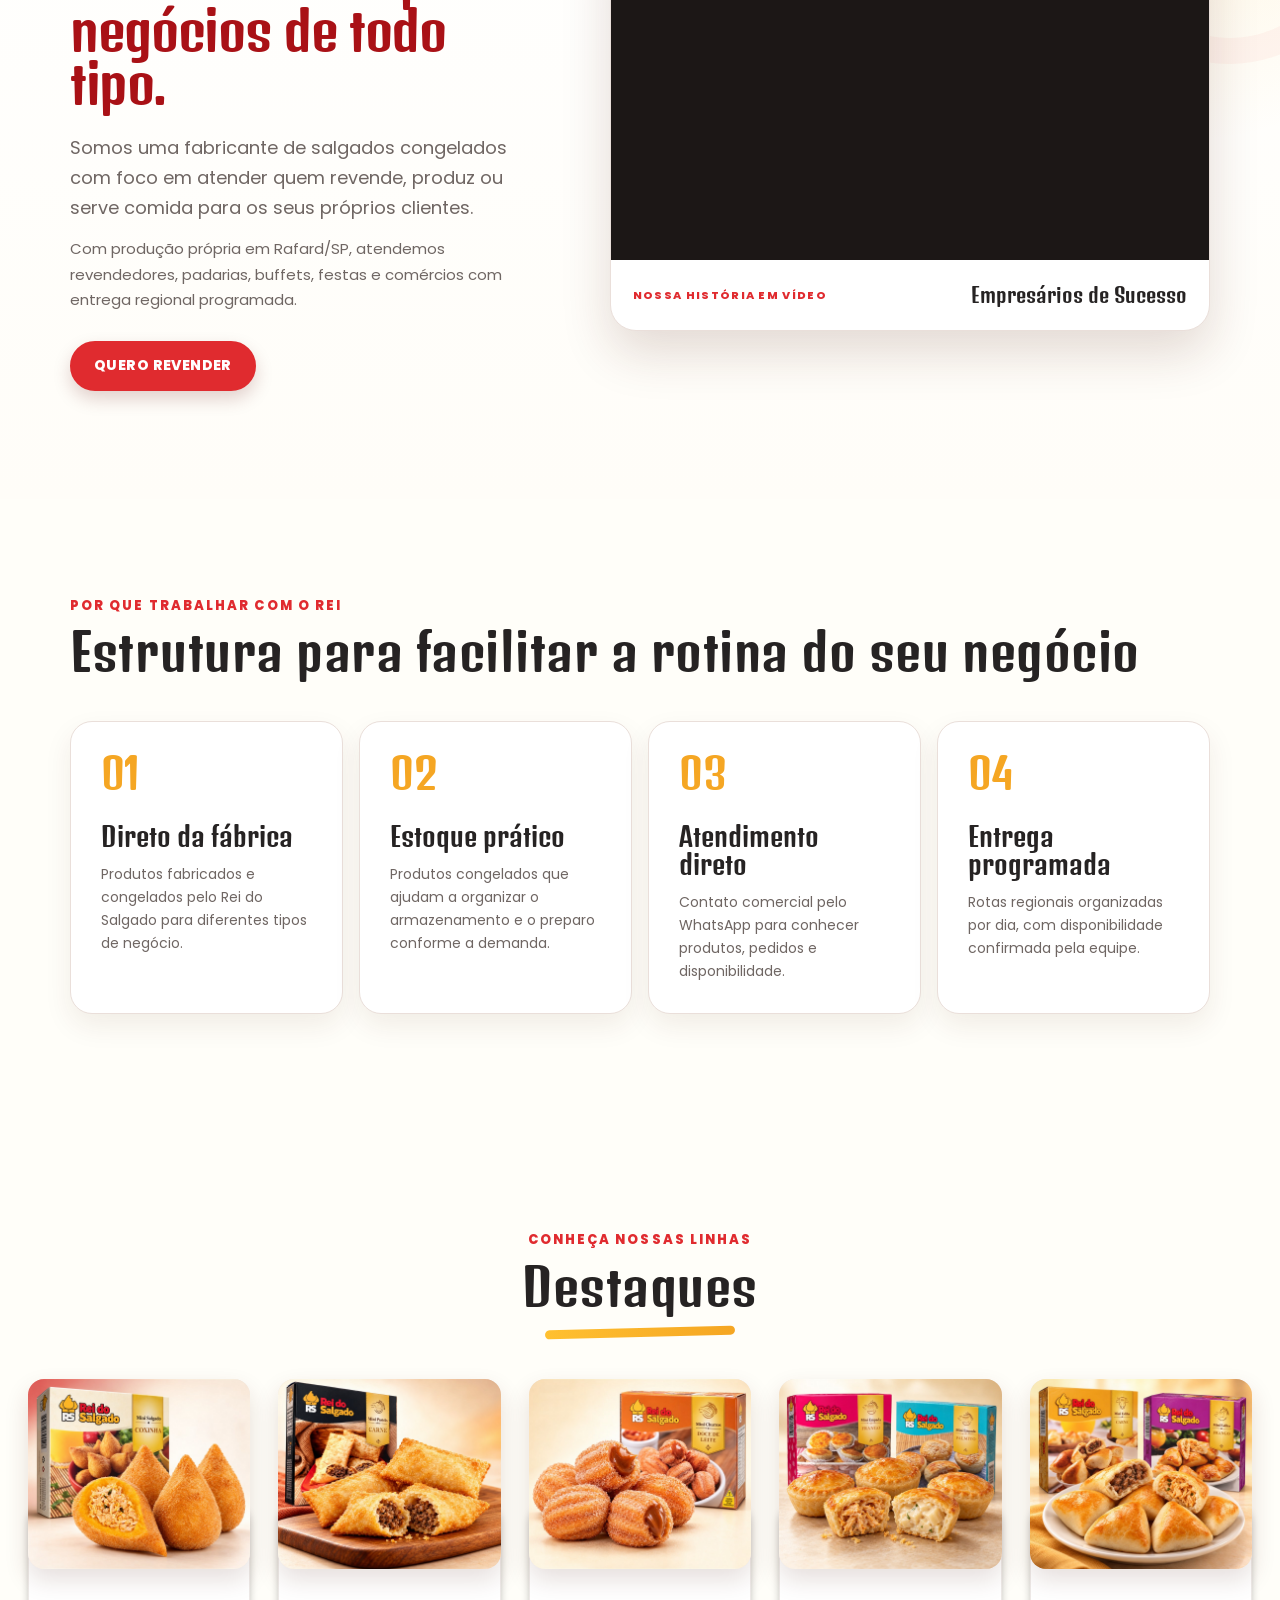
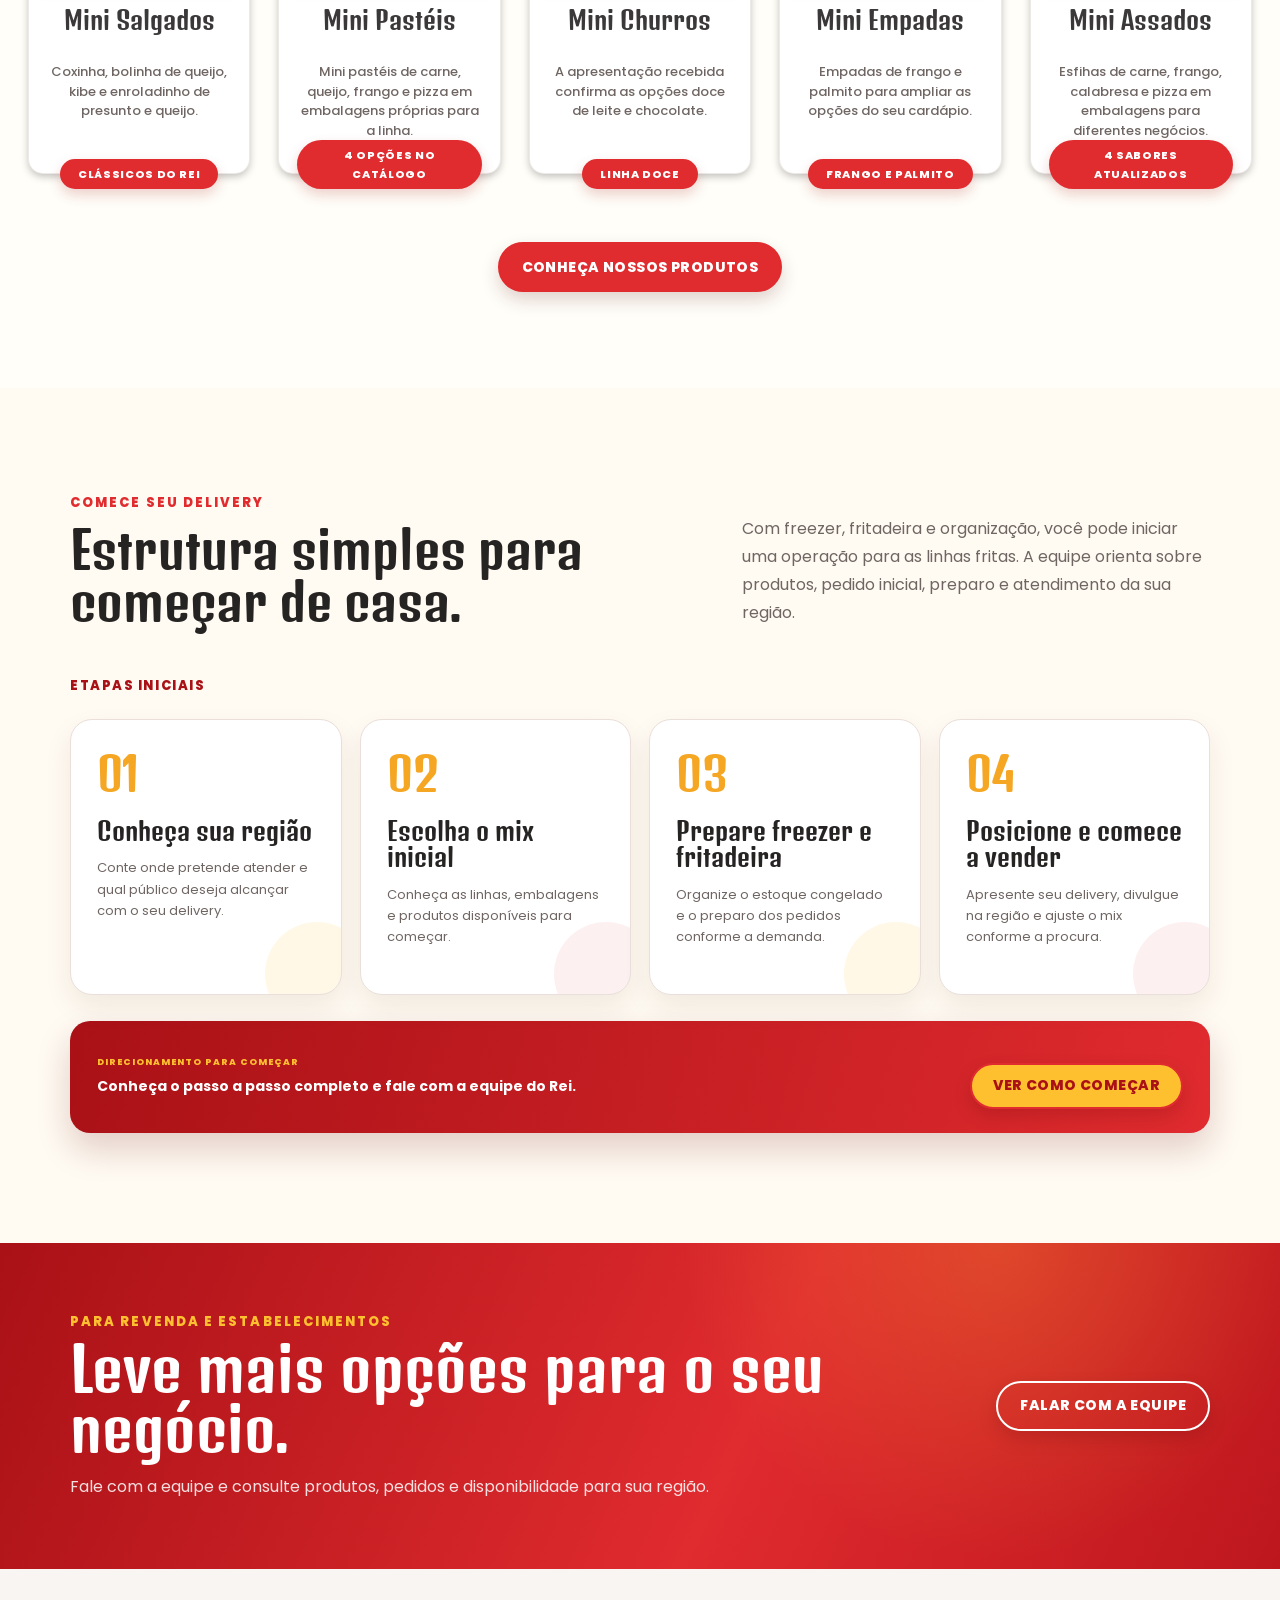
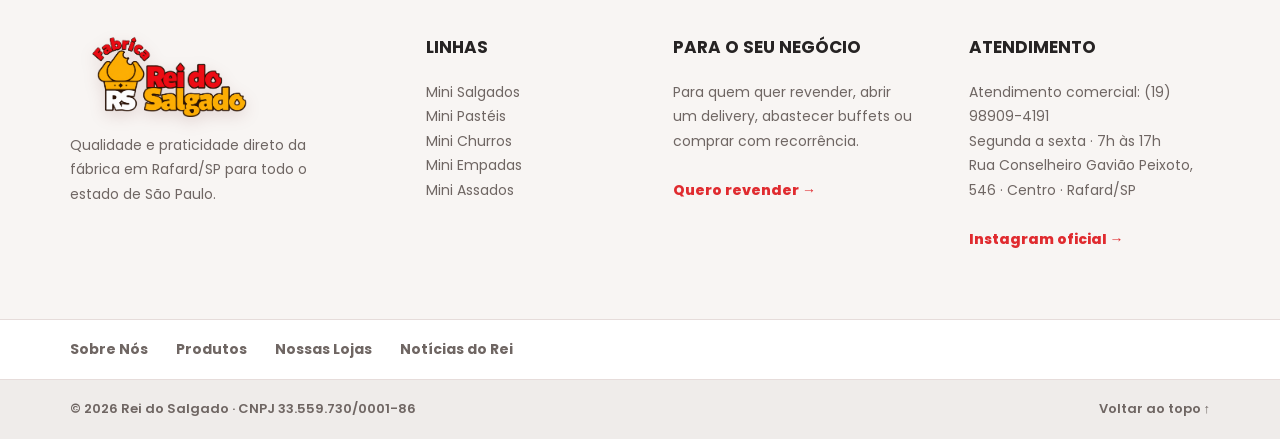
==== commit ef0edd0c: "Adiciona linha de fritos congelados de 400 g" ====
--- a/index.html
+++ b/index.html
@@ -15,7 +15,7 @@
       href="https://fonts.googleapis.com/css2?family=Denk+One&family=Poppins:wght@400;500;600;700;800&display=swap"
       rel="stylesheet"
     />
-    <link rel="stylesheet" href="styles.css?v=20261123-4" />
+    <link rel="stylesheet" href="styles.css?v=20261126-1" />
     <script src="app.js?v=20261104-1" defer></script>
   </head>
   <body id="topo">
@@ -134,6 +134,20 @@
         <a class="dock-pill dock-yellow" href="produtos.html#empadas"><span>◉</span>Mini Empadas</a>
         <a class="dock-pill dock-burnt" href="produtos.html#assados"><span>△</span>Mini Assados</a>
       </nav>
+
+      <section class="shell fritos-banner" aria-labelledby="fritos-banner-title">
+        <div>
+          <p class="eyebrow">Para mercados e adegas</p>
+          <h2 id="fritos-banner-title">Fritos congelados de 400 g</h2>
+          <p>Seis sabores que já vêm fritos. É só aquecer.</p>
+          <a class="primary-button" href="produtos.html#fritos-400g">Conhecer os seis sabores</a>
+        </div>
+        <div class="fritos-banner-art" aria-hidden="true">
+          <img src="assets/fritos-400g-bolinha-queijo.jpg" alt="" />
+          <img src="assets/fritos-400g-coxinha-frango.jpg" alt="" />
+          <img src="assets/fritos-400g-kibe-queijo.jpg" alt="" />
+        </div>
+      </section>
 
       <section class="about-intro" id="sobre-nos" aria-labelledby="about-intro-title">
         <div class="shell about-intro-layout">
--- a/styles.css
+++ b/styles.css
@@ -637,6 +637,51 @@
 .dock-deep { background: var(--red-dark); }
 .dock-yellow { background: #d98b00; }
 .dock-burnt { background: var(--burnt); }
+.dock-fritos { background: #6e1712; }
+
+.category-dock.subpage-dock {
+  grid-template-columns: repeat(6, minmax(0, 1fr));
+  width: min(calc(100% - 64px), 1060px);
+}
+
+.fritos-banner {
+  display: grid;
+  grid-template-columns: 1fr minmax(0, 1fr);
+  align-items: center;
+  gap: 32px;
+  margin-top: 44px;
+  padding: clamp(24px, 4.5vw, 56px);
+  border-radius: 28px;
+  background: radial-gradient(ellipse at 95% 20%, #ab3217, transparent 65%), #60110d;
+  color: var(--white);
+}
+
+.fritos-banner .eyebrow {
+  color: var(--yellow);
+}
+
+.fritos-banner h2 {
+  margin: 0;
+  font: 400 clamp(30px, 4vw, 52px)/1.07 "Denk One", "Arial Black", sans-serif;
+}
+
+.fritos-banner a {
+  margin-top: 6px;
+}
+
+.fritos-banner-art {
+  display: grid;
+  grid-template-columns: repeat(3, minmax(0, 1fr));
+  gap: clamp(6px, 1.2vw, 14px);
+}
+
+.fritos-banner-art img {
+  width: 100%;
+  aspect-ratio: 4 / 5;
+  object-fit: cover;
+  border-radius: 10px;
+  box-shadow: 0 8px 15px rgba(34, 0, 0, 0.26);
+}
 
 .about-intro {
   position: relative;
@@ -1969,6 +2014,33 @@
 .product-grid-short {
   grid-template-columns: repeat(2, var(--product-card-width));
   justify-content: center;
+}
+
+.fritos-catalog {
+  background: #fff4e7;
+}
+
+.fritos-intro {
+  margin: 20px 0 0;
+  color: var(--gray);
+}
+
+.product-grid.fritos-grid {
+  grid-template-columns: repeat(3, var(--product-card-width));
+}
+
+.fritos-grid .product-image {
+  aspect-ratio: 4 / 5;
+}
+
+.fritos-grid .product-image:hover img,
+.fritos-grid .product-image:focus-visible img {
+  transform: none;
+}
+
+.fritos-contact {
+  margin-top: 56px;
+  text-align: center;
 }
 
 .feature-card,
@@ -2906,6 +2978,15 @@
 }
 
 @media (max-width: 1199px) {
+  .category-dock.subpage-dock {
+    grid-template-columns: repeat(3, minmax(0, 1fr));
+    border-radius: 30px;
+  }
+
+  .product-grid.fritos-grid {
+    grid-template-columns: repeat(2, var(--product-card-width));
+  }
+
   :root {
     --header-height: 125px;
   }
@@ -3073,6 +3154,20 @@
 }
 
 @media (max-width: 767px) {
+  .category-dock.subpage-dock {
+    width: calc(100% - 20px);
+  }
+
+  .fritos-banner {
+    grid-template-columns: 1fr;
+    gap: 22px;
+    margin-top: 28px;
+  }
+
+  .product-grid.fritos-grid {
+    grid-template-columns: var(--product-card-width);
+  }
+
   :root {
     --header-height: 81px;
   }
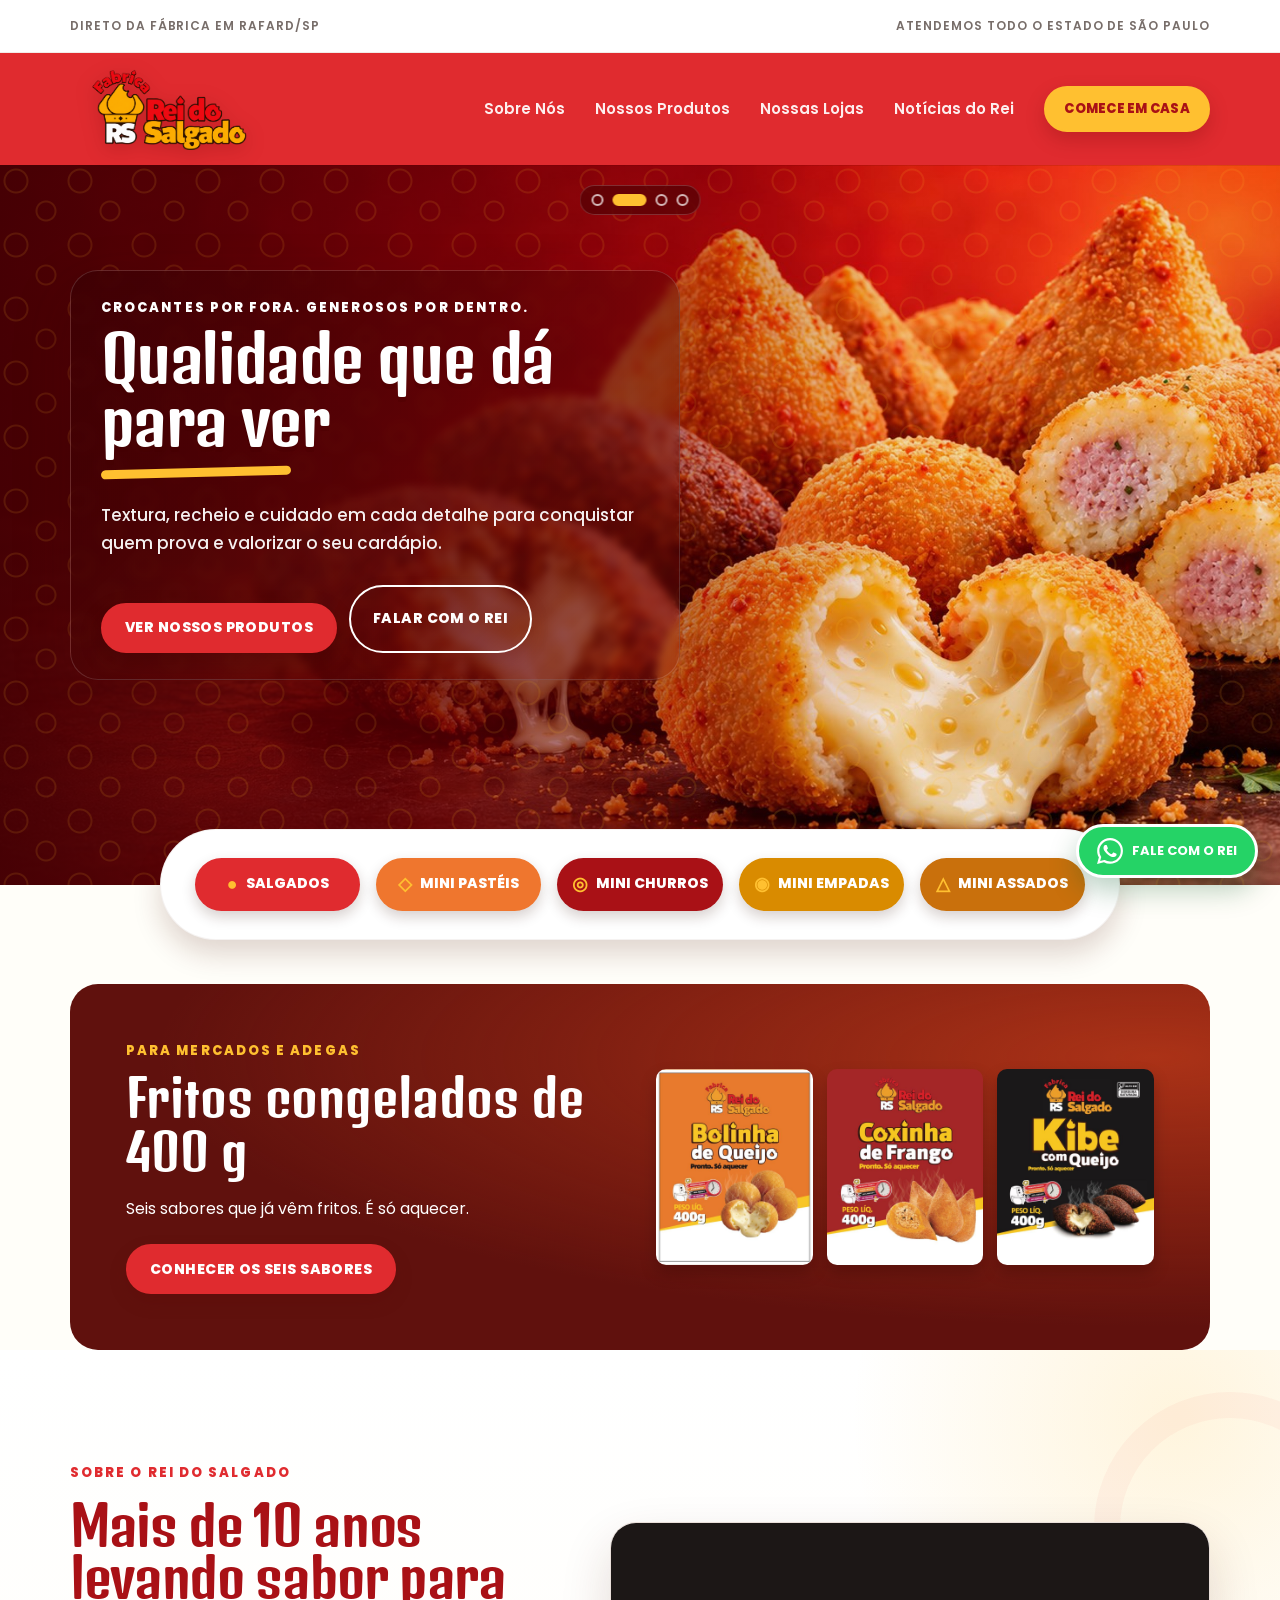
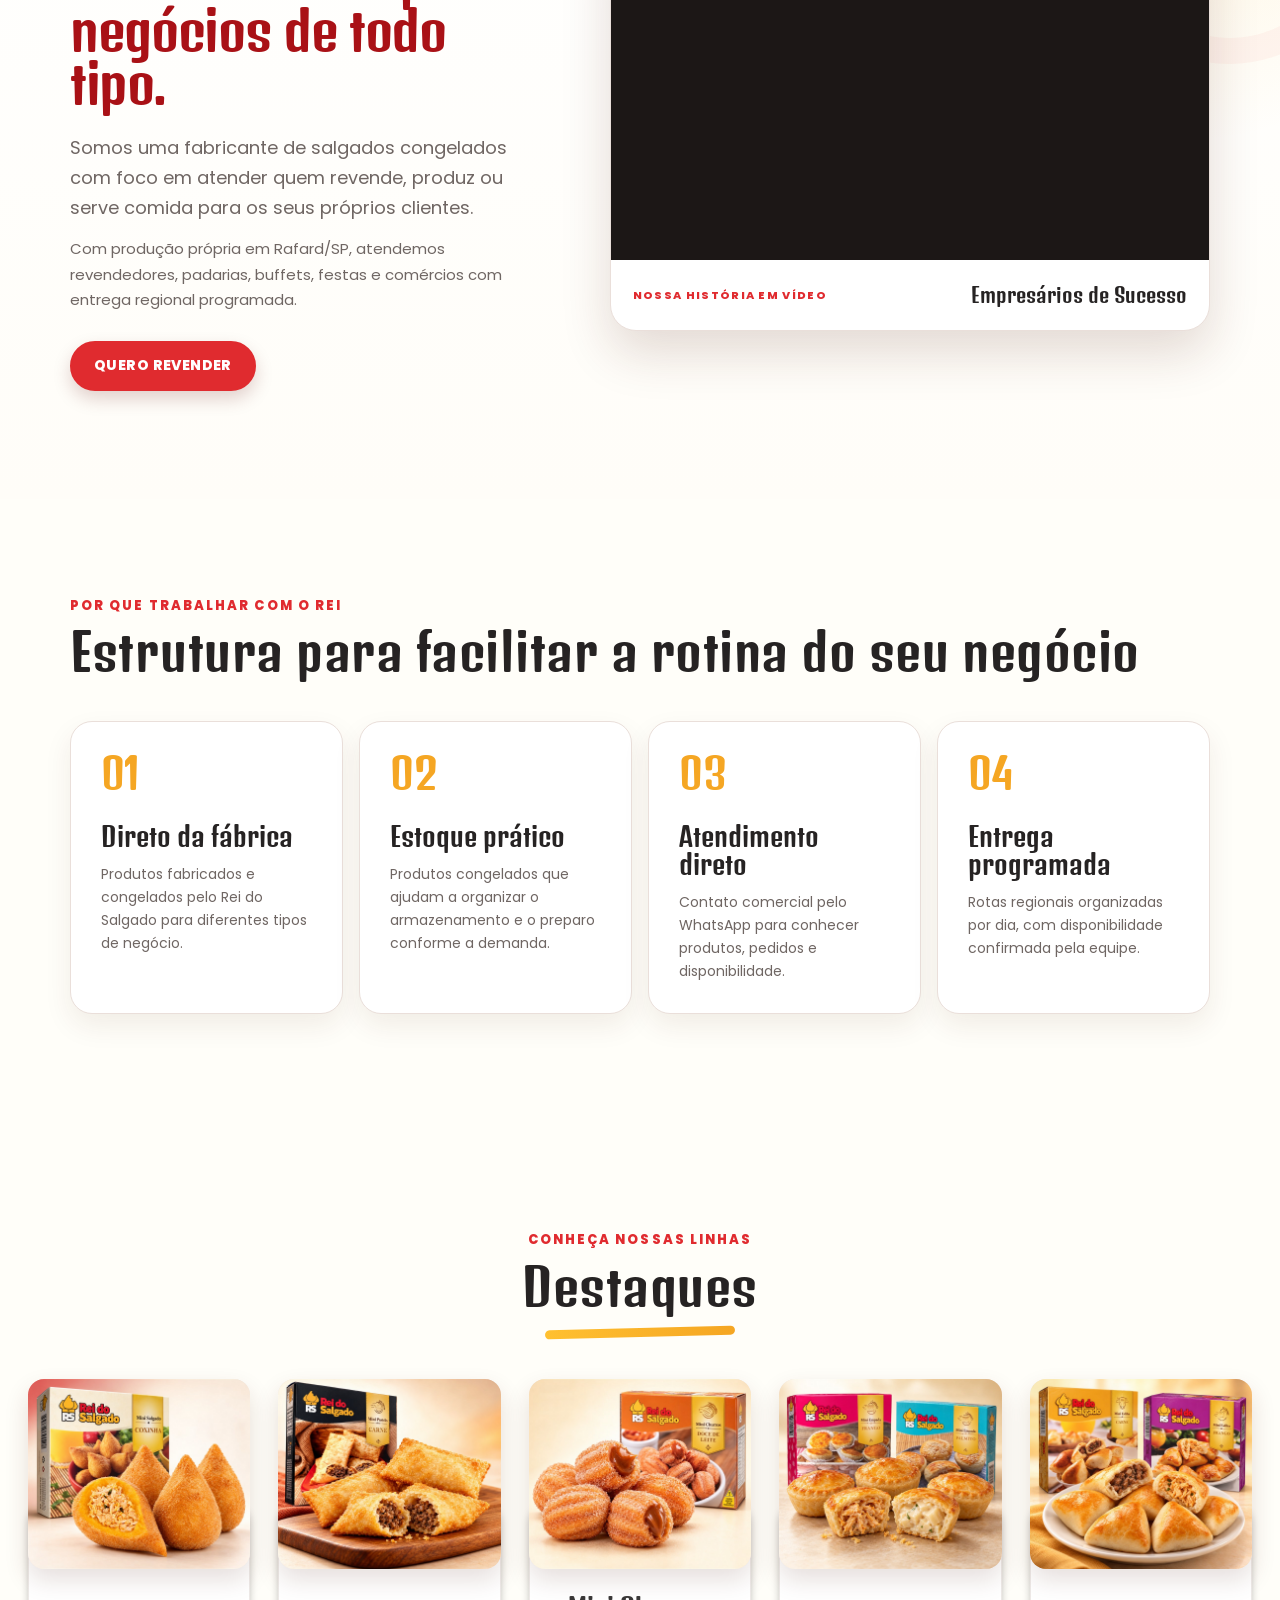
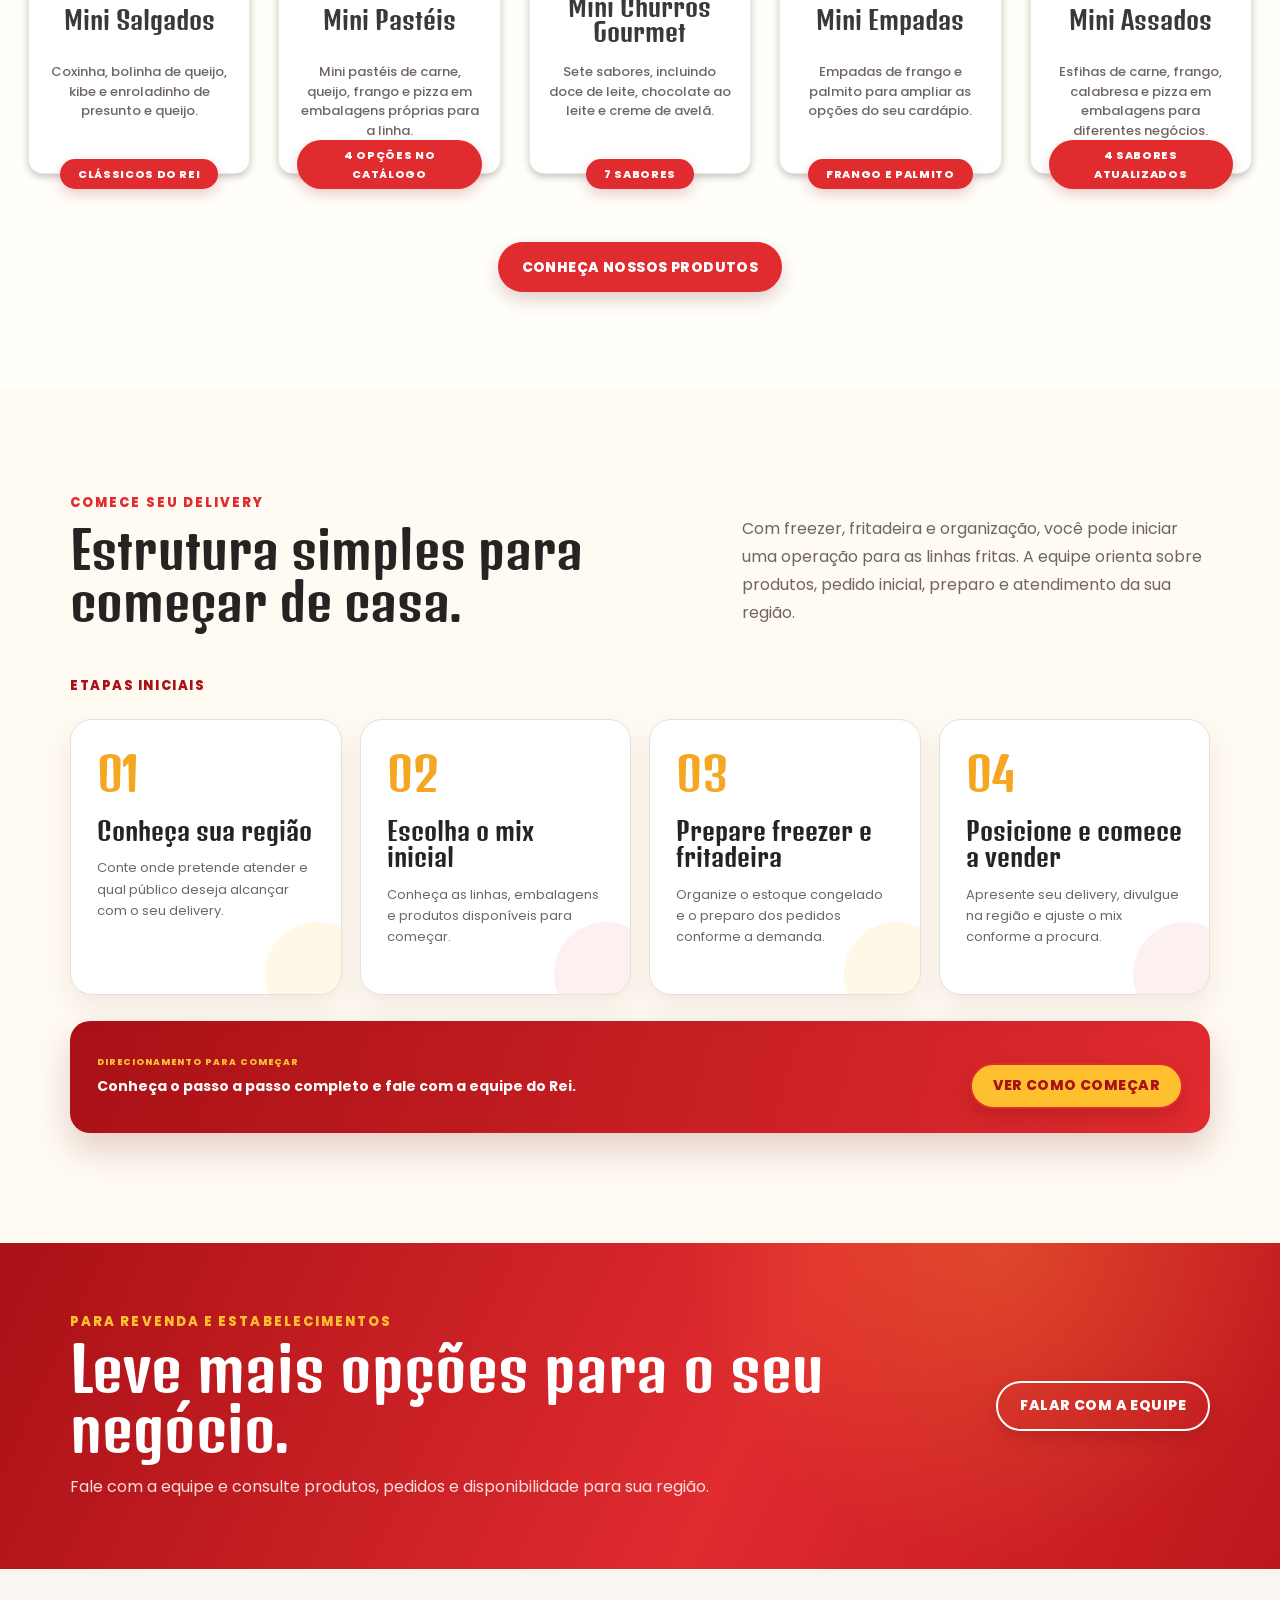
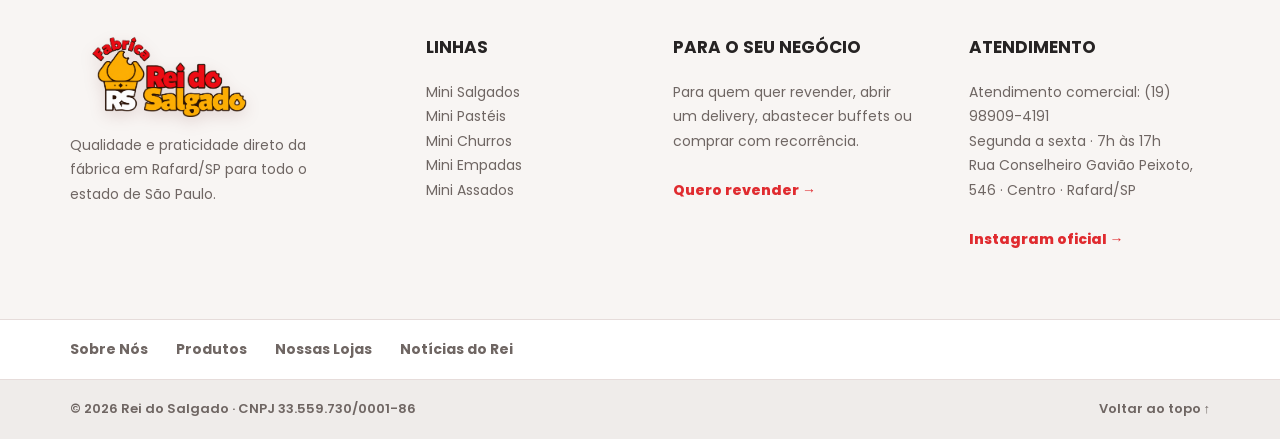
==== commit c8069c3a: "Atualiza catalogo de mini churros gourmet" ====
--- a/index.html
+++ b/index.html
@@ -16,7 +16,7 @@
       rel="stylesheet"
     />
     <link rel="stylesheet" href="styles.css?v=20261126-1" />
-    <script src="app.js?v=20261104-1" defer></script>
+    <script src="app.js?v=20261126-2" defer></script>
   </head>
   <body id="topo">
     <a class="skip-link" href="#produtos">Ir para os produtos</a>
--- a/styles.css
+++ b/styles.css
@@ -2041,6 +2041,29 @@
 .fritos-contact {
   margin-top: 56px;
   text-align: center;
+}
+
+.churros-grid .product-image {
+  aspect-ratio: 5 / 4;
+  background: #f2e7db;
+}
+
+.churros-grid .product-image img {
+  object-fit: contain;
+}
+
+.churros-grid .product-image:hover img,
+.churros-grid .product-image:focus-visible img {
+  transform: none;
+}
+
+.churros-grid [data-kind="Chocolate"] .card-tag {
+  background: #48261e;
+}
+
+.churros-grid [data-kind="Nutella"] .card-tag {
+  background: #f3d29f;
+  color: #562e15;
 }
 
 .feature-card,
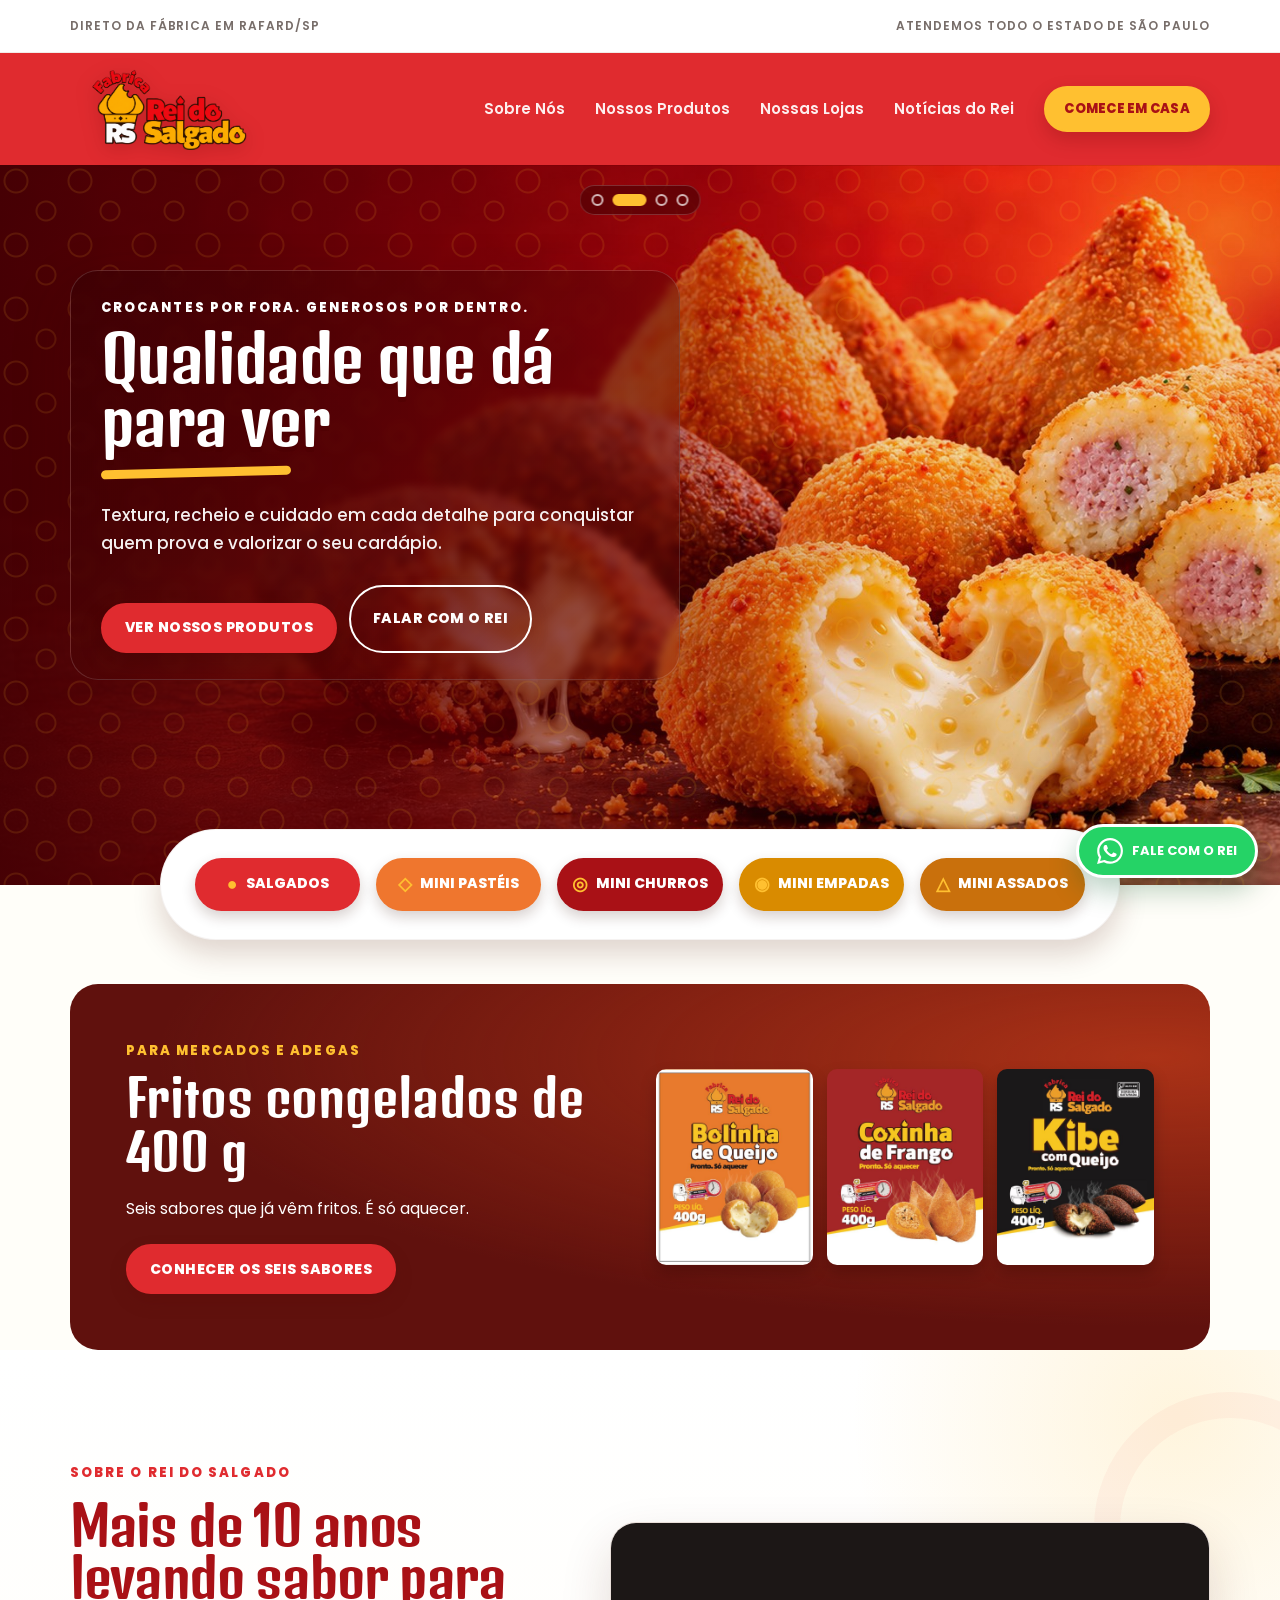
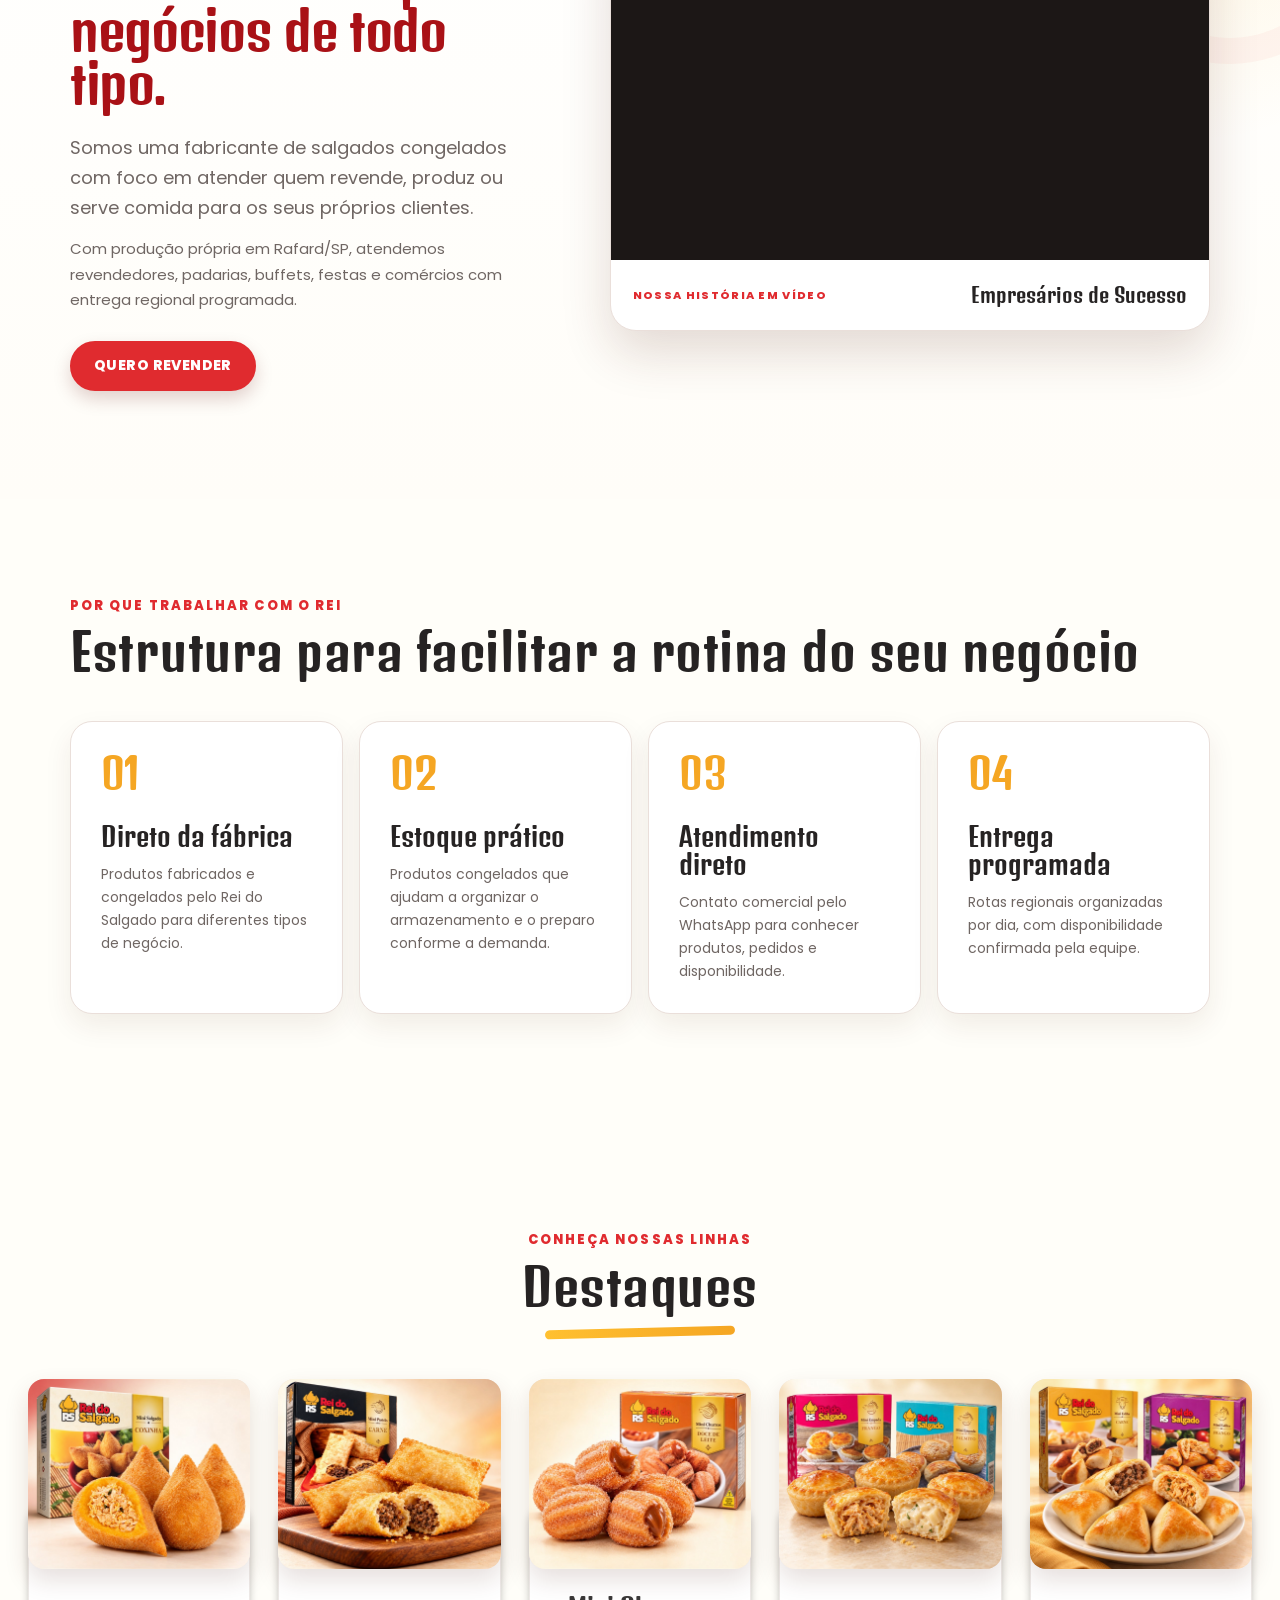
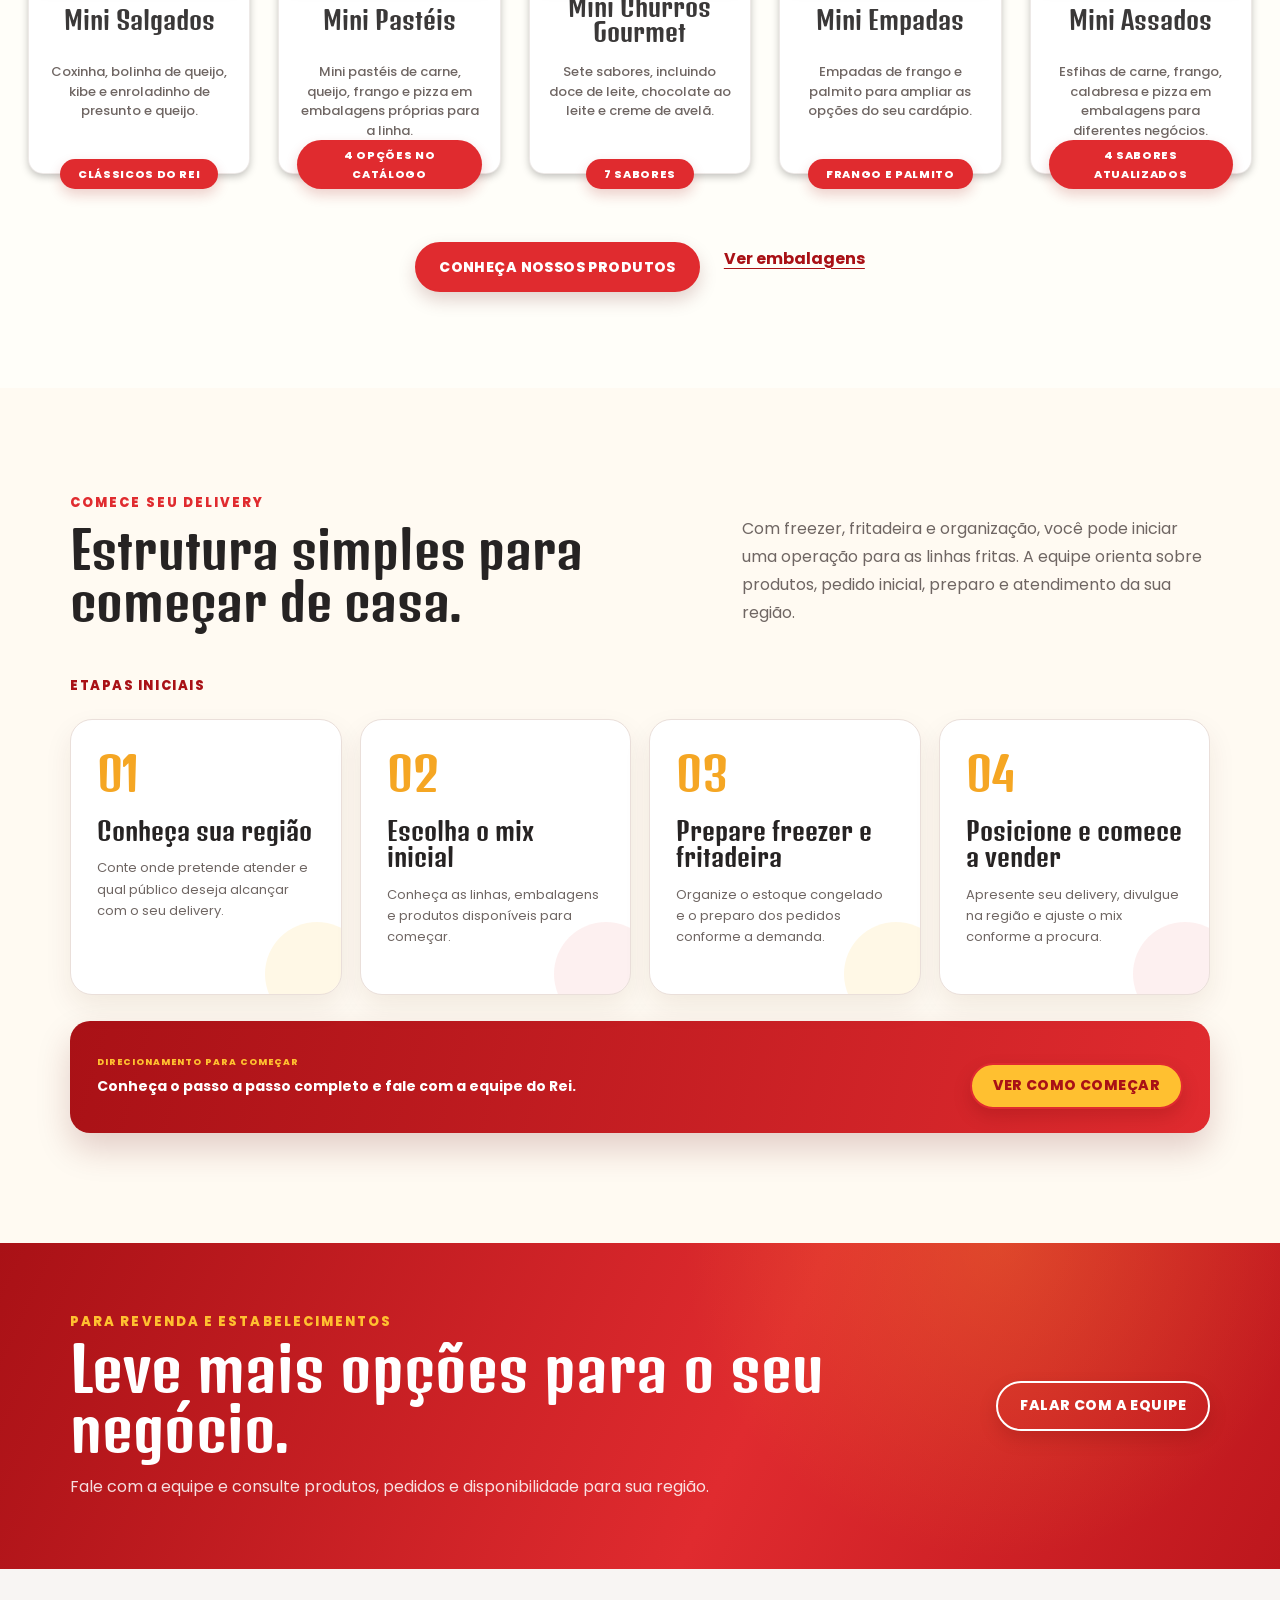
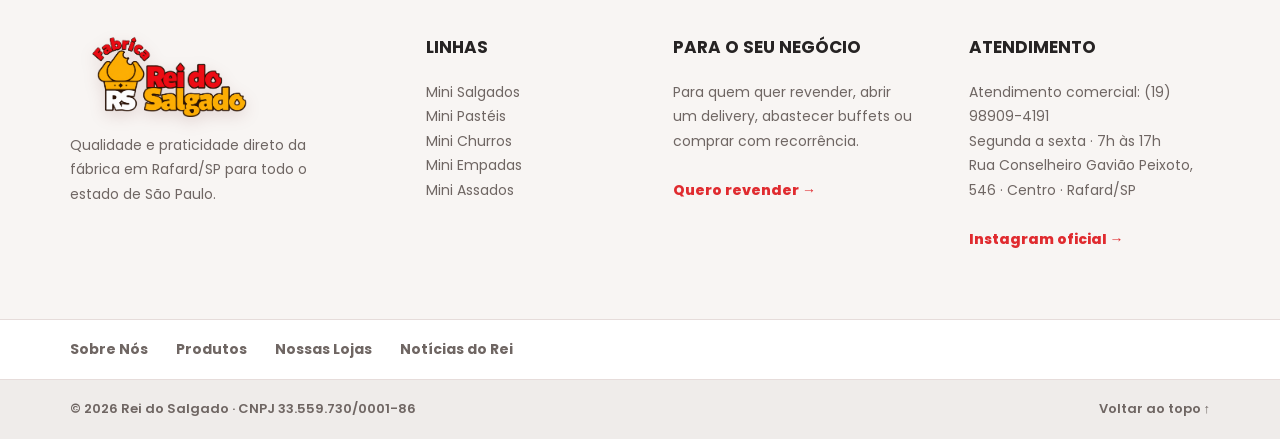
==== commit 07501e66: "Apresenta embalagens e modos de preparo no catalogo" ====
--- a/index.html
+++ b/index.html
@@ -15,7 +15,7 @@
       href="https://fonts.googleapis.com/css2?family=Denk+One&family=Poppins:wght@400;500;600;700;800&display=swap"
       rel="stylesheet"
     />
-    <link rel="stylesheet" href="styles.css?v=20261126-1" />
+    <link rel="stylesheet" href="styles.css?v=20261126-3" />
     <script src="app.js?v=20261126-2" defer></script>
   </head>
   <body id="topo">
@@ -201,7 +201,10 @@
             <span class="title-stroke" aria-hidden="true"></span>
           </div>
           <div class="feature-grid" data-feature-grid></div>
-          <div class="section-action"><a class="primary-button" href="produtos.html">Conheça nossos produtos</a></div>
+          <div class="section-action packaging-links">
+            <a class="primary-button" href="produtos.html">Conheça nossos produtos</a>
+            <a class="packaging-link" href="produtos.html#embalagens">Ver embalagens</a>
+          </div>
         </div>
       </section>
 
--- a/styles.css
+++ b/styles.css
@@ -638,10 +638,11 @@
 .dock-yellow { background: #d98b00; }
 .dock-burnt { background: var(--burnt); }
 .dock-fritos { background: #6e1712; }
+.dock-packaging { background: #43312c; }
 
 .category-dock.subpage-dock {
-  grid-template-columns: repeat(6, minmax(0, 1fr));
-  width: min(calc(100% - 64px), 1060px);
+  grid-template-columns: repeat(7, minmax(0, 1fr));
+  width: min(calc(100% - 64px), 1140px);
 }
 
 .fritos-banner {
@@ -1823,6 +1824,24 @@
   display: flex;
   justify-content: center;
   margin-top: 50px;
+}
+
+.packaging-links {
+  flex-wrap: wrap;
+  align-items: center;
+  gap: 16px 24px;
+}
+
+.packaging-link {
+  color: var(--red-dark);
+  font-weight: 700;
+  text-decoration: underline;
+  text-underline-offset: 4px;
+}
+
+.dialog-original:not([hidden]) {
+  display: inline-block;
+  margin-top: 10px;
 }
 
 .final-cta p:not(.eyebrow) {
@@ -2064,6 +2083,68 @@
 .churros-grid [data-kind="Nutella"] .card-tag {
   background: #f3d29f;
   color: #562e15;
+}
+
+.packaging-section {
+  background: #fff4e7;
+}
+
+.packaging-intro {
+  max-width: 56ch;
+  margin: 22px 0 0;
+  color: var(--gray);
+}
+
+.packaging-grid .packaging-preview {
+  isolation: isolate;
+  aspect-ratio: 5 / 4;
+  background-color: #72271b;
+  background-image: url("assets/embalagens-sugestoes-de-servir.webp");
+  background-repeat: no-repeat;
+  background-size: 200% 200%;
+}
+
+.packaging-preview-salgados { background-position: left top; }
+.packaging-preview-assados { background-position: right top; }
+.packaging-preview-churros { background-position: left bottom; }
+.packaging-preview-empadas { background-position: right bottom; }
+
+.packaging-grid .packaging-preview .packaging-label {
+  position: absolute;
+  z-index: 1;
+  bottom: 10%;
+  left: 7%;
+  width: 36%;
+  height: auto;
+  max-height: 82%;
+  border-radius: 5px;
+  object-fit: contain;
+  transform: rotate(-5deg);
+  box-shadow: 5px 8px 14px rgba(35, 7, 4, 0.42);
+}
+
+.packaging-grid .packaging-preview-salgados .packaging-label:first-child {
+  z-index: 2;
+  width: 31%;
+}
+
+.packaging-grid .packaging-preview-salgados .packaging-label:last-child {
+  bottom: 17%;
+  left: 18%;
+  width: 30%;
+  transform: rotate(6deg);
+}
+
+.packaging-preview:hover .packaging-label,
+.packaging-preview:focus-visible .packaging-label {
+  scale: 1.04;
+}
+
+.packaging-note {
+  margin: 48px 0 0;
+  color: var(--gray);
+  font-size: 13px;
+  text-align: center;
 }
 
 .feature-card,
@@ -2917,6 +2998,11 @@
 .dialog-previous { left: 16px; }
 .dialog-next { right: 16px; }
 
+.dialog-nav[hidden],
+.dialog-thumbnails[hidden] {
+  display: none;
+}
+
 .dialog-counter {
   position: absolute;
   right: 14px;
@@ -3002,7 +3088,7 @@
 
 @media (max-width: 1199px) {
   .category-dock.subpage-dock {
-    grid-template-columns: repeat(3, minmax(0, 1fr));
+    grid-template-columns: repeat(4, minmax(0, 1fr));
     border-radius: 30px;
   }
 
